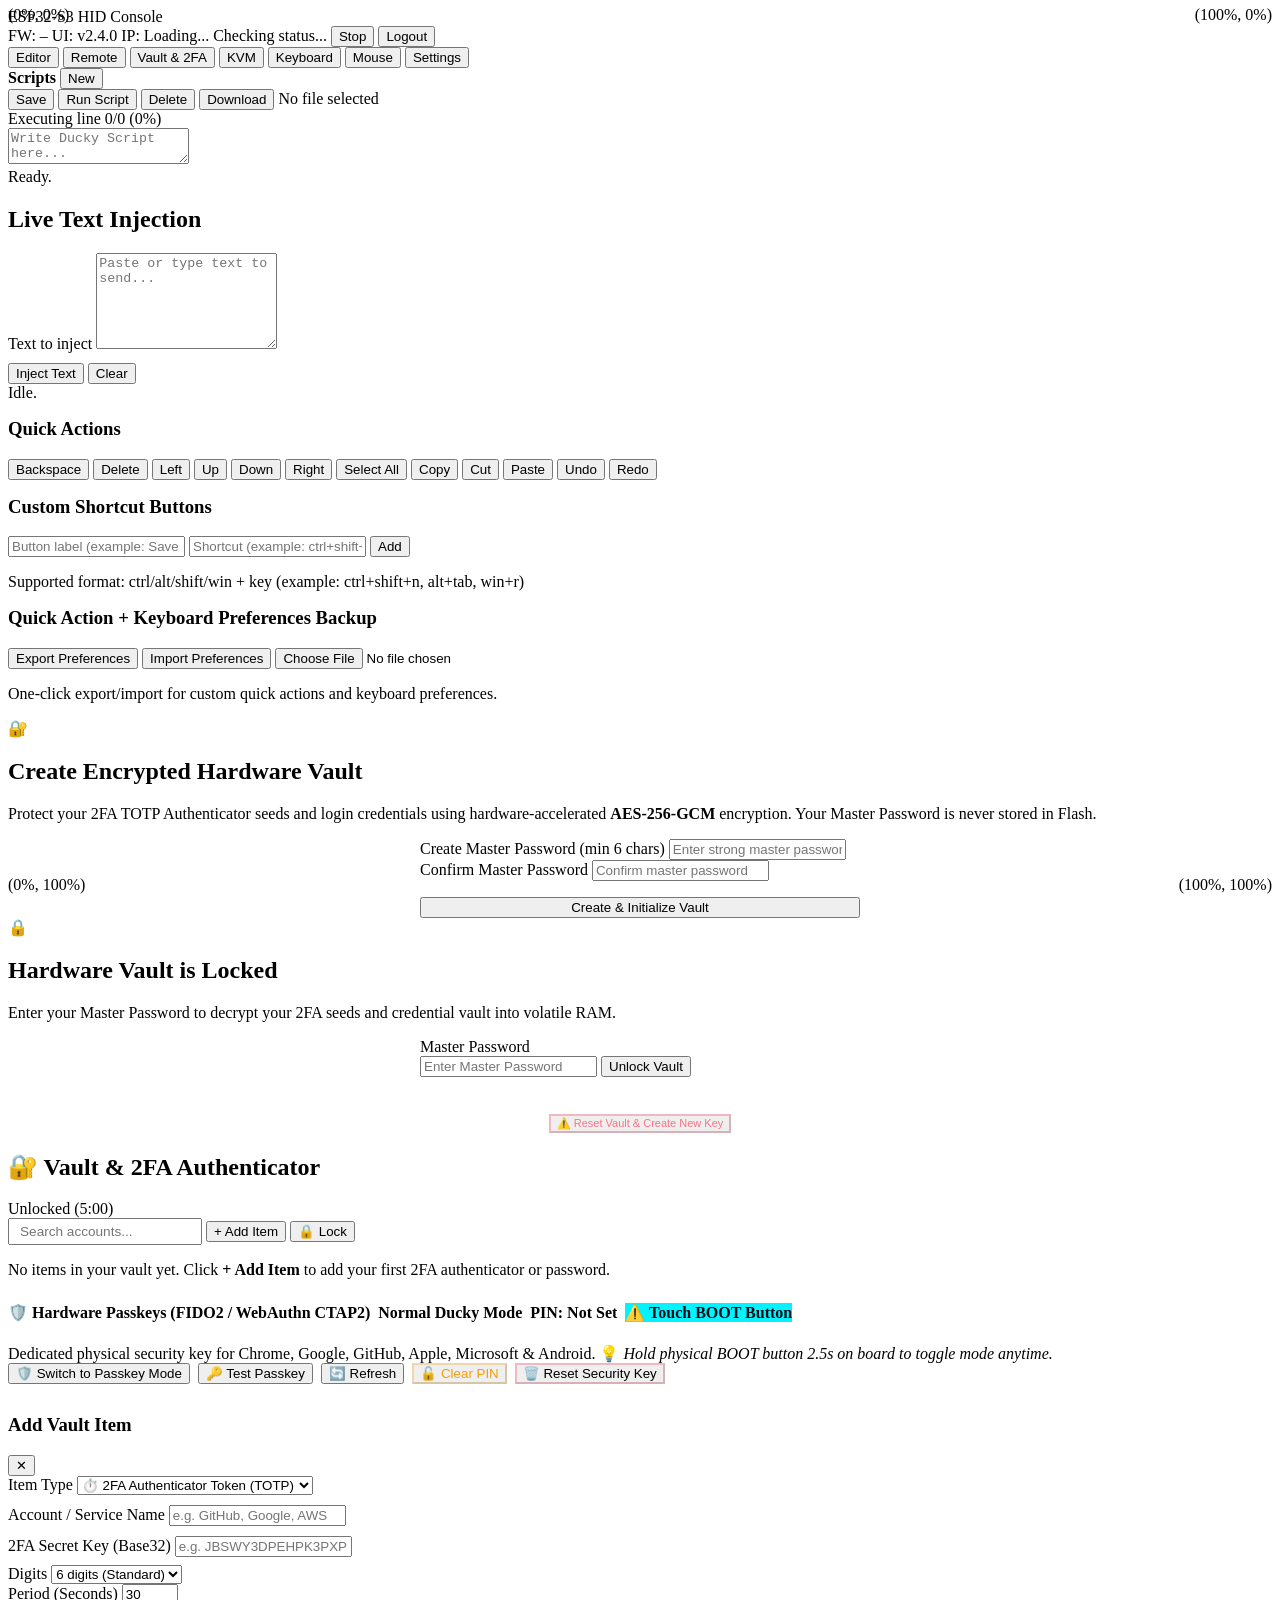
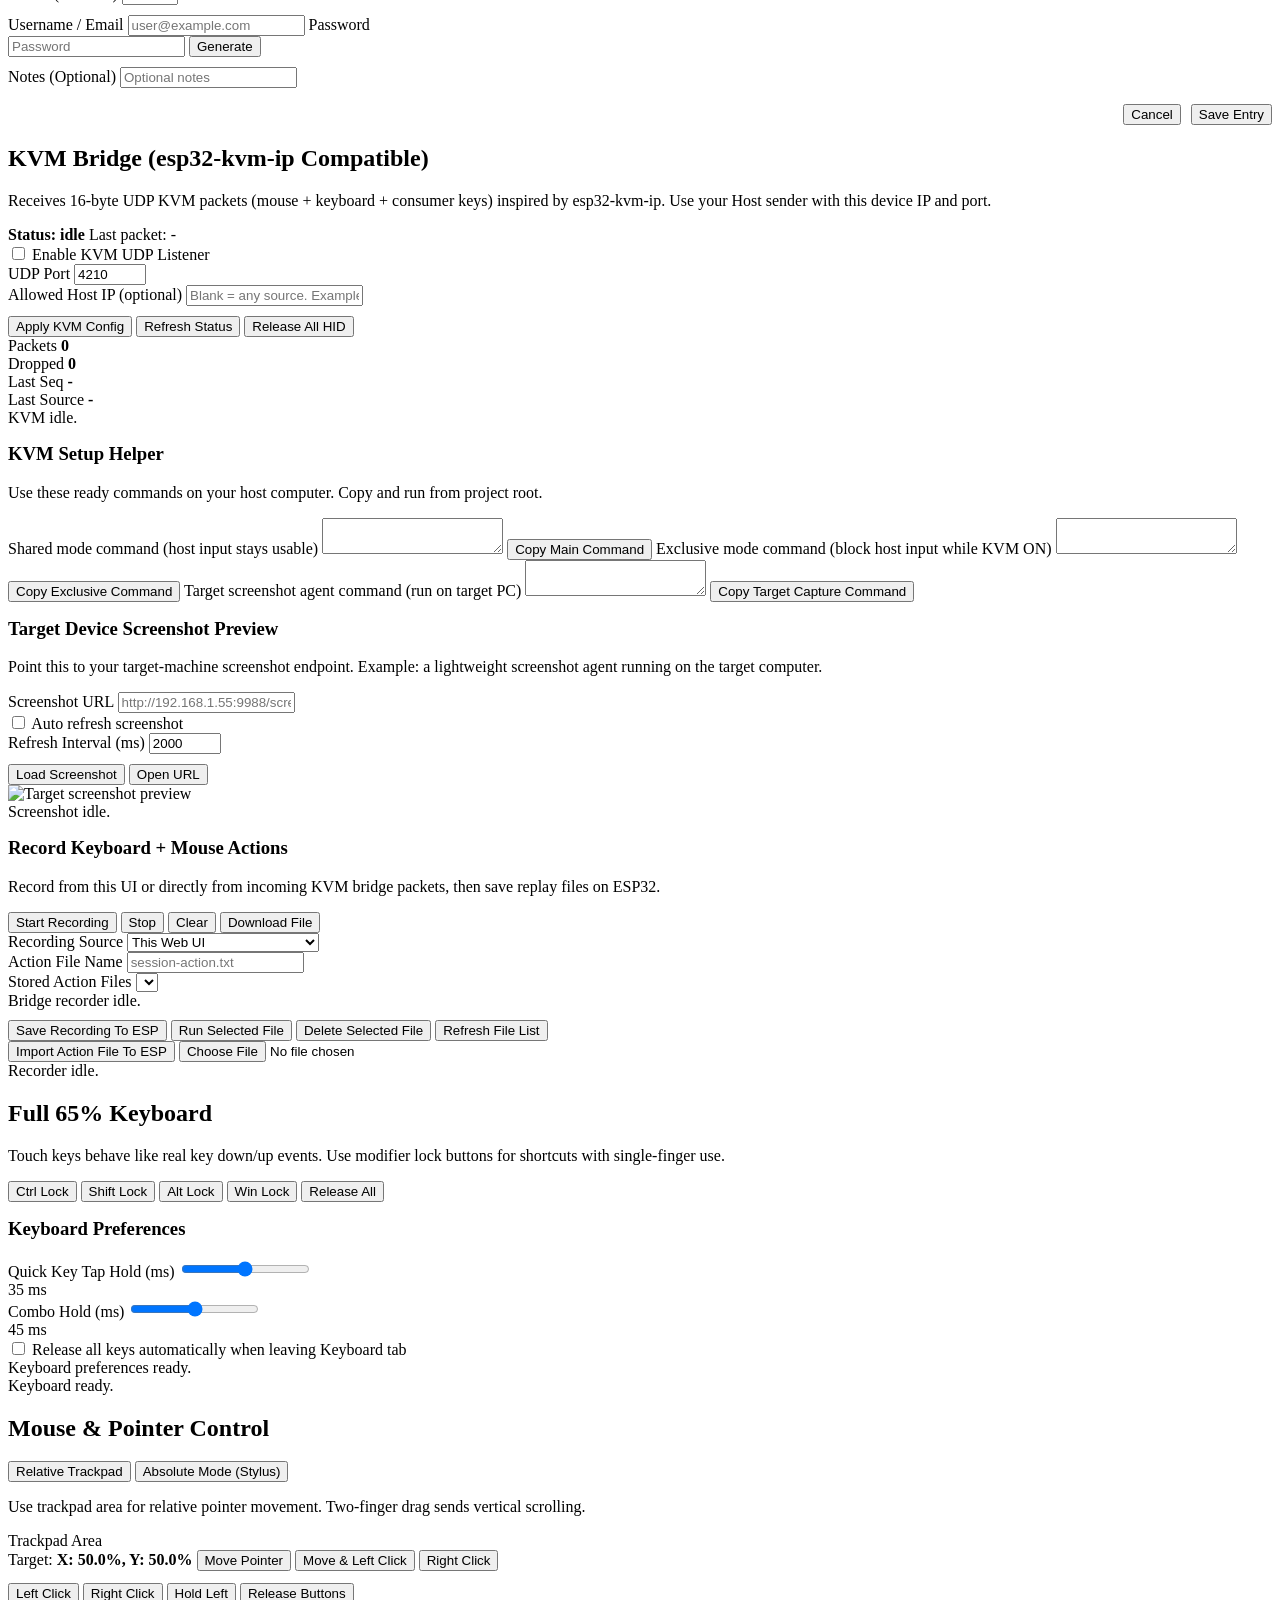
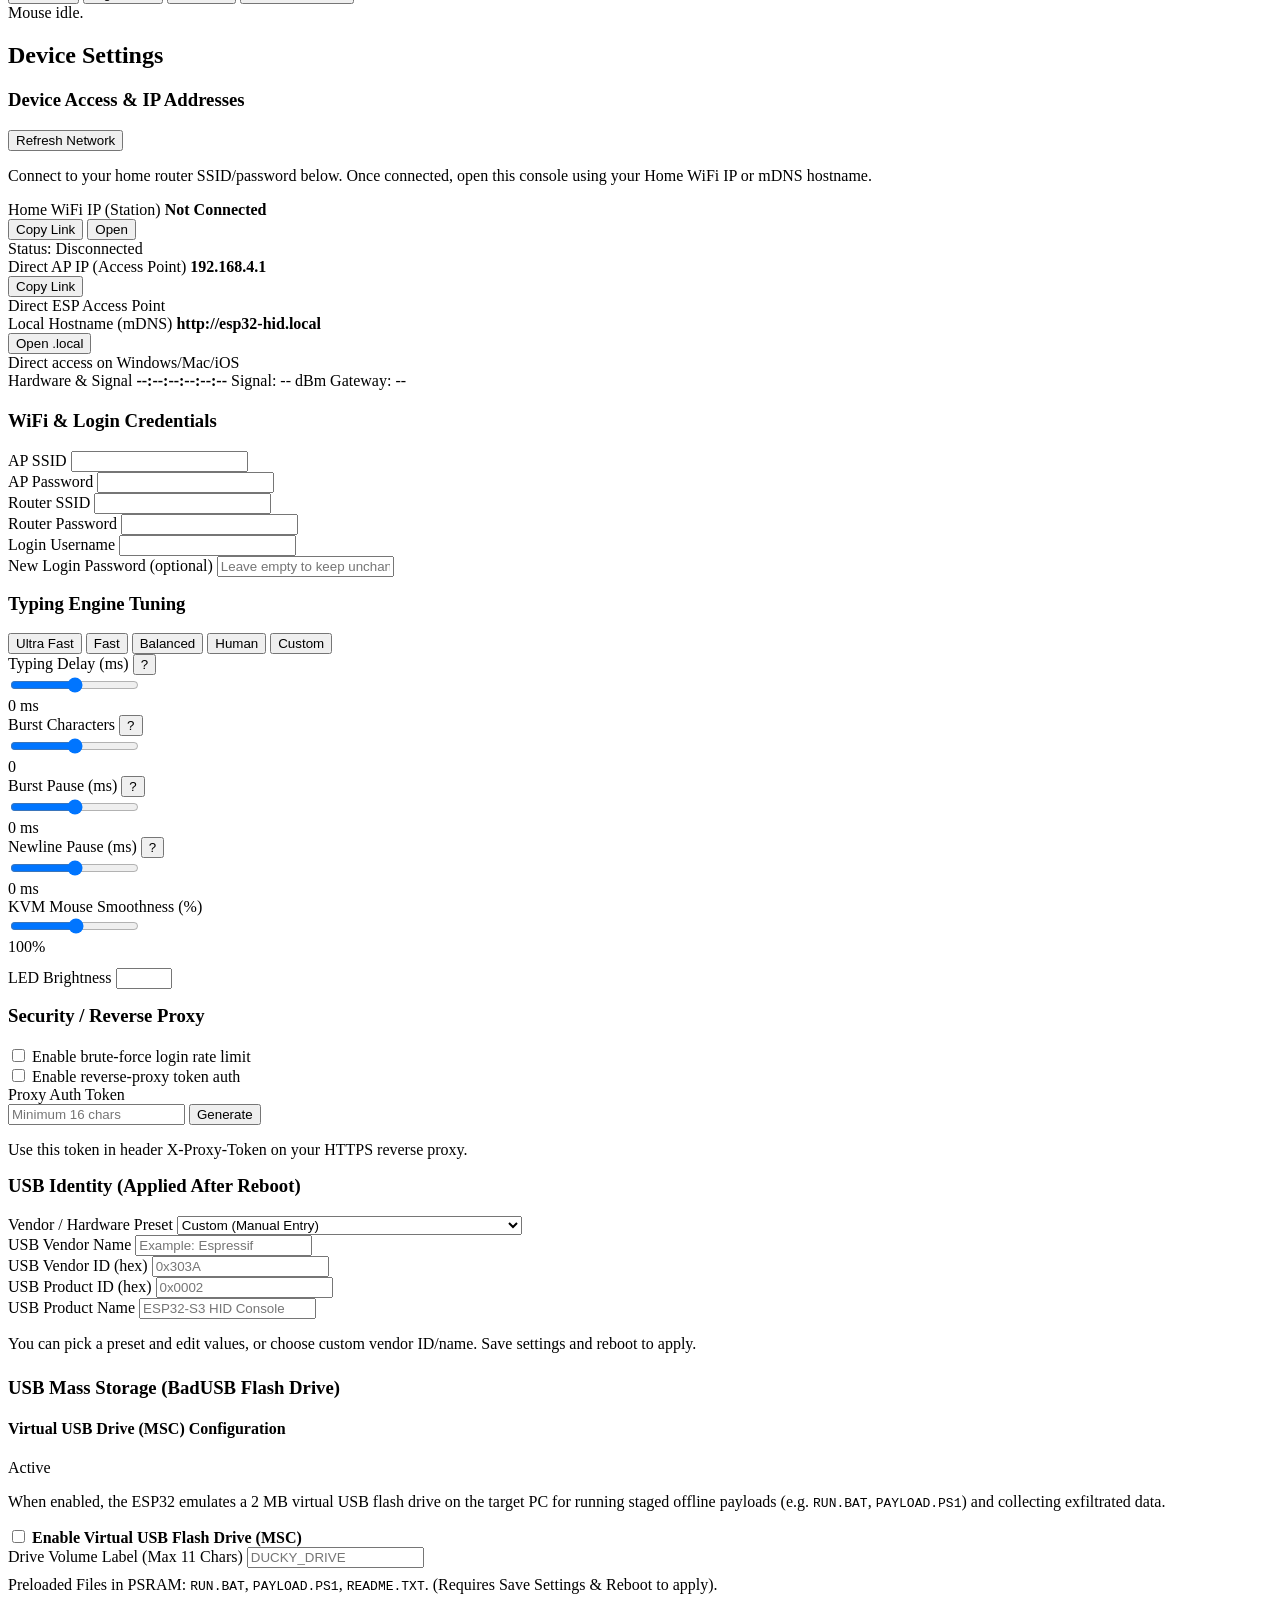
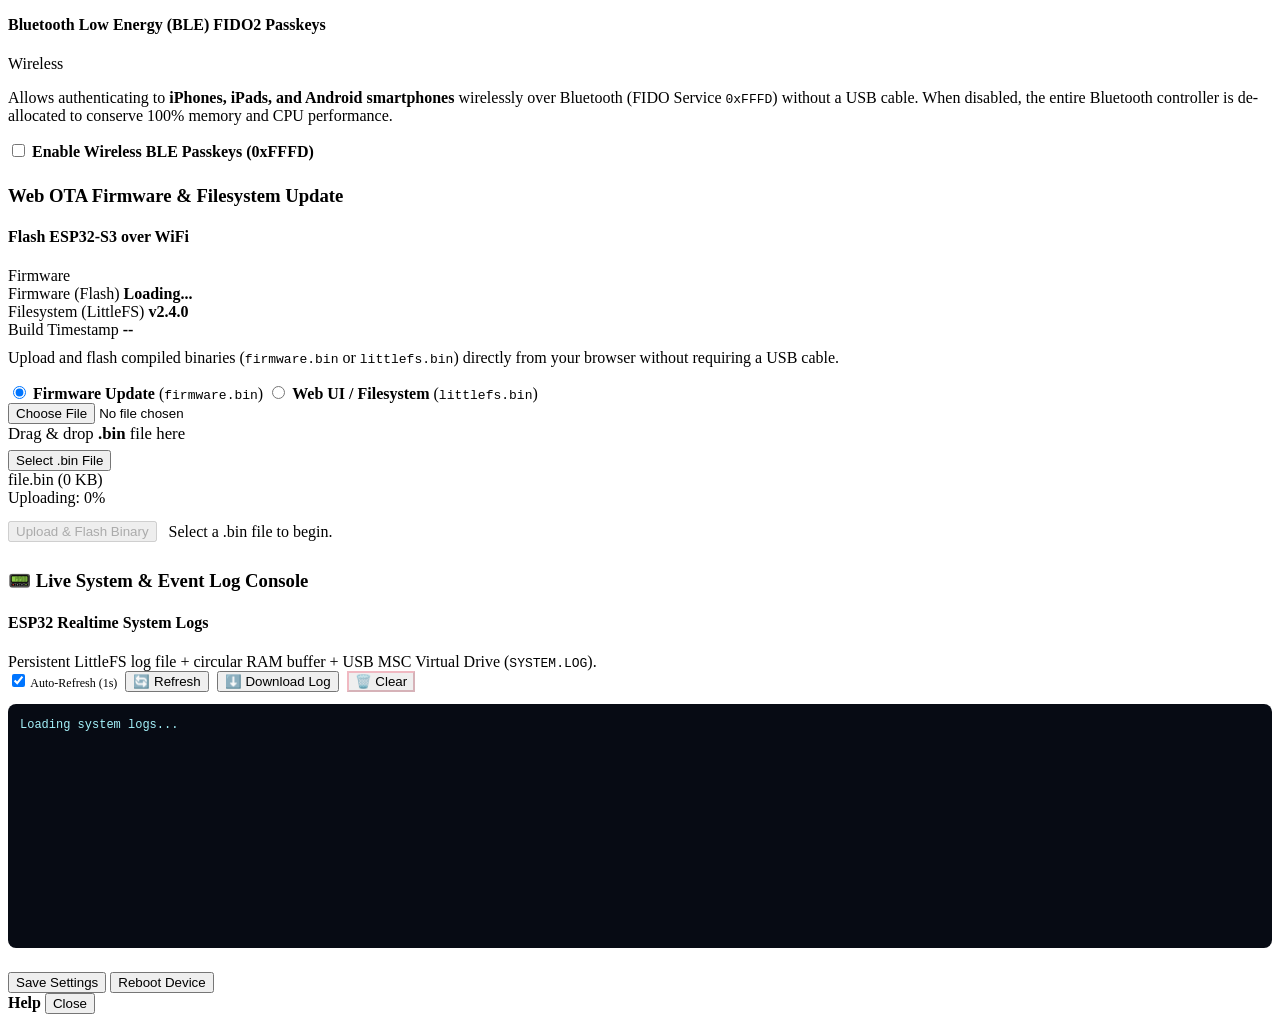
==== data/app.html @ b537032a "feat(fido2): add hardware passkeys, biometric UV emulation, encrypted backup & Web OTA hardening - I" ====
<!doctype html>
<html lang="en">
<head>
  <meta charset="UTF-8">
  <meta name="viewport" content="width=device-width, initial-scale=1.0">
  <title>ESP32-S3 HID Console</title>
  <link rel="icon" href="data:image/svg+xml,<svg xmlns='http://www.w3.org/2000/svg' viewBox='0 0 24 24' fill='%2300f3ff'><path d='M20 5H4c-1.1 0-2 .9-2 2v10c0 1.1.9 2 2 2h16c1.1 0 2-.9 2-2V7c0-1.1-.9-2-2-2zm-9 3h2v2h-2V8zm0 3h2v2h-2v-2zM8 8h2v2H8V8zm0 3h2v2H8v-2zm-1 5H5v-2h2v2zm0-3H5v-2h2v2zm0-3H5V8h2v2zm9 8H8v-2h8v2zm0-3h-2v-2h2v2zm0-3h-2V8h2v2zm3 6h-2v-2h2v2zm0-3h-2v-2h2v2zm0-3h-2V8h2v2z'/></svg>">
  <link rel="stylesheet" href="/styles.css?v=2.5.0">
</head>
<body>
  <div class="layout">
    <header class="topbar">
      <div class="brand">ESP32-S3 HID Console</div>
      <div class="topbar-right">
        <span id="fw-version-badge" class="badge badge-ver" title="Firmware version flashed on ESP32">FW: –</span>
        <span id="ui-version-badge" class="badge badge-ver" title="Web UI (LittleFS) version">UI: v2.4.0</span>
        <span id="topbar-ip-badge" class="badge badge-ip">IP: Loading...</span>
        <span id="run-state" class="badge">Checking status...</span>
        <button id="stop-btn" class="btn-danger">Stop</button>
        <button id="logout-btn" class="btn-outline">Logout</button>
      </div>
    </header>

    <nav class="tabs">
      <button class="tab-btn active" data-tab="editor">Editor</button>
      <button class="tab-btn" data-tab="remote">Remote</button>
      <button class="tab-btn" data-tab="vault">Vault & 2FA</button>
      <button class="tab-btn" data-tab="kvm">KVM</button>
      <button class="tab-btn" data-tab="keyboard">Keyboard</button>
      <button class="tab-btn" data-tab="mouse">Mouse</button>
      <button class="tab-btn" data-tab="settings">Settings</button>
    </nav>

    <main class="content">
      <section id="view-editor" class="view editor-grid active">
        <aside class="panel files-box">
          <div class="files-head">
            <strong>Scripts</strong>
            <button id="new-file-btn" class="btn-outline">New</button>
          </div>
          <div id="files-list" class="files-list"></div>
        </aside>

        <section class="panel editor-box">
          <div class="toolbar">
            <button id="save-btn" class="btn-primary">Save</button>
            <button id="run-btn">Run Script</button>
            <button id="delete-btn" class="btn-danger">Delete</button>
            <button id="download-btn" class="btn-outline">Download</button>
            <span id="current-file" class="editor-meta">No file selected</span>
          </div>
          <div id="script-progress-box" class="script-progress-box hidden">
            <div class="progress-bar-wrap">
              <div id="script-progress-bar" class="progress-bar-fill"></div>
            </div>
            <div class="progress-labels">
              <span id="script-progress-text">Executing line 0/0 (0%)</span>
              <span id="script-progress-cmd" class="cmd-text"></span>
            </div>
          </div>
          <textarea id="code-area" spellcheck="false" placeholder="Write Ducky Script here..."></textarea>
          <div id="editor-status" class="status-line">Ready.</div>
        </section>
      </section>

      <section id="view-remote" class="view">
        <div class="panel remote-box">
          <h2>Live Text Injection</h2>
          <label class="label" for="live-text">Text to inject</label>
          <textarea id="live-text" rows="6" placeholder="Paste or type text to send..."></textarea>
          <div class="toolbar" style="margin-top:10px;">
            <button id="inject-btn" class="btn-primary">Inject Text</button>
            <button id="clear-live-btn" class="btn-outline">Clear</button>
          </div>
          <div id="remote-status" class="status-line">Idle.</div>

          <h3 style="margin-top:16px;">Quick Actions</h3>
          <div class="remote-grid">
            <button class="key" data-action-key="178">Backspace</button>
            <button class="key" data-action-key="212">Delete</button>
            <button class="key" data-action-key="216">Left</button>
            <button class="key" data-action-key="218">Up</button>
            <button class="key" data-action-key="217">Down</button>
            <button class="key" data-action-key="215">Right</button>
            <button class="key" data-action-combo="ctrl+a">Select All</button>
            <button class="key" data-action-combo="ctrl+c">Copy</button>
            <button class="key" data-action-combo="ctrl+x">Cut</button>
            <button class="key" data-action-combo="ctrl+v">Paste</button>
            <button class="key" data-action-combo="ctrl+z">Undo</button>
            <button class="key" data-action-combo="ctrl+y">Redo</button>
          </div>

          <h3 style="margin-top:16px;">Custom Shortcut Buttons</h3>
          <div class="custom-builder">
            <input id="custom-action-label" class="input" type="text" placeholder="Button label (example: Save As)">
            <input id="custom-action-combo" class="input" type="text" placeholder="Shortcut (example: ctrl+shift+s)">
            <button id="add-custom-action-btn" class="btn-primary">Add</button>
          </div>
          <div id="custom-actions-list" class="remote-grid" style="margin-top:10px;"></div>
          <p class="small">Supported format: ctrl/alt/shift/win + key (example: ctrl+shift+n, alt+tab, win+r)</p>

          <h3 style="margin-top:16px;">Quick Action + Keyboard Preferences Backup</h3>
          <div class="toolbar">
            <button id="export-pref-btn" class="btn-outline">Export Preferences</button>
            <button id="import-pref-btn" class="btn-outline">Import Preferences</button>
            <input id="import-pref-input" type="file" accept="application/json" class="hidden-input">
          </div>
          <p class="small">One-click export/import for custom quick actions and keyboard preferences.</p>
        </div>
      </section>

      <section id="view-vault" class="view">
        <div class="panel vault-box">
          
          <!-- State 1: Uninitialized Setup Screen -->
          <div id="vault-setup-card" class="vault-card hidden">
            <div class="vault-hero">
              <div class="vault-icon-large">🔐</div>
              <h2>Create Encrypted Hardware Vault</h2>
              <p class="small">Protect your 2FA TOTP Authenticator seeds and login credentials using hardware-accelerated <strong>AES-256-GCM</strong> encryption. Your Master Password is never stored in Flash.</p>
            </div>
            <div class="vault-form" style="max-width:440px; margin:0 auto;">
              <label class="label" for="vault-setup-pass">Create Master Password (min 6 chars)</label>
              <input class="input" id="vault-setup-pass" type="password" placeholder="Enter strong master password">
              <label class="label" for="vault-setup-pass-confirm" style="margin-top:10px;">Confirm Master Password</label>
              <input class="input" id="vault-setup-pass-confirm" type="password" placeholder="Confirm master password">
              <button id="vault-setup-btn" class="btn-primary" style="margin-top:16px; width:100%;">Create & Initialize Vault</button>
              <div id="vault-setup-status" class="status-line"></div>
            </div>
          </div>

          <!-- State 2: Locked Screen -->
          <div id="vault-locked-card" class="vault-card hidden">
            <div class="vault-hero">
              <div class="vault-icon-large">🔒</div>
              <h2>Hardware Vault is Locked</h2>
              <p class="small">Enter your Master Password to decrypt your 2FA seeds and credential vault into volatile RAM.</p>
            </div>
            <div class="vault-form" style="max-width:440px; margin:0 auto;">
              <label class="label" for="vault-unlock-pass">Master Password</label>
              <div class="token-row">
                <input class="input" id="vault-unlock-pass" type="password" placeholder="Enter Master Password">
                <button id="vault-unlock-btn" class="btn-primary">Unlock Vault</button>
              </div>
              <div id="vault-lock-status" class="status-line"></div>
              <div style="margin-top:22px; text-align:center; border-top:1px solid var(--line); padding-top:14px;">
                <button type="button" id="vault-reset-btn" class="btn-outline btn-sm" style="color:#fb7185; border-color:rgba(244,63,94,0.3); font-size:11px;">⚠️ Reset Vault & Create New Key</button>
              </div>
            </div>
          </div>

          <!-- State 3: Unlocked Dashboard -->
          <div id="vault-unlocked-card" class="vault-dashboard hidden">
            <div class="vault-topbar">
              <div class="vault-top-left">
                <h2>🔐 Vault & 2FA Authenticator</h2>
                <span id="vault-autolock-badge" class="badge ok">Unlocked (5:00)</span>
              </div>
              <div class="vault-top-actions">
                <input class="input" id="vault-search-input" type="text" placeholder="Search accounts..." style="max-width:180px; padding:4px 10px; font-size:0.85rem;">
                <button id="vault-add-item-btn" class="btn-primary btn-sm">+ Add Item</button>
                <button id="vault-lock-btn" class="btn-outline btn-sm">🔒 Lock</button>
              </div>
            </div>

            <div id="vault-items-grid" class="vault-grid">
              <!-- Dynamically populated TOTP & Password cards -->
            </div>
            <div id="vault-empty-state" class="vault-empty hidden">
              <p>No items in your vault yet. Click <strong>+ Add Item</strong> to add your first 2FA authenticator or password.</p>
            </div>
            <div id="vault-action-status" class="status-line"></div>
          </div>

          <!-- FIDO2 Hardware Passkeys Section (Always accessible) -->
          <div class="network-info-card" style="margin-top:24px;">
            <div class="network-head">
              <div>
                <h4 style="display:flex; align-items:center; gap:8px; flex-wrap:wrap;">
                  <span>🛡️ Hardware Passkeys (FIDO2 / WebAuthn CTAP2)</span>
                  <span id="fido-mode-badge" class="badge ok">Normal Ducky Mode</span>
                  <span id="fido-pin-badge" class="badge">PIN: Not Set</span>
                  <span id="fido-touch-badge" class="badge hidden" style="background:#00f3ff; color:#070b14; font-weight:700;">⚠️ Touch BOOT Button</span>
                </h4>
                <p class="small" style="margin:2px 0 0;">Dedicated physical security key for Chrome, Google, GitHub, Apple, Microsoft & Android. 💡 <em>Hold physical BOOT button 2.5s on board to toggle mode anytime.</em></p>
              </div>
              <div style="display:flex; align-items:center; gap:8px; flex-wrap:wrap;">
                <button type="button" id="fido-toggle-mode-btn" class="btn-primary btn-sm">🛡️ Switch to Passkey Mode</button>
                <button type="button" id="fido-test-register-btn" class="btn-outline btn-sm">🔑 Test Passkey</button>
                <button type="button" id="fido-refresh-btn" class="btn-outline btn-sm">🔄 Refresh</button>
                <button type="button" id="fido-clear-pin-btn" class="btn-outline btn-sm hidden" style="color:#f59e0b; border-color:rgba(245,158,11,0.3);">🔓 Clear PIN</button>
                <button type="button" id="fido-reset-btn" class="btn-outline btn-sm" style="color:var(--danger); border-color:rgba(244,63,94,0.3);">🗑️ Reset Security Key</button>
              </div>
            </div>
            <div id="fido-passkeys-list" class="files-list" style="margin-top:12px; max-height:220px; overflow-y:auto;">
              <!-- Registered Passkeys -->
            </div>
            <div id="fido-status-msg" class="status-line" style="margin-top:8px;"></div>
          </div>

          <!-- Add / Edit Modal -->
          <div id="vault-modal" class="modal-overlay hidden">
            <div class="modal-card">
              <div class="modal-head">
                <h3 id="vault-modal-title">Add Vault Item</h3>
                <button id="vault-modal-close" class="btn-outline btn-sm">✕</button>
              </div>
              <div class="modal-body">
                <input type="hidden" id="vault-item-id">
                <label class="label" for="vault-item-type">Item Type</label>
                <select class="input" id="vault-item-type">
                  <option value="totp">⏱️ 2FA Authenticator Token (TOTP)</option>
                  <option value="pass">🔑 Login Credential / Password</option>
                </select>

                <div style="margin-top:10px;">
                  <label class="label" for="vault-item-label">Account / Service Name</label>
                  <input class="input" id="vault-item-label" type="text" placeholder="e.g. GitHub, Google, AWS">
                </div>

                <!-- TOTP Specific Fields -->
                <div id="vault-totp-fields" style="margin-top:10px;">
                  <label class="label" for="vault-item-secret">2FA Secret Key (Base32)</label>
                  <input class="input" id="vault-item-secret" type="text" placeholder="e.g. JBSWY3DPEHPK3PXP" autocomplete="off" spellcheck="false">
                  <div class="settings-grid" style="margin-top:8px;">
                    <div>
                      <label class="label" for="vault-item-digits">Digits</label>
                      <select class="input" id="vault-item-digits">
                        <option value="6" selected>6 digits (Standard)</option>
                        <option value="8">8 digits</option>
                      </select>
                    </div>
                    <div>
                      <label class="label" for="vault-item-period">Period (Seconds)</label>
                      <input class="input" id="vault-item-period" type="number" value="30" min="15" max="120">
                    </div>
                  </div>
                </div>

                <!-- Password Specific Fields -->
                <div id="vault-pass-fields" class="hidden" style="margin-top:10px;">
                  <label class="label" for="vault-item-user">Username / Email</label>
                  <input class="input" id="vault-item-user" type="text" placeholder="user@example.com">
                  <label class="label" for="vault-item-pass" style="margin-top:8px;">Password</label>
                  <div class="token-row">
                    <input class="input" id="vault-item-pass" type="text" placeholder="Password">
                    <button type="button" id="vault-gen-pass-btn" class="btn-outline btn-sm">Generate</button>
                  </div>
                </div>

                <div style="margin-top:10px;">
                  <label class="label" for="vault-item-notes">Notes (Optional)</label>
                  <input class="input" id="vault-item-notes" type="text" placeholder="Optional notes">
                </div>
              </div>
              <div class="modal-actions" style="margin-top:16px; display:flex; justify-content:flex-end; gap:10px;">
                <button id="vault-modal-cancel" class="btn-outline">Cancel</button>
                <button id="vault-modal-save" class="btn-primary">Save Entry</button>
              </div>
            </div>
          </div>

        </div>
      </section>

      <section id="view-kvm" class="view">
        <div class="panel kvm-box">
          <h2>KVM Bridge (esp32-kvm-ip Compatible)</h2>
          <p class="small">Receives 16-byte UDP KVM packets (mouse + keyboard + consumer keys) inspired by esp32-kvm-ip. Use your Host sender with this device IP and port.</p>

          <div class="kvm-link-indicator" id="kvm-link-indicator">
            <span id="kvm-link-dot" class="link-dot"></span>
            <strong id="kvm-link-state">Status: idle</strong>
            <span id="kvm-link-age" class="small">Last packet: -</span>
          </div>

          <div class="settings-grid">
            <div>
              <label class="checkbox-row">
                <input id="kvm-enabled" type="checkbox">
                <span>Enable KVM UDP Listener</span>
              </label>
            </div>
            <div>
              <label class="label" for="kvm-port">UDP Port</label>
              <input class="input" id="kvm-port" type="number" min="1" max="65535" value="4210">
            </div>
            <div style="grid-column: 1 / -1;">
              <label class="label" for="kvm-allowed-ip">Allowed Host IP (optional)</label>
              <input class="input" id="kvm-allowed-ip" type="text" placeholder="Blank = any source. Example: 192.168.1.50">
            </div>
          </div>

          <div class="toolbar" style="margin-top:10px;">
            <button id="save-kvm-btn" class="btn-primary">Apply KVM Config</button>
            <button id="refresh-kvm-btn" class="btn-outline">Refresh Status</button>
            <button id="kvm-release-all-btn" class="btn-outline">Release All HID</button>
          </div>

          <div class="kvm-stats-grid">
            <div class="kvm-stat-card">
              <span class="small">Packets</span>
              <strong id="kvm-packets-rx">0</strong>
            </div>
            <div class="kvm-stat-card">
              <span class="small">Dropped</span>
              <strong id="kvm-packets-dropped">0</strong>
            </div>
            <div class="kvm-stat-card">
              <span class="small">Last Seq</span>
              <strong id="kvm-last-seq">-</strong>
            </div>
            <div class="kvm-stat-card">
              <span class="small">Last Source</span>
              <strong id="kvm-last-source">-</strong>
            </div>
          </div>

          <div id="kvm-status" class="status-line">KVM idle.</div>

          <h3 style="margin-top:16px;">KVM Setup Helper</h3>
          <p class="small">Use these ready commands on your host computer. Copy and run from project root.</p>

          <div class="helper-grid">
            <label class="label" for="kvm-cmd-main">Shared mode command (host input stays usable)</label>
            <textarea id="kvm-cmd-main" rows="2" readonly></textarea>
            <button id="copy-kvm-cmd-main" class="btn-outline">Copy Main Command</button>

            <label class="label" for="kvm-cmd-no-preview">Exclusive mode command (block host input while KVM ON)</label>
            <textarea id="kvm-cmd-no-preview" rows="2" readonly></textarea>
            <button id="copy-kvm-cmd-no-preview" class="btn-outline">Copy Exclusive Command</button>

            <label class="label" for="target-capture-cmd">Target screenshot agent command (run on target PC)</label>
            <textarea id="target-capture-cmd" rows="2" readonly></textarea>
            <button id="copy-target-capture-cmd" class="btn-outline">Copy Target Capture Command</button>
          </div>

          <h3 style="margin-top:16px;">Target Device Screenshot Preview</h3>
          <p class="small">Point this to your target-machine screenshot endpoint. Example: a lightweight screenshot agent running on the target computer.</p>

          <div class="settings-grid">
            <div style="grid-column: 1 / -1;">
              <label class="label" for="screenshot-url">Screenshot URL</label>
              <input id="screenshot-url" class="input" type="text" placeholder="http://192.168.1.55:9988/screenshot.bmp">
            </div>
            <div>
              <label class="checkbox-row">
                <input id="screenshot-auto-refresh" type="checkbox">
                <span>Auto refresh screenshot</span>
              </label>
            </div>
            <div>
              <label class="label" for="screenshot-interval-ms">Refresh Interval (ms)</label>
              <input id="screenshot-interval-ms" class="input" type="number" min="500" max="10000" value="2000">
            </div>
          </div>

          <div class="toolbar" style="margin-top:10px;">
            <button id="load-screenshot-btn" class="btn-primary">Load Screenshot</button>
            <button id="open-screenshot-url-btn" class="btn-outline">Open URL</button>
          </div>

          <div class="screenshot-frame">
            <img id="screenshot-image" alt="Target screenshot preview">
          </div>
          <div id="screenshot-status" class="status-line">Screenshot idle.</div>

          <h3 style="margin-top:16px;">Record Keyboard + Mouse Actions</h3>
          <p class="small">Record from this UI or directly from incoming KVM bridge packets, then save replay files on ESP32.</p>

          <div class="toolbar">
            <button id="record-start-btn" class="btn-primary">Start Recording</button>
            <button id="record-stop-btn" class="btn-outline">Stop</button>
            <button id="record-clear-btn" class="btn-outline">Clear</button>
            <button id="record-download-btn" class="btn-outline">Download File</button>
          </div>

          <div class="settings-grid">
            <div>
              <label class="label" for="record-source">Recording Source</label>
              <select id="record-source" class="input">
                <option value="ui" selected>This Web UI</option>
                <option value="kvm_bridge">KVM Bridge (Incoming UDP)</option>
              </select>
            </div>
            <div>
              <label class="label" for="record-file-name">Action File Name</label>
              <input class="input" id="record-file-name" type="text" placeholder="session-action.txt">
            </div>
            <div>
              <label class="label" for="action-files-select">Stored Action Files</label>
              <select id="action-files-select" class="input"></select>
            </div>
            <div style="grid-column: 1 / -1;">
              <div id="record-bridge-status" class="small">Bridge recorder idle.</div>
            </div>
          </div>

          <div class="toolbar" style="margin-top:10px;">
            <button id="record-save-device-btn" class="btn-primary">Save Recording To ESP</button>
            <button id="action-run-btn">Run Selected File</button>
            <button id="action-delete-btn" class="btn-danger">Delete Selected File</button>
            <button id="action-refresh-btn" class="btn-outline">Refresh File List</button>
          </div>

          <div class="toolbar">
            <button id="action-import-btn" class="btn-outline">Import Action File To ESP</button>
            <input id="action-import-input" type="file" accept=".txt,.krec,.log,text/plain" class="hidden-input">
          </div>

          <div id="record-status" class="status-line">Recorder idle.</div>
        </div>
      </section>

      <section id="view-keyboard" class="view">
        <div class="panel keyboard-box">
          <h2>Full 65% Keyboard</h2>
          <p class="small">Touch keys behave like real key down/up events. Use modifier lock buttons for shortcuts with single-finger use.</p>

          <div class="modifier-locks">
            <button class="mod-lock" data-mod-code="128">Ctrl Lock</button>
            <button class="mod-lock" data-mod-code="129">Shift Lock</button>
            <button class="mod-lock" data-mod-code="130">Alt Lock</button>
            <button class="mod-lock" data-mod-code="131">Win Lock</button>
            <button id="release-all-keys-btn" class="btn-outline">Release All</button>
          </div>

          <div id="keyboard-65" class="keyboard-65"></div>
          <h3 style="margin-top:16px;">Keyboard Preferences</h3>
          <div class="settings-grid">
            <div>
              <label class="label" for="kbd-pref-tap-hold">Quick Key Tap Hold (ms)</label>
              <input id="kbd-pref-tap-hold" type="range" min="10" max="180" step="1">
              <div id="kbd-pref-tap-hold-value" class="slider-value">35 ms</div>
            </div>
            <div>
              <label class="label" for="kbd-pref-combo-hold">Combo Hold (ms)</label>
              <input id="kbd-pref-combo-hold" type="range" min="10" max="220" step="1">
              <div id="kbd-pref-combo-hold-value" class="slider-value">45 ms</div>
            </div>
            <div style="grid-column: 1 / -1;">
              <label class="checkbox-row">
                <input id="kbd-pref-auto-release" type="checkbox">
                <span>Release all keys automatically when leaving Keyboard tab</span>
              </label>
            </div>
          </div>

          <div id="kbd-pref-status" class="status-line">Keyboard preferences ready.</div>
          <div id="keyboard-status" class="status-line">Keyboard ready.</div>
        </div>
      </section>

      <section id="view-mouse" class="view">
        <div class="panel mouse-box">
          <div class="network-head">
            <h2>Mouse & Pointer Control</h2>
            <div class="mouse-mode-toggle">
              <button id="mouse-mode-rel" class="btn-primary btn-sm">Relative Trackpad</button>
              <button id="mouse-mode-abs" class="btn-outline btn-sm">Absolute Mode (Stylus)</button>
            </div>
          </div>
          <p class="small" id="mouse-mode-desc">Use trackpad area for relative pointer movement. Two-finger drag sends vertical scrolling.</p>

          <div id="trackpad" class="trackpad">Trackpad Area</div>

          <div id="abs-mouse-container" class="abs-mouse-container hidden">
            <div class="abs-canvas-wrap">
              <div id="abs-canvas" class="abs-canvas">
                <div id="abs-crosshair" class="abs-crosshair"></div>
                <div class="abs-grid-overlay">
                  <span style="position:absolute; top:6px; left:8px;">(0%, 0%)</span>
                  <span style="position:absolute; top:6px; right:8px;">(100%, 0%)</span>
                  <span style="position:absolute; bottom:6px; left:8px;">(0%, 100%)</span>
                  <span style="position:absolute; bottom:6px; right:8px;">(100%, 100%)</span>
                </div>
              </div>
            </div>
            <div class="abs-coord-row">
              <span>Target: <strong id="abs-coord-text">X: 50.0%, Y: 50.0%</strong></span>
              <button id="abs-move-btn" class="btn-outline btn-sm">Move Pointer</button>
              <button id="abs-click-btn" class="btn-primary btn-sm">Move & Left Click</button>
              <button id="abs-rclick-btn" class="btn-outline btn-sm">Right Click</button>
            </div>
          </div>

          <div class="toolbar" style="margin-top:12px;">
            <button id="mouse-left-btn">Left Click</button>
            <button id="mouse-right-btn">Right Click</button>
            <button id="mouse-left-hold-btn" class="btn-outline">Hold Left</button>
            <button id="mouse-release-btn" class="btn-outline">Release Buttons</button>
          </div>

          <div id="mouse-status" class="status-line">Mouse idle.</div>
        </div>
      </section>

      <section id="view-settings" class="view">
        <div class="panel settings-box">
          <h2>Device Settings</h2>

          <div class="network-info-card">
            <div class="network-head">
              <h3>Device Access & IP Addresses</h3>
              <button id="refresh-net-btn" class="btn-outline btn-sm">Refresh Network</button>
            </div>
            <p class="small">Connect to your home router SSID/password below. Once connected, open this console using your Home WiFi IP or mDNS hostname.</p>

            <div class="network-grid">
              <div class="net-card">
                <span class="net-title">Home WiFi IP (Station)</span>
                <strong id="net-sta-ip" class="net-ip disconnected">Not Connected</strong>
                <div class="net-actions">
                  <button id="net-copy-sta-ip" class="btn-outline btn-sm">Copy Link</button>
                  <button id="net-open-sta-ip" class="btn-primary btn-sm">Open</button>
                </div>
                <span id="net-sta-status" class="net-sub">Status: Disconnected</span>
              </div>

              <div class="net-card">
                <span class="net-title">Direct AP IP (Access Point)</span>
                <strong id="net-ap-ip" class="net-ip">192.168.4.1</strong>
                <div class="net-actions">
                  <button id="net-copy-ap-ip" class="btn-outline btn-sm">Copy Link</button>
                </div>
                <span id="net-ap-status" class="net-sub">Direct ESP Access Point</span>
              </div>

              <div class="net-card">
                <span class="net-title">Local Hostname (mDNS)</span>
                <strong id="net-mdns" class="net-ip">http://esp32-hid.local</strong>
                <div class="net-actions">
                  <button id="net-open-mdns" class="btn-primary btn-sm">Open .local</button>
                </div>
                <span class="net-sub">Direct access on Windows/Mac/iOS</span>
              </div>

              <div class="net-card">
                <span class="net-title">Hardware & Signal</span>
                <strong id="net-mac" class="net-ip">--:--:--:--:--:--</strong>
                <span id="net-signal" class="net-sub">Signal: -- dBm</span>
                <span id="net-gateway" class="net-sub">Gateway: --</span>
              </div>
            </div>
          </div>

          <h3 style="margin-top:20px;">WiFi & Login Credentials</h3>
          <div class="settings-grid">
            <div>
              <label class="label" for="ap-ssid">AP SSID</label>
              <input class="input" id="ap-ssid" type="text">
            </div>
            <div>
              <label class="label" for="ap-pass">AP Password</label>
              <input class="input" id="ap-pass" type="password">
            </div>
            <div>
              <label class="label" for="sta-ssid">Router SSID</label>
              <input class="input" id="sta-ssid" type="text">
            </div>
            <div>
              <label class="label" for="sta-pass">Router Password</label>
              <input class="input" id="sta-pass" type="password">
            </div>
            <div>
              <label class="label" for="admin-user">Login Username</label>
              <input class="input" id="admin-user" type="text">
            </div>
            <div>
              <label class="label" for="admin-pass">New Login Password (optional)</label>
              <input class="input" id="admin-pass" type="password" placeholder="Leave empty to keep unchanged">
            </div>
          </div>

          <h3 style="margin-top:16px;">Typing Engine Tuning</h3>

          <!-- Speed Preset Segmented Control -->
          <div class="speed-seg-wrap">
            <div class="speed-seg-track" id="speed-seg-track">
              <button type="button" class="speed-seg-btn" data-preset="ultrafast" id="seg-ultrafast">Ultra Fast</button>
              <button type="button" class="speed-seg-btn" data-preset="fast"      id="seg-fast">Fast</button>
              <button type="button" class="speed-seg-btn active" data-preset="balanced" id="seg-balanced">Balanced</button>
              <button type="button" class="speed-seg-btn" data-preset="human"     id="seg-human">Human</button>
              <button type="button" class="speed-seg-btn" data-preset="custom"    id="seg-custom">Custom</button>
            </div>
          </div>
          <div class="preset-os-note" id="preset-os-note"></div>



          <div class="slider-grid">
            <div class="slider-item">
              <div class="label-row">
                <label class="label" for="typing-delay">Typing Delay (ms)</label>
                <button class="help-icon" data-help-key="typing-delay">?</button>
              </div>
              <input id="typing-delay" type="range" min="0" max="200" step="1">
              <div id="typing-delay-value" class="slider-value">0 ms</div>
            </div>

            <div class="slider-item">
              <div class="label-row">
                <label class="label" for="burst-chars">Burst Characters</label>
                <button class="help-icon" data-help-key="burst-chars">?</button>
              </div>
              <input id="burst-chars" type="range" min="6" max="96" step="1">
              <div id="burst-chars-value" class="slider-value">0</div>
            </div>

            <div class="slider-item">
              <div class="label-row">
                <label class="label" for="burst-pause">Burst Pause (ms)</label>
                <button class="help-icon" data-help-key="burst-pause">?</button>
              </div>
              <input id="burst-pause" type="range" min="0" max="120" step="1">
              <div id="burst-pause-value" class="slider-value">0 ms</div>
            </div>

            <div class="slider-item">
              <div class="label-row">
                <label class="label" for="line-delay">Newline Pause (ms)</label>
                <button class="help-icon" data-help-key="line-delay">?</button>
              </div>
              <input id="line-delay" type="range" min="0" max="250" step="1">
              <div id="line-delay-value" class="slider-value">0 ms</div>
            </div>

            <div class="slider-item">
              <div class="label-row">
                <label class="label" for="kvm-mouse-smooth">KVM Mouse Smoothness (%)</label>
              </div>
              <input id="kvm-mouse-smooth" type="range" min="25" max="250" step="5">
              <div id="kvm-mouse-smooth-value" class="slider-value">100%</div>
            </div>
          </div>


          <div style="margin-top:12px; max-width:340px;">
            <label class="label" for="led-bright">LED Brightness</label>
            <input class="input" id="led-bright" type="number" min="0" max="255">
          </div>

          <h3 style="margin-top:16px;">Security / Reverse Proxy</h3>
          <div class="settings-grid">
            <div>
              <label class="checkbox-row">
                <input id="login-rate-limit" type="checkbox">
                <span>Enable brute-force login rate limit</span>
              </label>
            </div>
            <div>
              <label class="checkbox-row">
                <input id="proxy-auth-enabled" type="checkbox">
                <span>Enable reverse-proxy token auth</span>
              </label>
            </div>
            <div style="grid-column: 1 / -1;">
              <label class="label" for="proxy-auth-token">Proxy Auth Token</label>
              <div class="token-row">
                <input class="input" id="proxy-auth-token" type="text" placeholder="Minimum 16 chars">
                <button id="generate-proxy-token" class="btn-outline">Generate</button>
              </div>
              <p class="small">Use this token in header X-Proxy-Token on your HTTPS reverse proxy.</p>
            </div>
          </div>

          <h3 style="margin-top:16px;">USB Identity (Applied After Reboot)</h3>
          <div class="settings-grid">
            <div>
              <label class="label" for="usb-vendor-preset">Vendor / Hardware Preset</label>
              <select class="input" id="usb-vendor-preset">
                <option value="custom">Custom (Manual Entry)</option>
                
                <optgroup label="🏢 Office & Enterprise Peripherals">
                  <option value="dell_kb216">Dell KB216 Keyboard (0x413C / 0x2113)</option>
                  <option value="dell_ms116">Dell MS116 Optical Mouse (0x413C / 0x301A)</option>
                  <option value="logitech_k120">Logitech K120 Keyboard (0x046D / 0xC31C)</option>
                  <option value="logitech_unifying">Logitech Unifying Receiver (0x046D / 0xC52B)</option>
                  <option value="logitech_mx_master">Logitech MX Master 3S (0x046D / 0xB023)</option>
                  <option value="hp_standard_kbd">HP Standard Keyboard (0x03F0 / 0x0024)</option>
                  <option value="hp_link_5">HP Link-5 Wireless Receiver (0x03F0 / 0x134A)</option>
                  <option value="lenovo_calliope">Lenovo Calliope Keyboard (0x17EF / 0x608D)</option>
                  <option value="lenovo_mouse">Lenovo Optical Mouse (0x17EF / 0x6082)</option>
                  <option value="microsoft_basic">Microsoft Wired Keyboard 600 (0x045E / 0x0752)</option>
                  <option value="microsoft_comfort">Microsoft Comfort Optical Mouse (0x045E / 0x07F8)</option>
                  <option value="apple_magic_kbd">Apple Magic Keyboard (0x05AC / 0x024F)</option>
                  <option value="apple_magic_mouse">Apple Magic Mouse (0x05AC / 0x030D)</option>
                </optgroup>

                <optgroup label="🎮 Gaming Gear & Mechanical Keyboards">
                  <option value="razer_blackwidow">Razer BlackWidow Chroma (0x1532 / 0x0228)</option>
                  <option value="razer_deathadder">Razer DeathAdder Essential (0x1532 / 0x0084)</option>
                  <option value="corsair_k70">Corsair K70 RGB Keyboard (0x1B1C / 0x1B09)</option>
                  <option value="corsair_harpoon">Corsair Harpoon RGB Mouse (0x1B1C / 0x1B3C)</option>
                  <option value="steelseries_apex">SteelSeries Apex Pro (0x1038 / 0x1610)</option>
                  <option value="steelseries_rival">SteelSeries Rival 300 (0x1038 / 0x1702)</option>
                  <option value="hyperx_alloy">HyperX Alloy FPS Mechanical (0x0951 / 0x16DE)</option>
                  <option value="ducky_one_2">Ducky One 2 Mini RGB (0x04D9 / 0xA0CD)</option>
                  <option value="keychron_q1">Keychron Q1 Mechanical (0x3434 / 0x0121)</option>
                  <option value="wooting_60he">Wooting 60HE Analog (0x31E3 / 0x1301)</option>
                </optgroup>

                <optgroup label="💾 USB Flash Drives & Storage (MSC Mode)">
                  <option value="sandisk_cruzer">SanDisk Cruzer Blade (0x0781 / 0x5567)</option>
                  <option value="sandisk_ultra">SanDisk Ultra USB 3.0 (0x0781 / 0x5581)</option>
                  <option value="kingston_datatraveler">Kingston DataTraveler 3.0 (0x0951 / 0x1666)</option>
                  <option value="samsung_fit">Samsung USB 3.1 Flash FIT (0x04E8 / 0x61B6)</option>
                  <option value="transcend_jetflash">Transcend JetFlash 700 (0x058F / 0x6387)</option>
                  <option value="generic_flash">Generic Mass Storage (0x058F / 0x1234)</option>
                </optgroup>

                <optgroup label="🔐 Security Tokens & Embedded Dev">
                  <option value="yubico_yubikey5">Yubico YubiKey 5 Series (0x1050 / 0x0407)</option>
                  <option value="yubico_security_key">Yubico Security Key (0x1050 / 0x0120)</option>
                  <option value="duckypad">duckyPad Pro 15-Key (0x1209 / 0xD0C0)</option>
                  <option value="arduino_leonardo">Arduino Leonardo (0x2341 / 0x8036)</option>
                  <option value="adafruit_trinket">Adafruit Trinket M0 (0x239A / 0x8008)</option>
                  <option value="espressif_s3">Espressif ESP32-S3 Native (0x303A / 0x0002)</option>
                </optgroup>
              </select>
            </div>
            <div>
              <label class="label" for="usb-vendor-name">USB Vendor Name</label>
              <input class="input" id="usb-vendor-name" type="text" placeholder="Example: Espressif">
            </div>
            <div>
              <label class="label" for="usb-vendor-id">USB Vendor ID (hex)</label>
              <input class="input" id="usb-vendor-id" type="text" placeholder="0x303A">
            </div>
            <div>
              <label class="label" for="usb-product-id">USB Product ID (hex)</label>
              <input class="input" id="usb-product-id" type="text" placeholder="0x0002">
            </div>
            <div style="grid-column: 1 / -1;">
              <label class="label" for="usb-product-name">USB Product Name</label>
              <input class="input" id="usb-product-name" type="text" placeholder="ESP32-S3 HID Console">
            </div>
          </div>
          <p class="small">You can pick a preset and edit values, or choose custom vendor ID/name. Save settings and reboot to apply.</p>

          <h3 style="margin-top:24px;">USB Mass Storage (BadUSB Flash Drive)</h3>
          <div class="network-info-card">
            <div class="network-head">
              <h4>Virtual USB Drive (MSC) Configuration</h4>
              <span id="usb-msc-status-badge" class="badge">Active</span>
            </div>
            <p class="small">When enabled, the ESP32 emulates a 2 MB virtual USB flash drive on the target PC for running staged offline payloads (e.g. <code>RUN.BAT</code>, <code>PAYLOAD.PS1</code>) and collecting exfiltrated data.</p>

            <div class="settings-grid" style="margin-top:12px;">
              <div>
                <label class="checkbox-row" style="margin-top:8px;">
                  <input id="usb-msc-enabled" type="checkbox">
                  <span><strong>Enable Virtual USB Flash Drive (MSC)</strong></span>
                </label>
              </div>
              <div>
                <label class="label" for="usb-msc-label">Drive Volume Label (Max 11 Chars)</label>
                <input class="input" id="usb-msc-label" type="text" placeholder="DUCKY_DRIVE" maxlength="11">
              </div>
            </div>
            <p class="small" style="color:var(--muted); margin-top:8px;">Preloaded Files in PSRAM: <code>RUN.BAT</code>, <code>PAYLOAD.PS1</code>, <code>README.TXT</code>. (Requires Save Settings & Reboot to apply).</p>
          </div>

          <div class="network-info-card" style="margin-top:16px;">
            <div class="network-head">
              <h4>Bluetooth Low Energy (BLE) FIDO2 Passkeys</h4>
              <span id="ble-fido-status-badge" class="badge">Wireless</span>
            </div>
            <p class="small">Allows authenticating to <strong>iPhones, iPads, and Android smartphones</strong> wirelessly over Bluetooth (FIDO Service <code>0xFFFD</code>) without a USB cable. When disabled, the entire Bluetooth controller is de-allocated to conserve 100% memory and CPU performance.</p>

            <div class="settings-grid" style="margin-top:12px;">
              <div>
                <label class="checkbox-row" style="margin-top:8px;">
                  <input id="ble-fido-enabled" type="checkbox">
                  <span><strong>Enable Wireless BLE Passkeys (0xFFFD)</strong></span>
                </label>
              </div>
            </div>
          </div>

          <h3 style="margin-top:24px;">Web OTA Firmware & Filesystem Update</h3>
          <div class="network-info-card ota-card">
            <div class="network-head">
              <h4>Flash ESP32-S3 over WiFi</h4>
              <span id="ota-mode-badge" class="badge">Firmware</span>
            </div>
            <div class="system-version-card">
              <div class="version-item">
                <span class="version-label">Firmware (Flash)</span>
                <strong id="ota-fw-version-display" class="version-val">Loading...</strong>
              </div>
              <div class="version-item">
                <span class="version-label">Filesystem (LittleFS)</span>
                <strong id="ota-ui-version-display" class="version-val">v2.4.0</strong>
              </div>
              <div class="version-item">
                <span class="version-label">Build Timestamp</span>
                <strong id="ota-build-date-display" class="version-val">--</strong>
              </div>
            </div>

            <p class="small" style="margin-top:10px;">Upload and flash compiled binaries (<code>firmware.bin</code> or <code>littlefs.bin</code>) directly from your browser without requiring a USB cable.</p>

            <div class="ota-type-selector">
              <label class="radio-inline">
                <input type="radio" name="ota-type" value="firmware" checked>
                <span><strong>Firmware Update</strong> (<code>firmware.bin</code>)</span>
              </label>
              <label class="radio-inline">
                <input type="radio" name="ota-type" value="littlefs">
                <span><strong>Web UI / Filesystem</strong> (<code>littlefs.bin</code>)</span>
              </label>
            </div>

            <div id="ota-dropzone" class="ota-dropzone">
              <input type="file" id="ota-file-input" accept=".bin" class="hidden">
              <div id="ota-dropzone-prompt">
                <div style="font-size:1.05rem; margin-bottom:6px;">Drag & drop <strong>.bin</strong> file here</div>
                <button type="button" id="ota-browse-btn" class="btn-outline btn-sm">Select .bin File</button>
              </div>
              <div id="ota-file-info" class="ota-file-info hidden">
                <span id="ota-filename">file.bin</span>
                <span id="ota-filesize" class="small">(0 KB)</span>
              </div>
            </div>

            <div id="ota-progress-box" class="ota-progress-box hidden">
              <div class="progress-bar-wrap">
                <div id="ota-progress-bar" class="progress-bar-fill"></div>
              </div>
              <div class="progress-labels">
                <span id="ota-progress-text">Uploading: 0%</span>
                <span id="ota-speed-text" class="cmd-text"></span>
              </div>
            </div>

            <div class="ota-actions" style="margin-top:14px; display:flex; align-items:center; gap:12px; flex-wrap:wrap;">
              <button id="ota-flash-btn" class="btn-primary" disabled>Upload & Flash Binary</button>
              <span id="ota-status" class="small">Select a .bin file to begin.</span>
            </div>
          </div>

          <!-- Live System Log Console -->
          <h3 style="margin-top:28px;">📟 Live System & Event Log Console</h3>
          <div class="network-info-card">
            <div class="network-head">
              <div>
                <h4>ESP32 Realtime System Logs</h4>
                <p class="small" style="margin:2px 0 0;">Persistent LittleFS log file + circular RAM buffer + USB MSC Virtual Drive (<code>SYSTEM.LOG</code>).</p>
              </div>
              <div style="display:flex; align-items:center; gap:8px; flex-wrap:wrap;">
                <label class="checkbox-row" style="margin:0; font-size:12px;">
                  <input id="syslog-auto-refresh" type="checkbox" checked>
                  <span>Auto-Refresh (1s)</span>
                </label>
                <button type="button" id="syslog-refresh-btn" class="btn-outline btn-sm">🔄 Refresh</button>
                <button type="button" id="syslog-download-btn" class="btn-outline btn-sm">⬇️ Download Log</button>
                <button type="button" id="syslog-clear-btn" class="btn-outline btn-sm" style="color:var(--danger); border-color:rgba(244,63,94,0.3);">🗑️ Clear</button>
              </div>
            </div>
            <div id="syslog-container" style="background:#070b14; border:1px solid var(--line); border-radius:8px; padding:12px; margin-top:12px; height:220px; overflow-y:auto; font-family:'JetBrains Mono', monospace; font-size:12px; line-height:1.6; color:#a5f3fc; white-space:pre-wrap;">Loading system logs...</div>
          </div>

          <div class="settings-actions" style="margin-top:24px;">
            <button id="save-settings-btn" class="btn-primary">Save Settings</button>
            <button id="reboot-btn" class="btn-danger">Reboot Device</button>
          </div>

          <div id="settings-status" class="status-line"></div>

          <div id="help-panel" class="help-panel hidden">
            <div class="help-head">
              <strong id="help-title">Help</strong>
              <button id="help-close" class="btn-outline">Close</button>
            </div>
            <p id="help-body" class="small"></p>
            <p id="help-best" class="small"></p>
          </div>
        </div>
      </section>
    </main>
  </div>

  <script src="/app.js?v=2.5.0"></script>
</body>
</html>
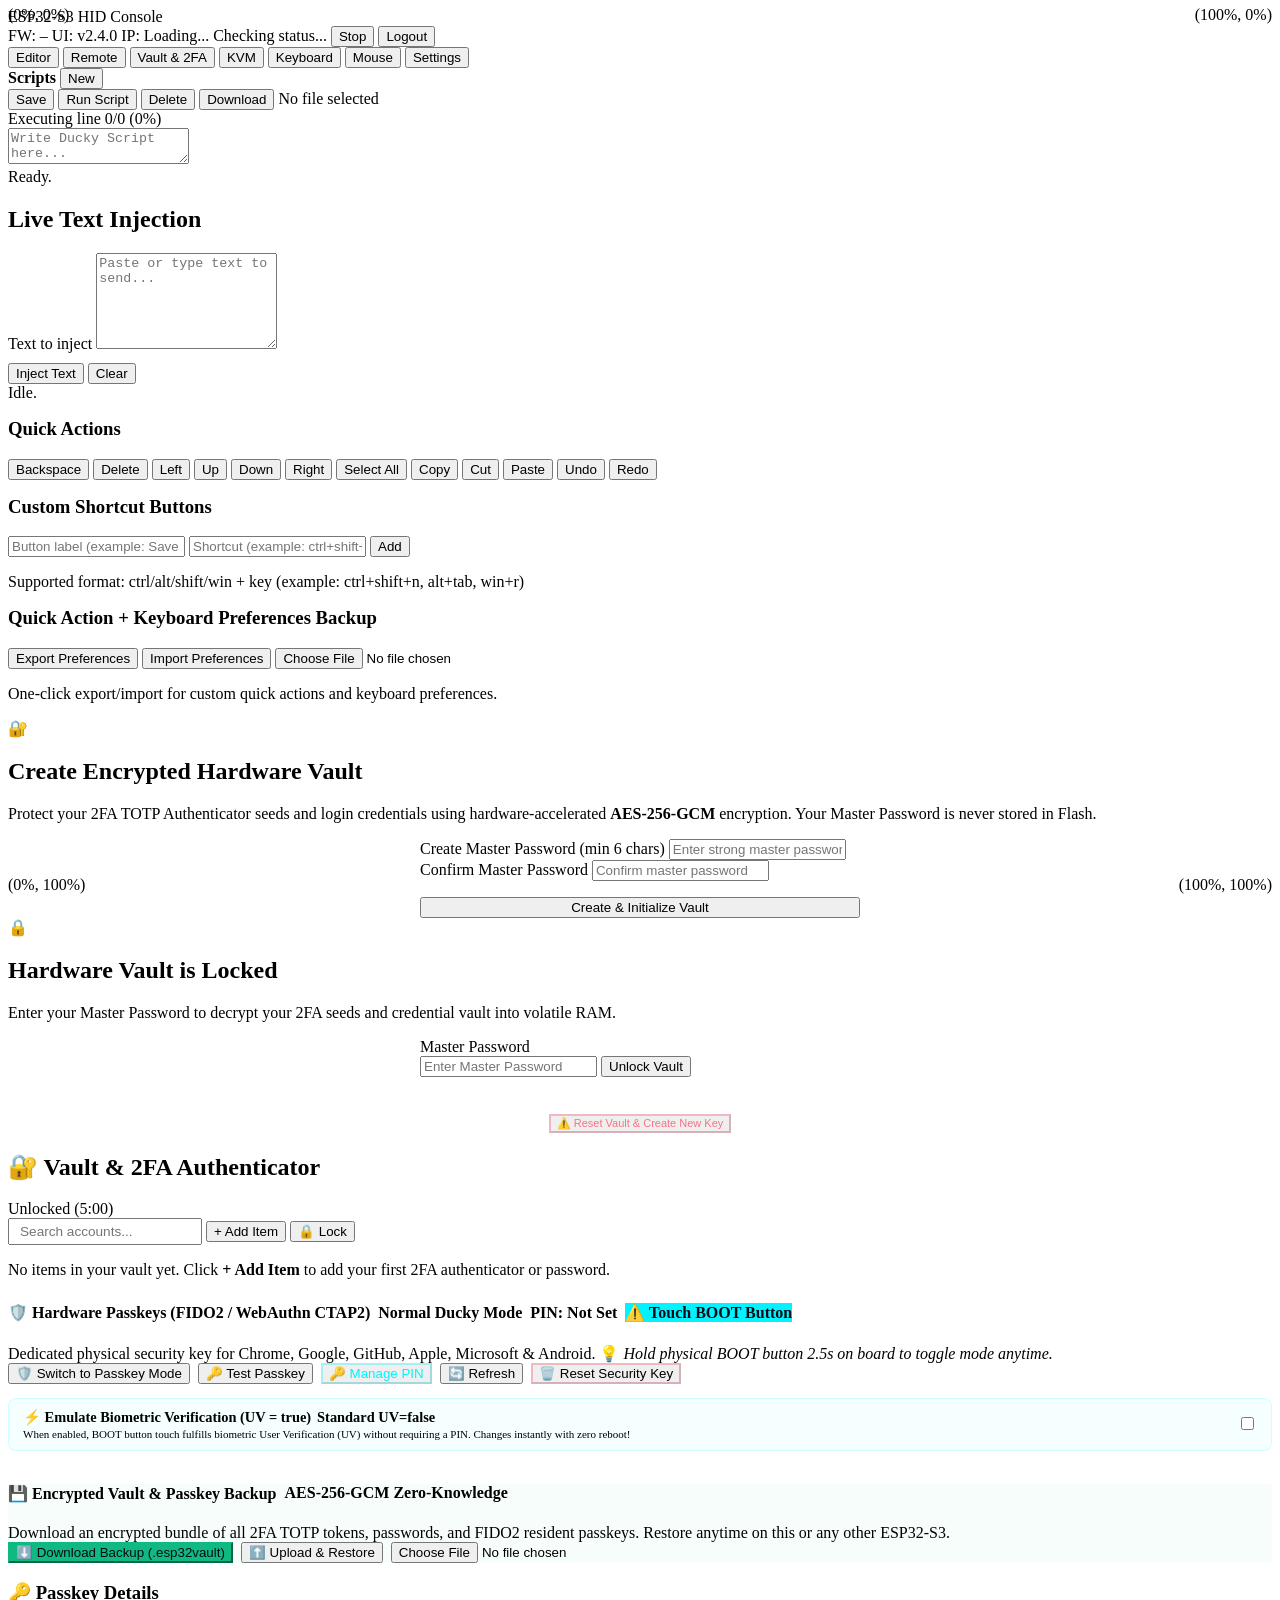
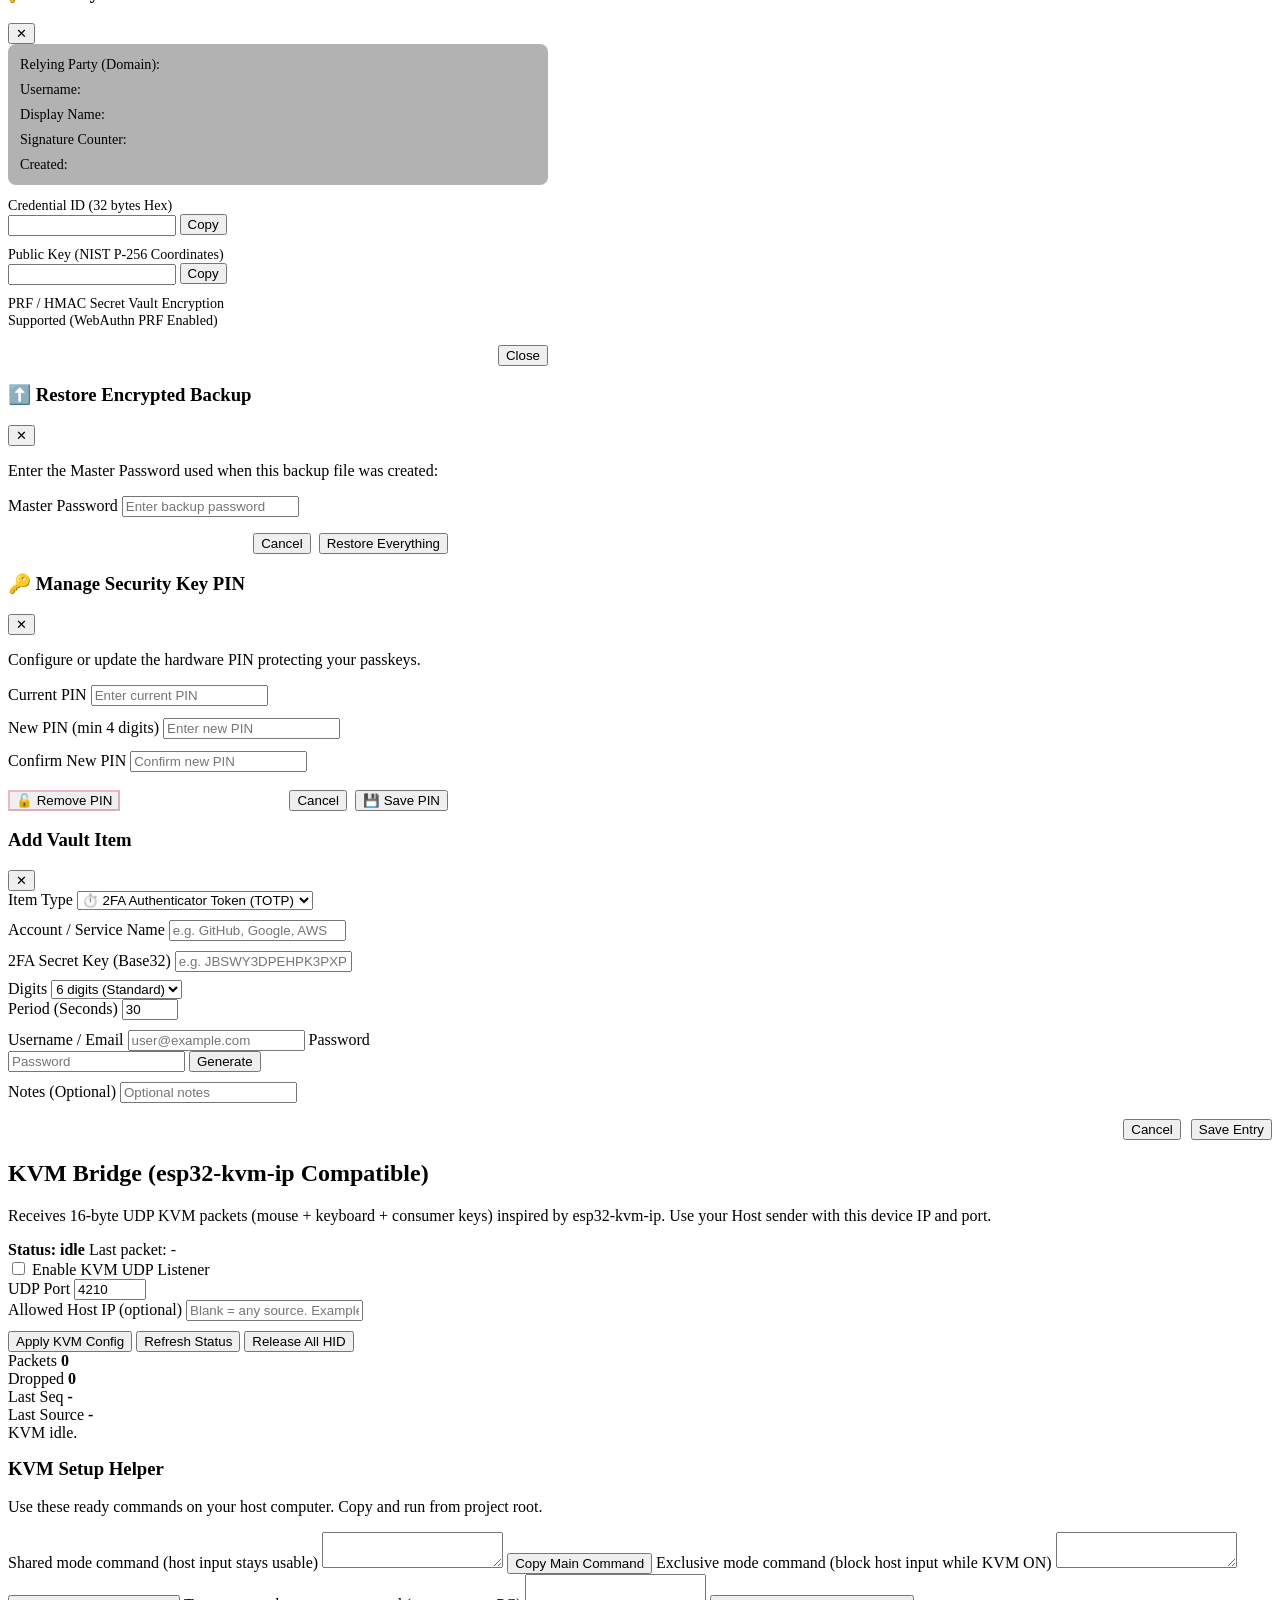
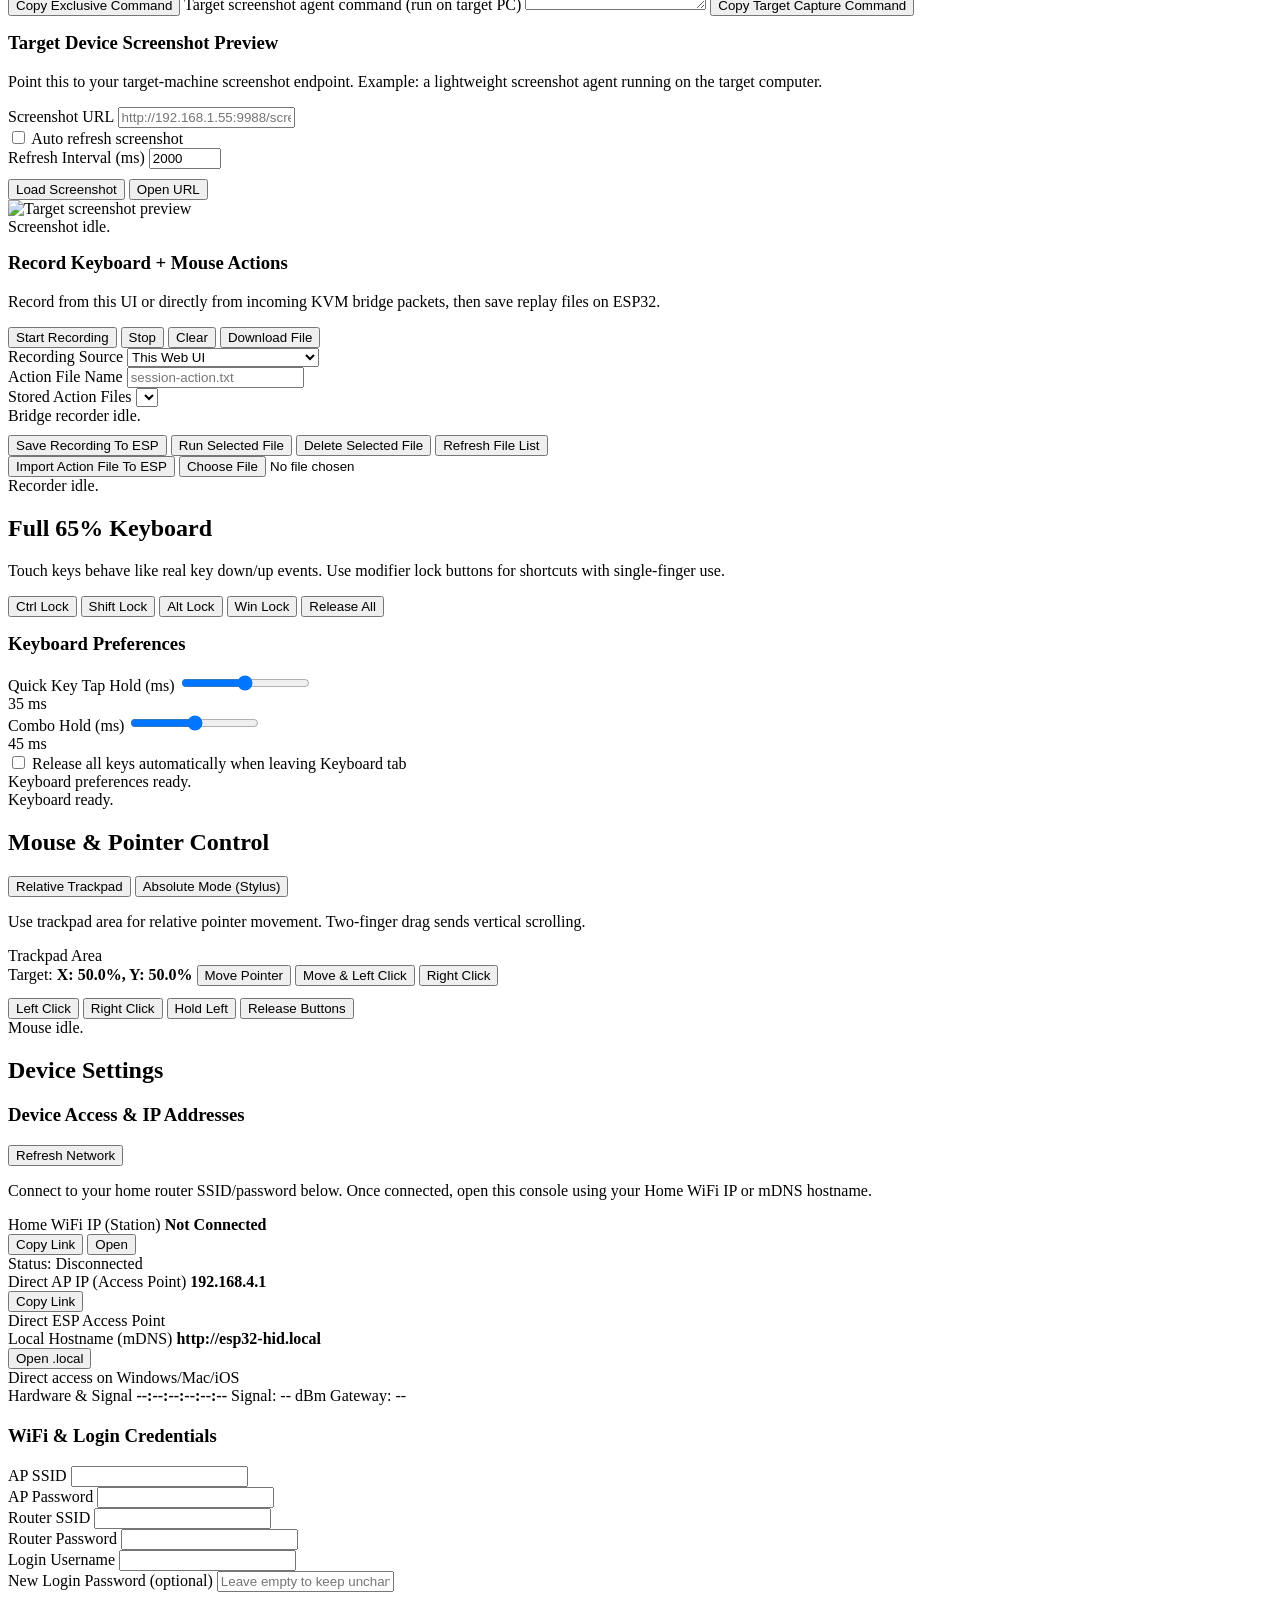
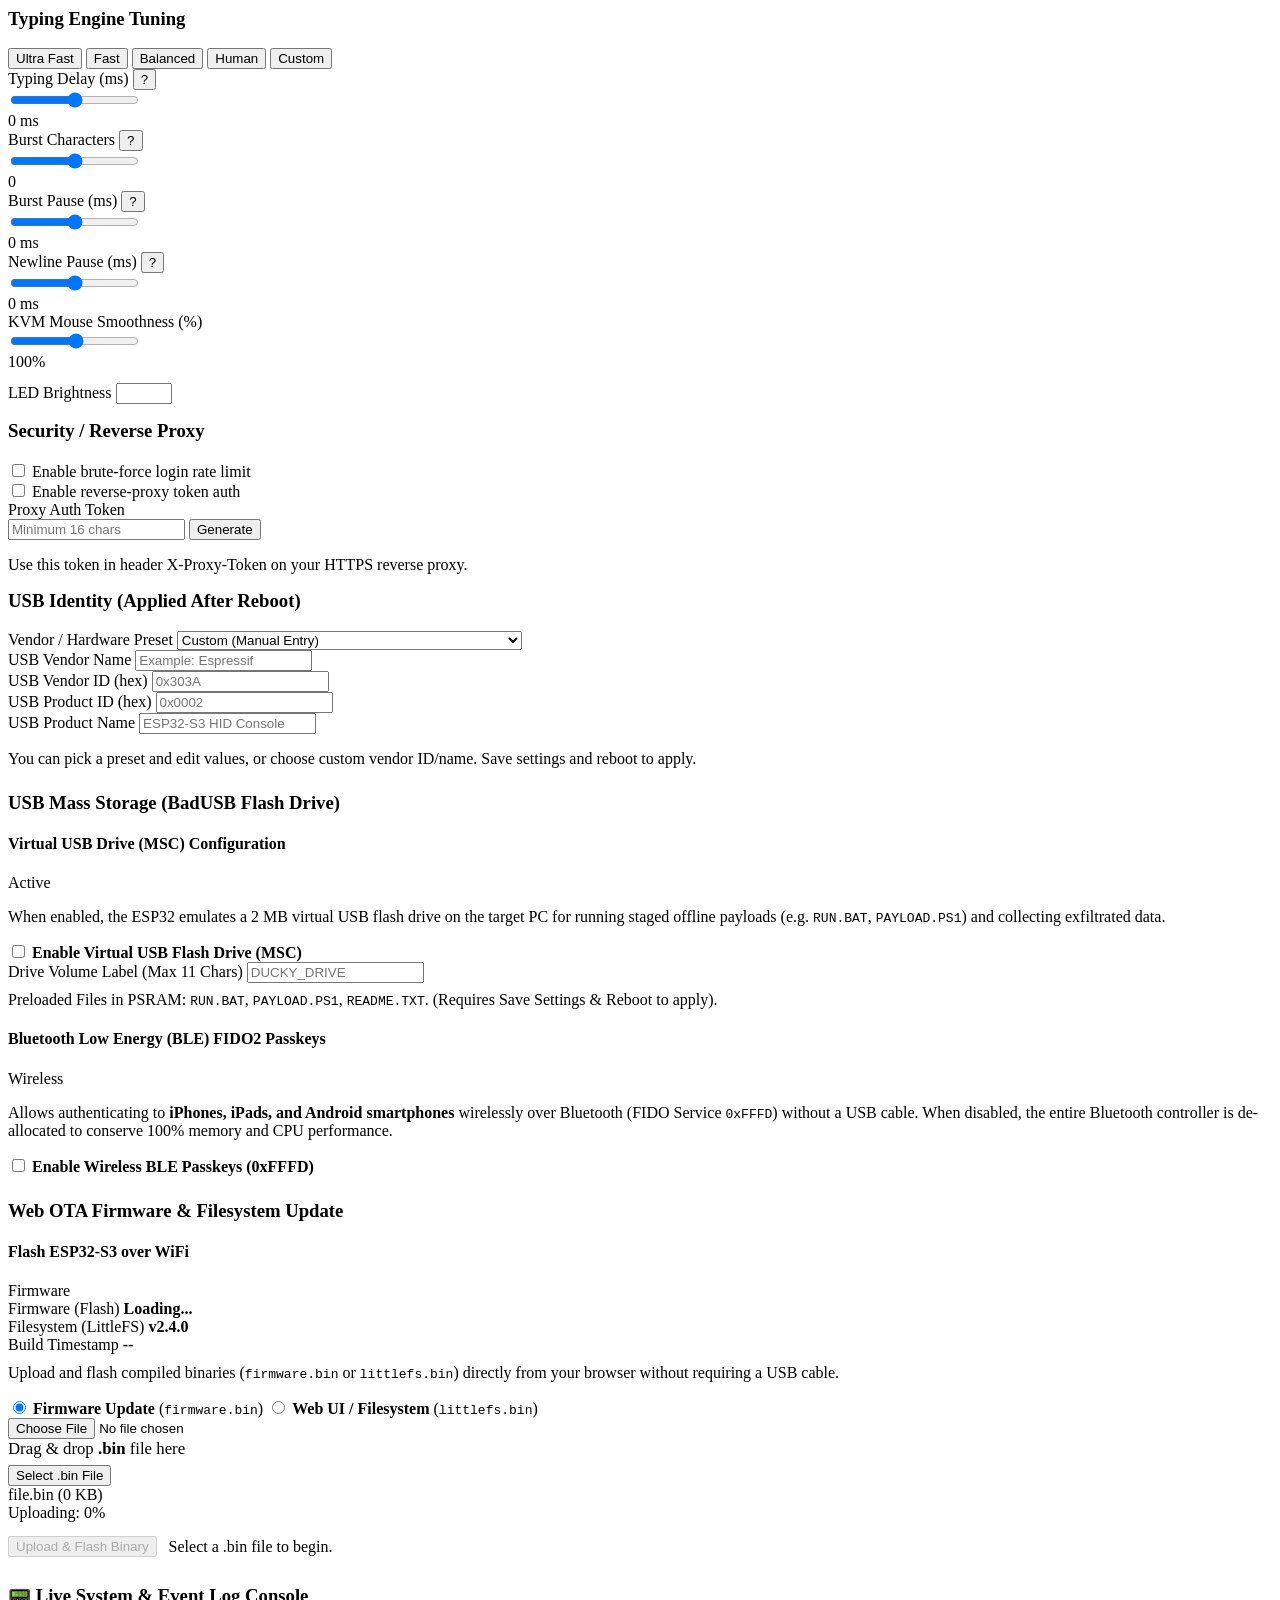
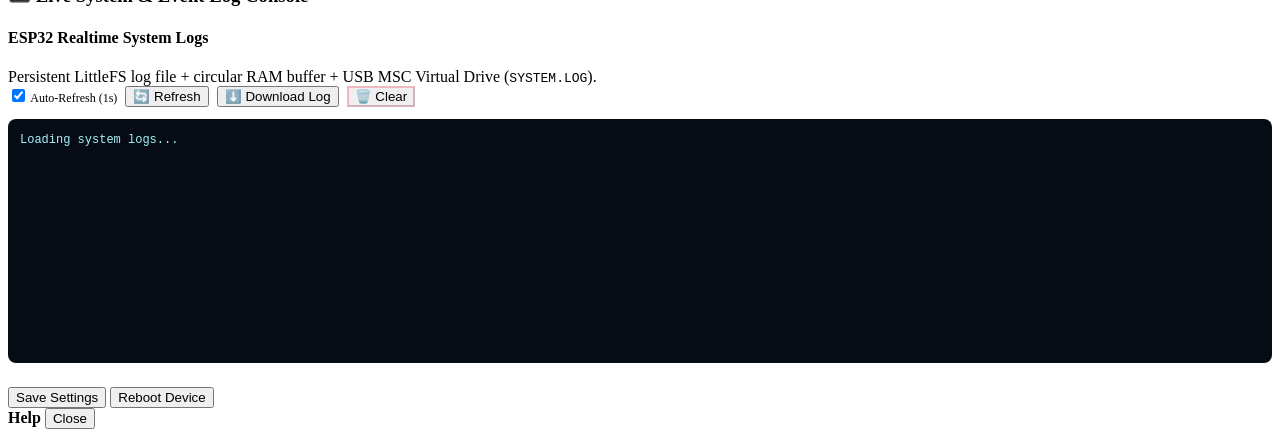
==== commit 58b15d77: "add backup and restore" ====
--- a/data/app.html
+++ b/data/app.html
@@ -170,32 +170,171 @@
               <p>No items in your vault yet. Click <strong>+ Add Item</strong> to add your first 2FA authenticator or password.</p>
             </div>
             <div id="vault-action-status" class="status-line"></div>
-          </div>
-
-          <!-- FIDO2 Hardware Passkeys Section (Always accessible) -->
-          <div class="network-info-card" style="margin-top:24px;">
-            <div class="network-head">
-              <div>
-                <h4 style="display:flex; align-items:center; gap:8px; flex-wrap:wrap;">
-                  <span>🛡️ Hardware Passkeys (FIDO2 / WebAuthn CTAP2)</span>
-                  <span id="fido-mode-badge" class="badge ok">Normal Ducky Mode</span>
-                  <span id="fido-pin-badge" class="badge">PIN: Not Set</span>
-                  <span id="fido-touch-badge" class="badge hidden" style="background:#00f3ff; color:#070b14; font-weight:700;">⚠️ Touch BOOT Button</span>
-                </h4>
-                <p class="small" style="margin:2px 0 0;">Dedicated physical security key for Chrome, Google, GitHub, Apple, Microsoft & Android. 💡 <em>Hold physical BOOT button 2.5s on board to toggle mode anytime.</em></p>
-              </div>
-              <div style="display:flex; align-items:center; gap:8px; flex-wrap:wrap;">
-                <button type="button" id="fido-toggle-mode-btn" class="btn-primary btn-sm">🛡️ Switch to Passkey Mode</button>
-                <button type="button" id="fido-test-register-btn" class="btn-outline btn-sm">🔑 Test Passkey</button>
-                <button type="button" id="fido-refresh-btn" class="btn-outline btn-sm">🔄 Refresh</button>
-                <button type="button" id="fido-clear-pin-btn" class="btn-outline btn-sm hidden" style="color:#f59e0b; border-color:rgba(245,158,11,0.3);">🔓 Clear PIN</button>
-                <button type="button" id="fido-reset-btn" class="btn-outline btn-sm" style="color:var(--danger); border-color:rgba(244,63,94,0.3);">🗑️ Reset Security Key</button>
-              </div>
-            </div>
-            <div id="fido-passkeys-list" class="files-list" style="margin-top:12px; max-height:220px; overflow-y:auto;">
-              <!-- Registered Passkeys -->
-            </div>
-            <div id="fido-status-msg" class="status-line" style="margin-top:8px;"></div>
+
+            <!-- FIDO2 Hardware Passkeys Section (Accessible after unlocking vault) -->
+            <div class="network-info-card" style="margin-top:24px;">
+              <div class="network-head">
+                <div>
+                  <h4 style="display:flex; align-items:center; gap:8px; flex-wrap:wrap;">
+                    <span>🛡️ Hardware Passkeys (FIDO2 / WebAuthn CTAP2)</span>
+                    <span id="fido-mode-badge" class="badge ok">Normal Ducky Mode</span>
+                    <span id="fido-pin-badge" class="badge">PIN: Not Set</span>
+                    <span id="fido-touch-badge" class="badge hidden" style="background:#00f3ff; color:#070b14; font-weight:700;">⚠️ Touch BOOT Button</span>
+                  </h4>
+                  <p class="small" style="margin:2px 0 0;">Dedicated physical security key for Chrome, Google, GitHub, Apple, Microsoft & Android. 💡 <em>Hold physical BOOT button 2.5s on board to toggle mode anytime.</em></p>
+                </div>
+                <div style="display:flex; align-items:center; gap:8px; flex-wrap:wrap;">
+                  <button type="button" id="fido-toggle-mode-btn" class="btn-primary btn-sm">🛡️ Switch to Passkey Mode</button>
+                  <button type="button" id="fido-test-register-btn" class="btn-outline btn-sm">🔑 Test Passkey</button>
+                  <button type="button" id="fido-manage-pin-btn" class="btn-outline btn-sm" style="color:#00f3ff; border-color:rgba(0,243,255,0.3);">🔑 Manage PIN</button>
+                  <button type="button" id="fido-refresh-btn" class="btn-outline btn-sm">🔄 Refresh</button>
+                  <button type="button" id="fido-reset-btn" class="btn-outline btn-sm" style="color:var(--danger); border-color:rgba(244,63,94,0.3);">🗑️ Reset Security Key</button>
+                </div>
+              </div>
+
+              <!-- Biometric UV Emulation Option Row -->
+              <div style="display:flex; justify-content:space-between; align-items:center; margin-top:14px; padding:10px 14px; background:rgba(0,243,255,0.04); border:1px solid rgba(0,243,255,0.15); border-radius:8px;">
+                <div>
+                  <div style="font-weight:600; font-size:0.9rem; display:flex; align-items:center; gap:6px;">
+                    <span>⚡ Emulate Biometric Verification (UV = true)</span>
+                    <span id="fido-uv-badge" class="badge">Standard UV=false</span>
+                  </div>
+                  <div class="small" style="color:var(--muted); font-size:11px; margin-top:2px;">When enabled, BOOT button touch fulfills biometric User Verification (UV) without requiring a PIN. Changes instantly with zero reboot!</div>
+                </div>
+                <label class="switch" style="flex-shrink:0;">
+                  <input type="checkbox" id="fido-emulate-uv-toggle">
+                  <span class="slider"></span>
+                </label>
+              </div>
+
+              <div id="fido-passkeys-list" class="files-list" style="margin-top:12px; max-height:220px; overflow-y:auto;">
+                <!-- Registered Passkeys -->
+              </div>
+              <div id="fido-status-msg" class="status-line" style="margin-top:8px;"></div>
+            </div>
+
+            <!-- Encrypted Backup & Migration Card -->
+            <div class="network-info-card" style="margin-top:20px; background:rgba(16,185,129,0.03); border-color:rgba(16,185,129,0.2);">
+              <div class="network-head">
+                <div>
+                  <h4 style="display:flex; align-items:center; gap:8px;">
+                    <span>💾 Encrypted Vault & Passkey Backup</span>
+                    <span class="badge ok">AES-256-GCM Zero-Knowledge</span>
+                  </h4>
+                  <p class="small" style="margin:2px 0 0;">Download an encrypted bundle of all 2FA TOTP tokens, passwords, and FIDO2 resident passkeys. Restore anytime on this or any other ESP32-S3.</p>
+                </div>
+                <div style="display:flex; align-items:center; gap:8px; flex-wrap:wrap;">
+                  <button type="button" id="vault-export-backup-btn" class="btn-primary btn-sm" style="background:#10b981; border-color:#10b981; color:#070b14;">⬇️ Download Backup (.esp32vault)</button>
+                  <button type="button" id="vault-import-backup-btn" class="btn-outline btn-sm">⬆️ Upload & Restore</button>
+                  <input type="file" id="vault-backup-file-input" accept=".esp32vault,.bin,.enc" class="hidden">
+                </div>
+              </div>
+              <div id="vault-backup-status-msg" class="status-line" style="margin-top:8px;"></div>
+            </div>
+          </div>
+
+          <!-- Passkey Inspector Modal -->
+          <div id="fido-inspect-modal" class="modal-overlay hidden">
+            <div class="modal-card" style="max-width:540px;">
+              <div class="modal-head">
+                <h3 id="fido-inspect-title">🔑 Passkey Details</h3>
+                <button id="fido-inspect-close" class="btn-outline btn-sm">✕</button>
+              </div>
+              <div class="modal-body" style="font-size:0.88rem;">
+                <div style="background:rgba(0,0,0,0.3); padding:12px; border-radius:8px; display:grid; gap:8px;">
+                  <div><span style="color:var(--muted);">Relying Party (Domain):</span> <strong id="inspect-rp-id" style="color:#00f3ff;"></strong></div>
+                  <div><span style="color:var(--muted);">Username:</span> <strong id="inspect-user-name" style="color:#5fe3a1;"></strong></div>
+                  <div><span style="color:var(--muted);">Display Name:</span> <span id="inspect-display-name"></span></div>
+                  <div><span style="color:var(--muted);">Signature Counter:</span> <strong id="inspect-sign-counter"></strong></div>
+                  <div><span style="color:var(--muted);">Created:</span> <span id="inspect-created-at"></span></div>
+                </div>
+
+                <div style="margin-top:12px;">
+                  <label class="label">Credential ID (32 bytes Hex)</label>
+                  <div class="token-row">
+                    <input class="input" id="inspect-cred-id" readonly style="font-family:monospace; font-size:0.8rem;">
+                    <button class="btn-outline btn-sm" id="inspect-copy-cred-id">Copy</button>
+                  </div>
+                </div>
+
+                <div style="margin-top:10px;">
+                  <label class="label">Public Key (NIST P-256 Coordinates)</label>
+                  <div class="token-row">
+                    <input class="input" id="inspect-pub-key" readonly style="font-family:monospace; font-size:0.8rem;">
+                    <button class="btn-outline btn-sm" id="inspect-copy-pub-key">Copy</button>
+                  </div>
+                </div>
+
+                <div style="margin-top:10px;">
+                  <label class="label">PRF / HMAC Secret Vault Encryption</label>
+                  <div id="inspect-hmac-badge" class="badge ok">Supported (WebAuthn PRF Enabled)</div>
+                </div>
+
+                <div style="margin-top:16px; text-align:right;">
+                  <button type="button" id="fido-inspect-close-btn" class="btn-primary btn-sm">Close</button>
+                </div>
+              </div>
+            </div>
+          </div>
+
+          <!-- Restore Backup Modal -->
+          <div id="vault-restore-modal" class="modal-overlay hidden">
+            <div class="modal-card" style="max-width:440px;">
+              <div class="modal-head">
+                <h3>⬆️ Restore Encrypted Backup</h3>
+                <button id="vault-restore-modal-close" class="btn-outline btn-sm">✕</button>
+              </div>
+              <div class="modal-body">
+                <p class="small">Enter the Master Password used when this backup file was created:</p>
+                <div style="margin-top:12px;">
+                  <label class="label" for="vault-restore-pass">Master Password</label>
+                  <input class="input" id="vault-restore-pass" type="password" placeholder="Enter backup password">
+                </div>
+                <div id="vault-restore-status" class="status-line" style="margin-top:10px;"></div>
+                <div style="display:flex; justify-content:flex-end; gap:8px; margin-top:16px;">
+                  <button type="button" id="vault-restore-cancel-btn" class="btn-outline btn-sm">Cancel</button>
+                  <button type="button" id="vault-restore-confirm-btn" class="btn-primary btn-sm">Restore Everything</button>
+                </div>
+              </div>
+            </div>
+          </div>
+
+          <!-- FIDO2 PIN Management Modal -->
+          <div id="fido-pin-modal" class="modal-overlay hidden">
+            <div class="modal-card" style="max-width:440px;">
+              <div class="modal-head">
+                <h3 id="fido-pin-modal-title">🔑 Manage Security Key PIN</h3>
+                <button id="fido-pin-modal-close" class="btn-outline btn-sm">✕</button>
+              </div>
+              <div class="modal-body">
+                <p class="small" id="fido-pin-modal-desc">Configure or update the hardware PIN protecting your passkeys.</p>
+                
+                <div id="fido-current-pin-group" style="margin-top:12px;">
+                  <label class="label" for="fido-input-current-pin">Current PIN</label>
+                  <input class="input" id="fido-input-current-pin" type="password" placeholder="Enter current PIN" autocomplete="off">
+                </div>
+
+                <div style="margin-top:12px;">
+                  <label class="label" for="fido-input-new-pin">New PIN (min 4 digits)</label>
+                  <input class="input" id="fido-input-new-pin" type="password" placeholder="Enter new PIN" autocomplete="off">
+                </div>
+
+                <div style="margin-top:12px;">
+                  <label class="label" for="fido-input-confirm-pin">Confirm New PIN</label>
+                  <input class="input" id="fido-input-confirm-pin" type="password" placeholder="Confirm new PIN" autocomplete="off">
+                </div>
+
+                <div id="fido-pin-status-msg" class="status-line" style="margin-top:10px;"></div>
+
+                <div style="display:flex; justify-content:space-between; align-items:center; gap:8px; margin-top:18px;">
+                  <button type="button" id="fido-remove-pin-btn" class="btn-outline btn-sm" style="color:var(--danger); border-color:rgba(244,63,94,0.3);">🔓 Remove PIN</button>
+                  <div style="display:flex; gap:8px;">
+                    <button type="button" id="fido-pin-cancel-btn" class="btn-outline btn-sm">Cancel</button>
+                    <button type="button" id="fido-save-pin-btn" class="btn-primary btn-sm">💾 Save PIN</button>
+                  </div>
+                </div>
+              </div>
+            </div>
           </div>
 
           <!-- Add / Edit Modal -->
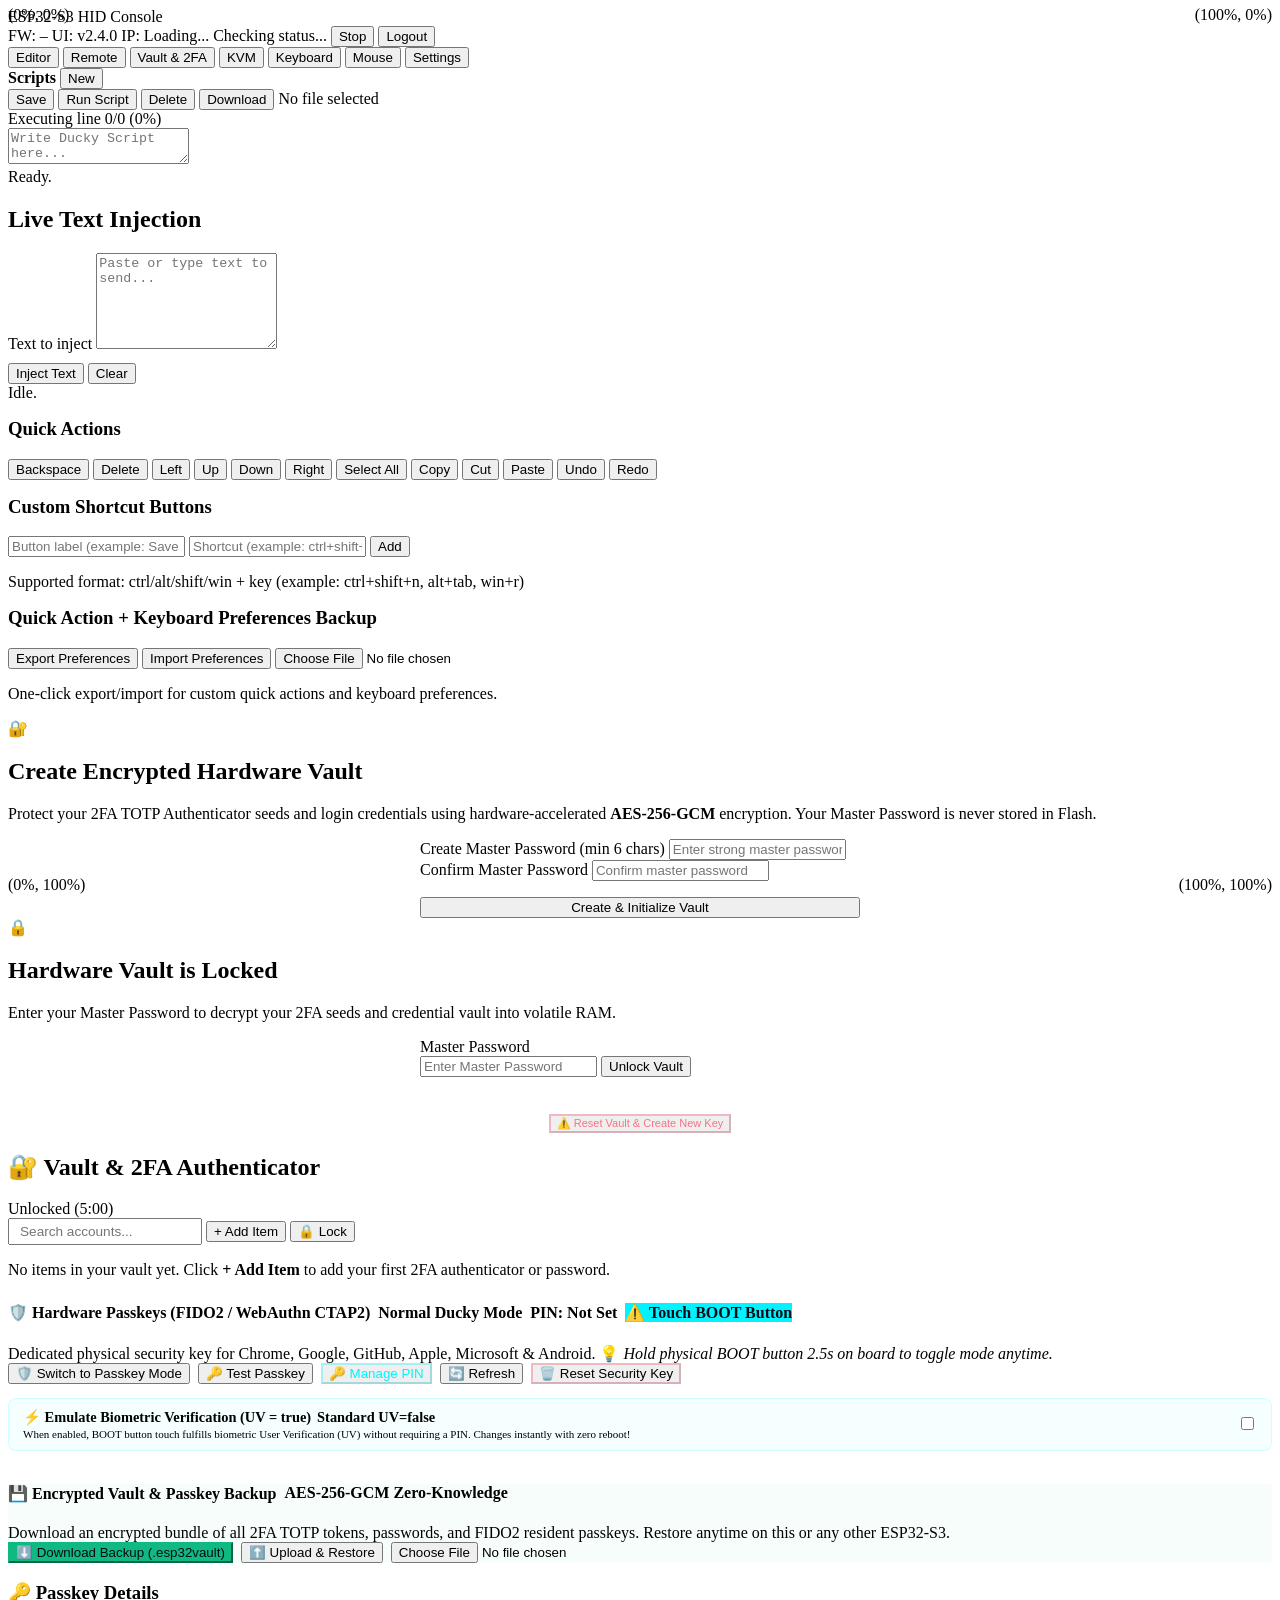
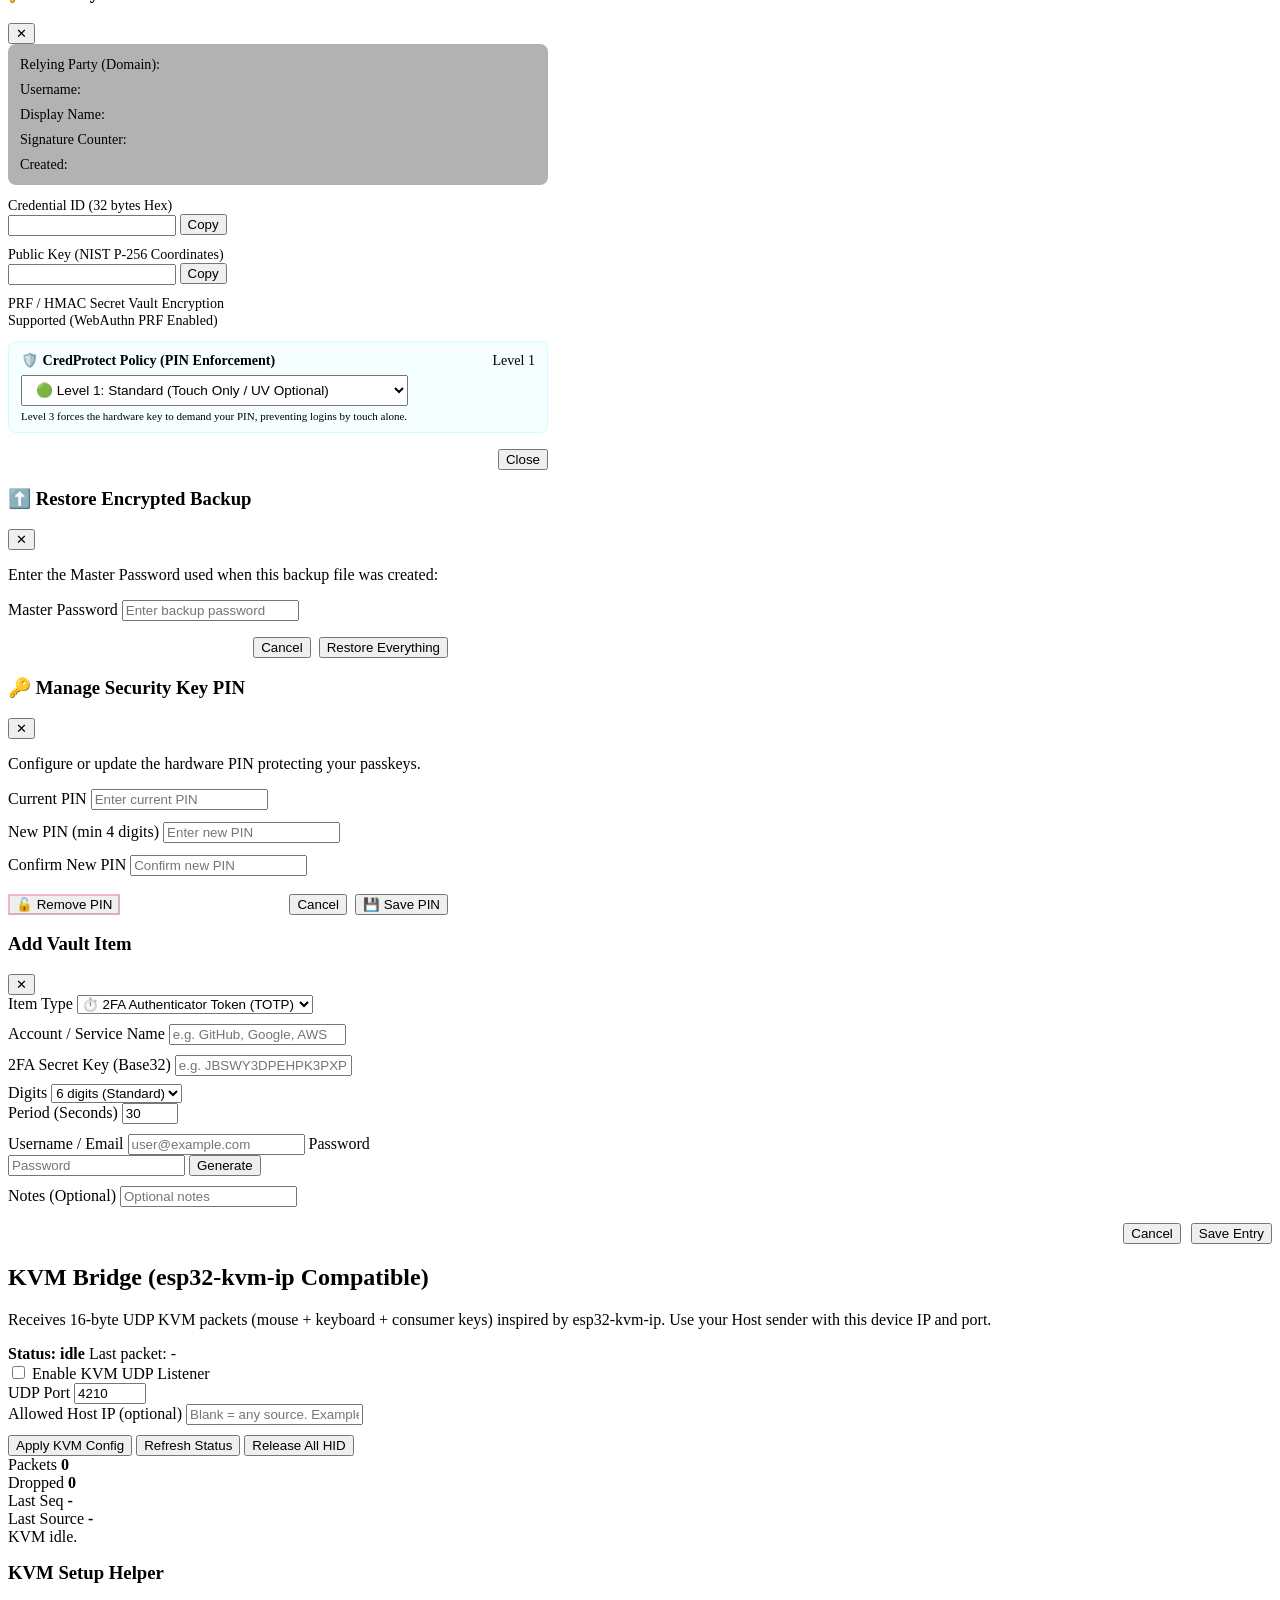
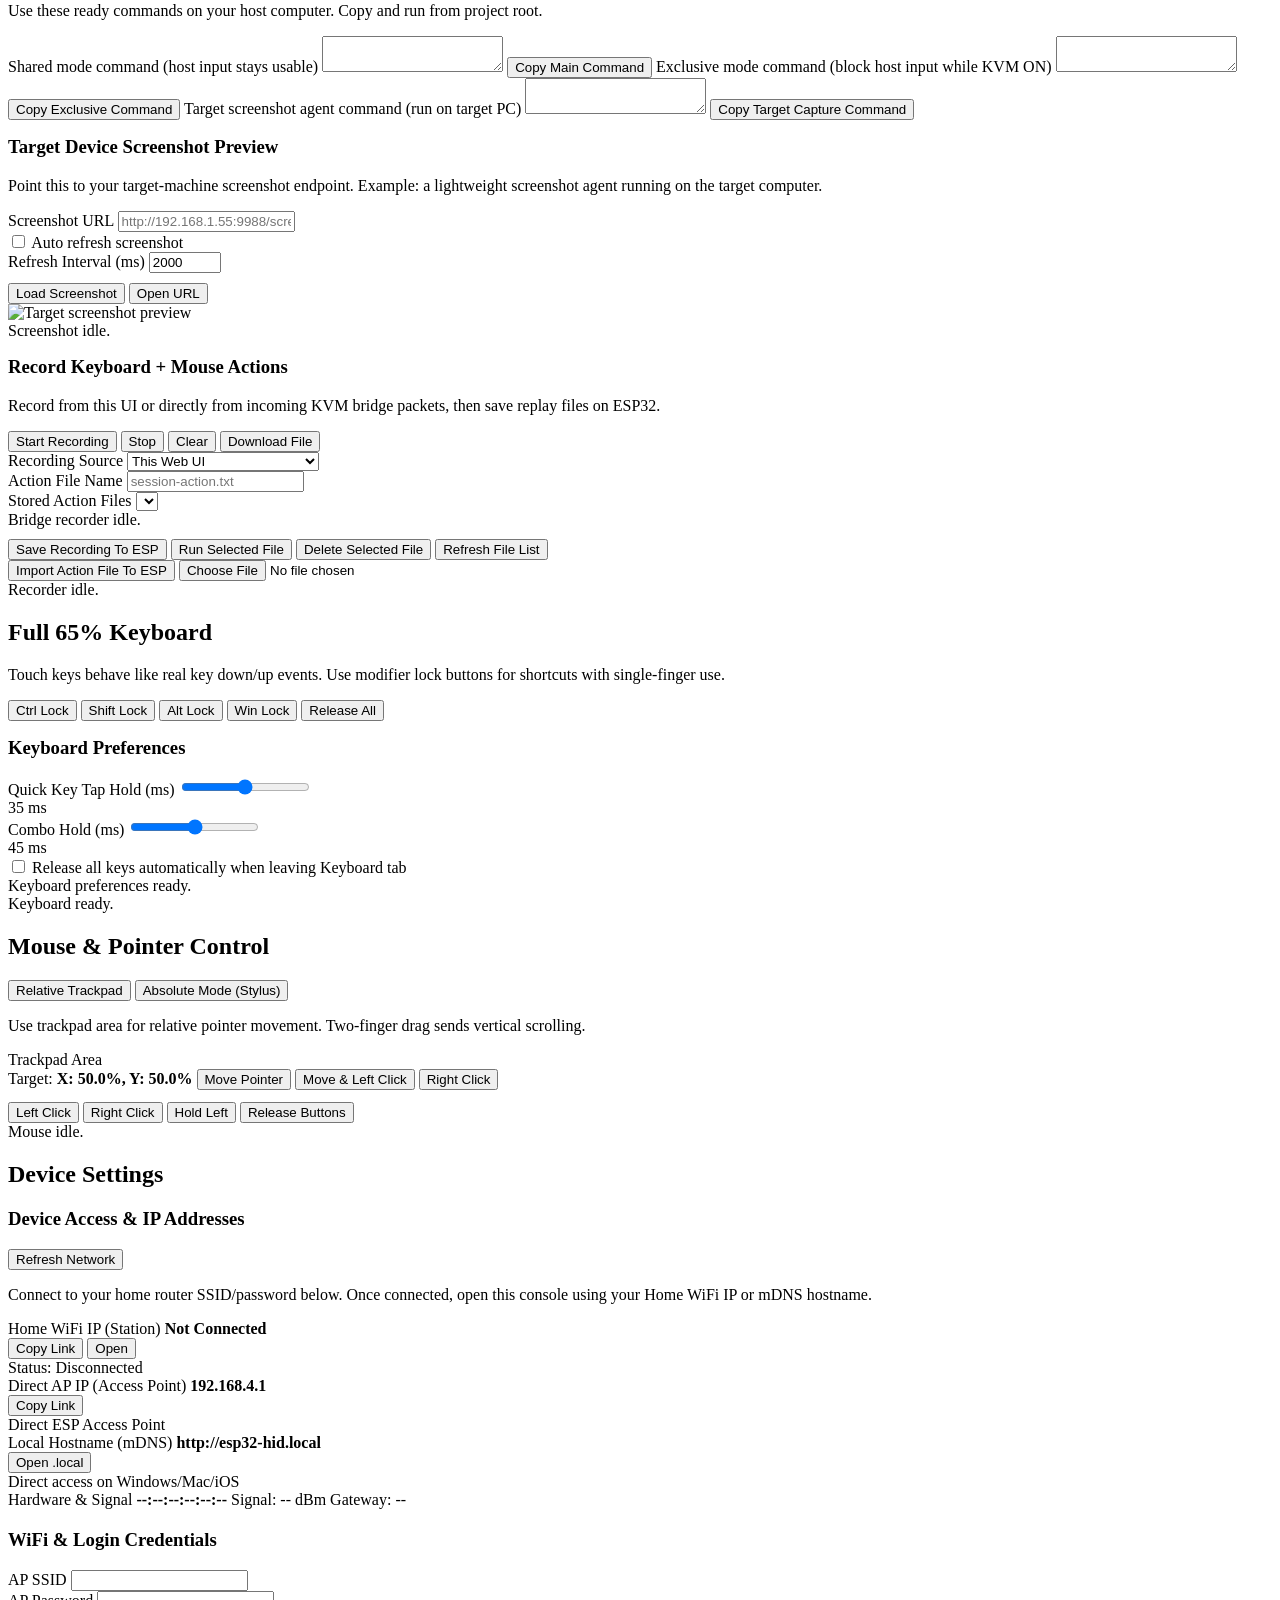
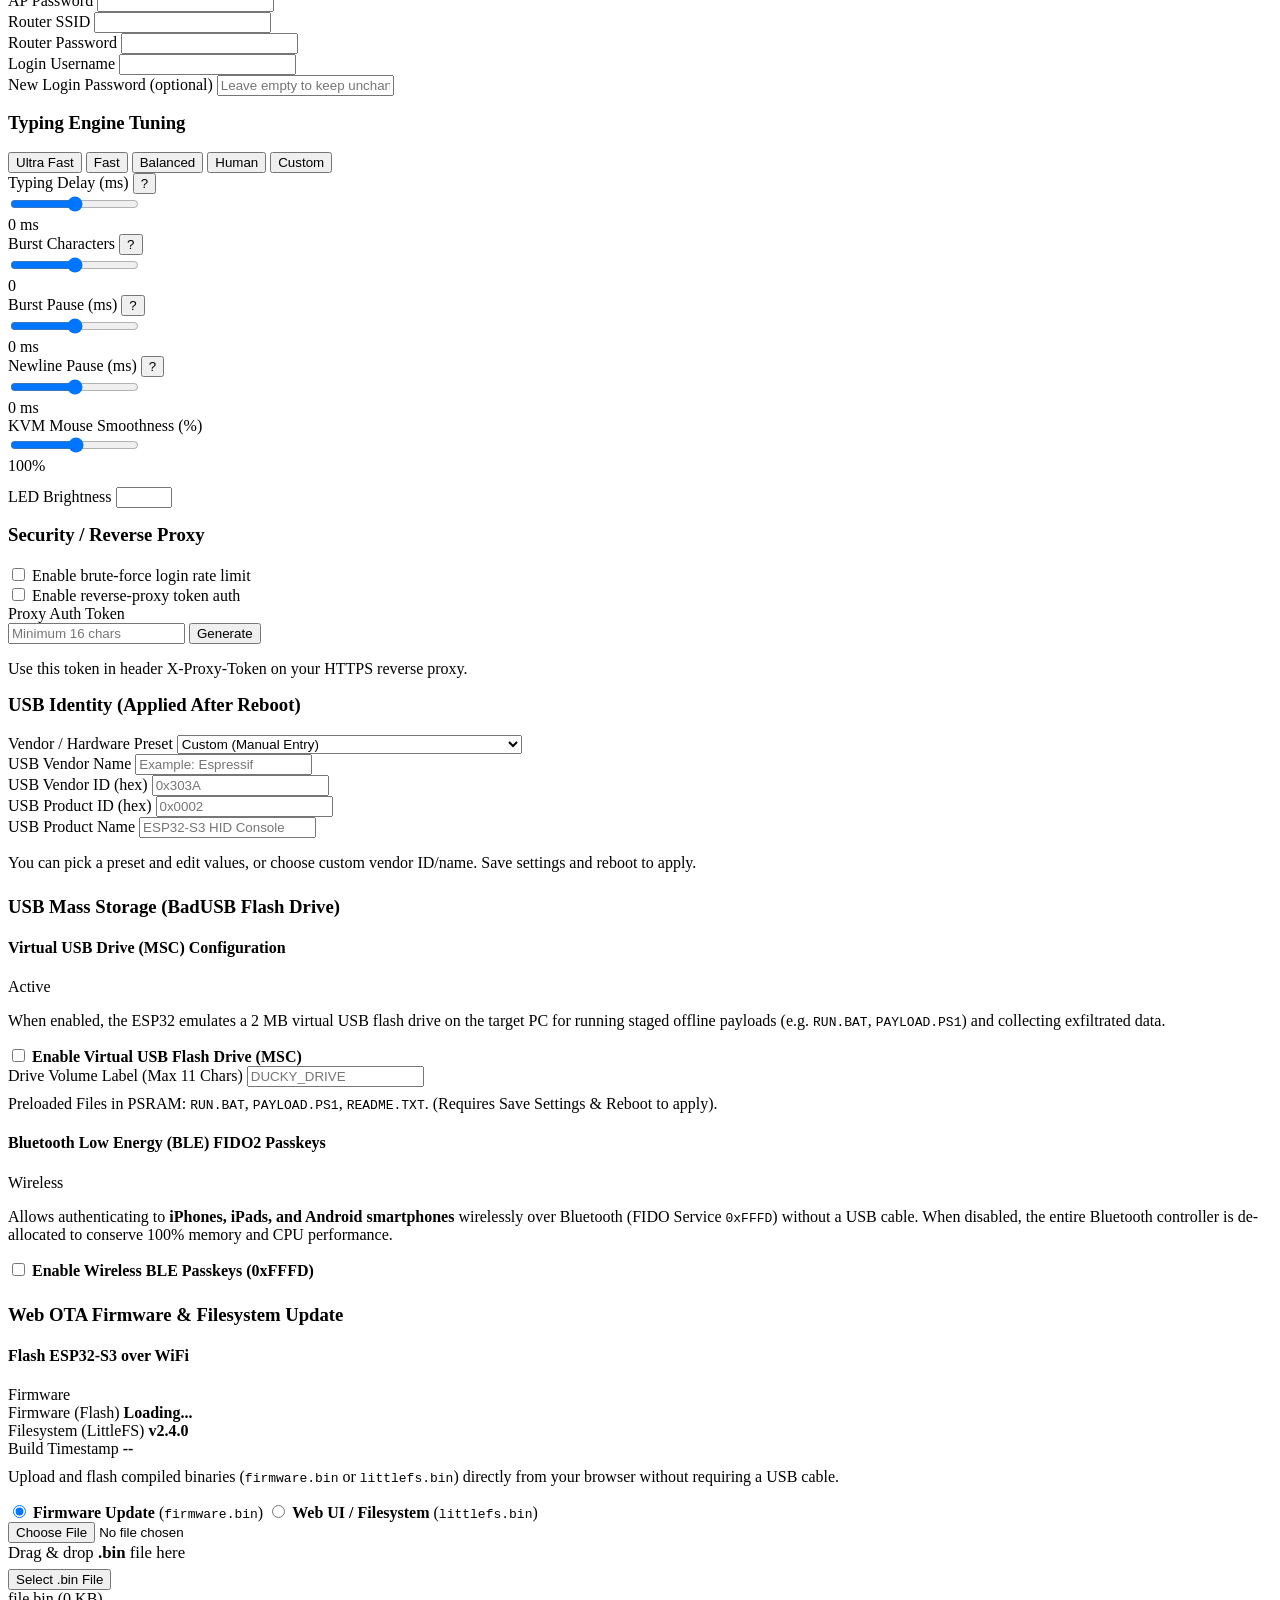
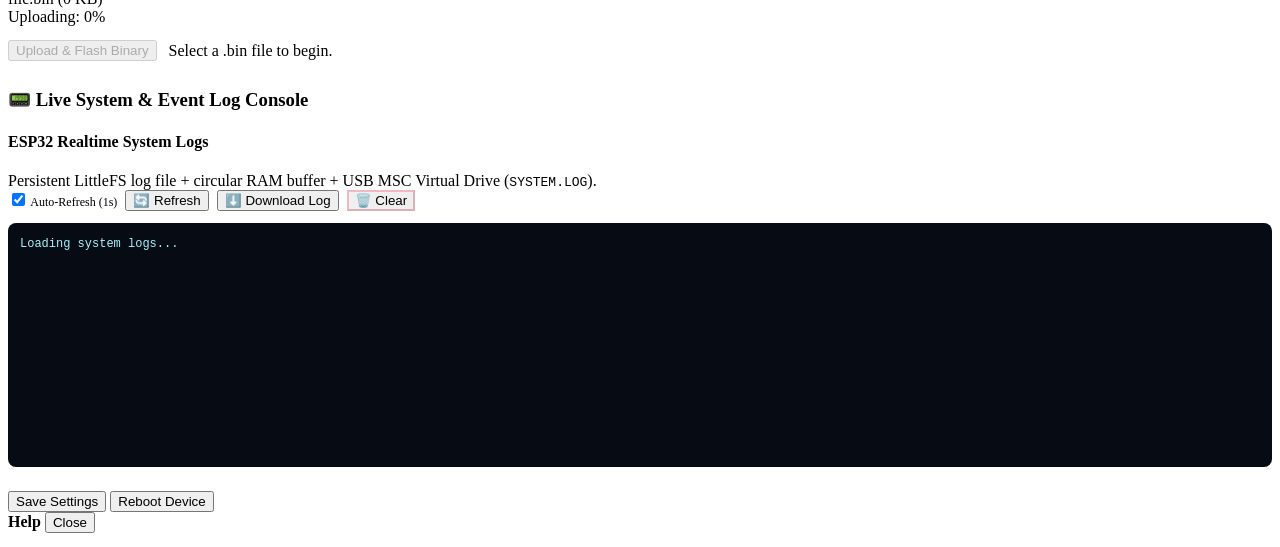
==== commit 18db716b: "add CredProtect)" ====
--- a/data/app.html
+++ b/data/app.html
@@ -270,7 +270,21 @@
                   <div id="inspect-hmac-badge" class="badge ok">Supported (WebAuthn PRF Enabled)</div>
                 </div>
 
-                <div style="margin-top:16px; text-align:right;">
+                <div style="margin-top:12px; padding:10px 12px; background:rgba(0,243,255,0.04); border:1px solid rgba(0,243,255,0.15); border-radius:8px;">
+                  <div style="display:flex; justify-content:space-between; align-items:center; margin-bottom:6px;">
+                    <label class="label" style="margin:0; font-weight:600;">🛡️ CredProtect Policy (PIN Enforcement)</label>
+                    <span id="inspect-policy-badge" class="badge">Level 1</span>
+                  </div>
+                  <select class="input" id="inspect-cred-policy-select" style="font-size:0.85rem; padding:6px 10px;">
+                    <option value="1">🟢 Level 1: Standard (Touch Only / UV Optional)</option>
+                    <option value="2">🟡 Level 2: Smart (AllowList Required)</option>
+                    <option value="3">🔴 Level 3: Strict PIN Enforcement (Always Require PIN)</option>
+                  </select>
+                  <div class="small" style="color:var(--muted); font-size:11px; margin-top:4px;">Level 3 forces the hardware key to demand your PIN, preventing logins by touch alone.</div>
+                </div>
+
+                <div style="margin-top:16px; display:flex; justify-content:space-between; align-items:center;">
+                  <span id="inspect-policy-status" class="status-line"></span>
                   <button type="button" id="fido-inspect-close-btn" class="btn-primary btn-sm">Close</button>
                 </div>
               </div>
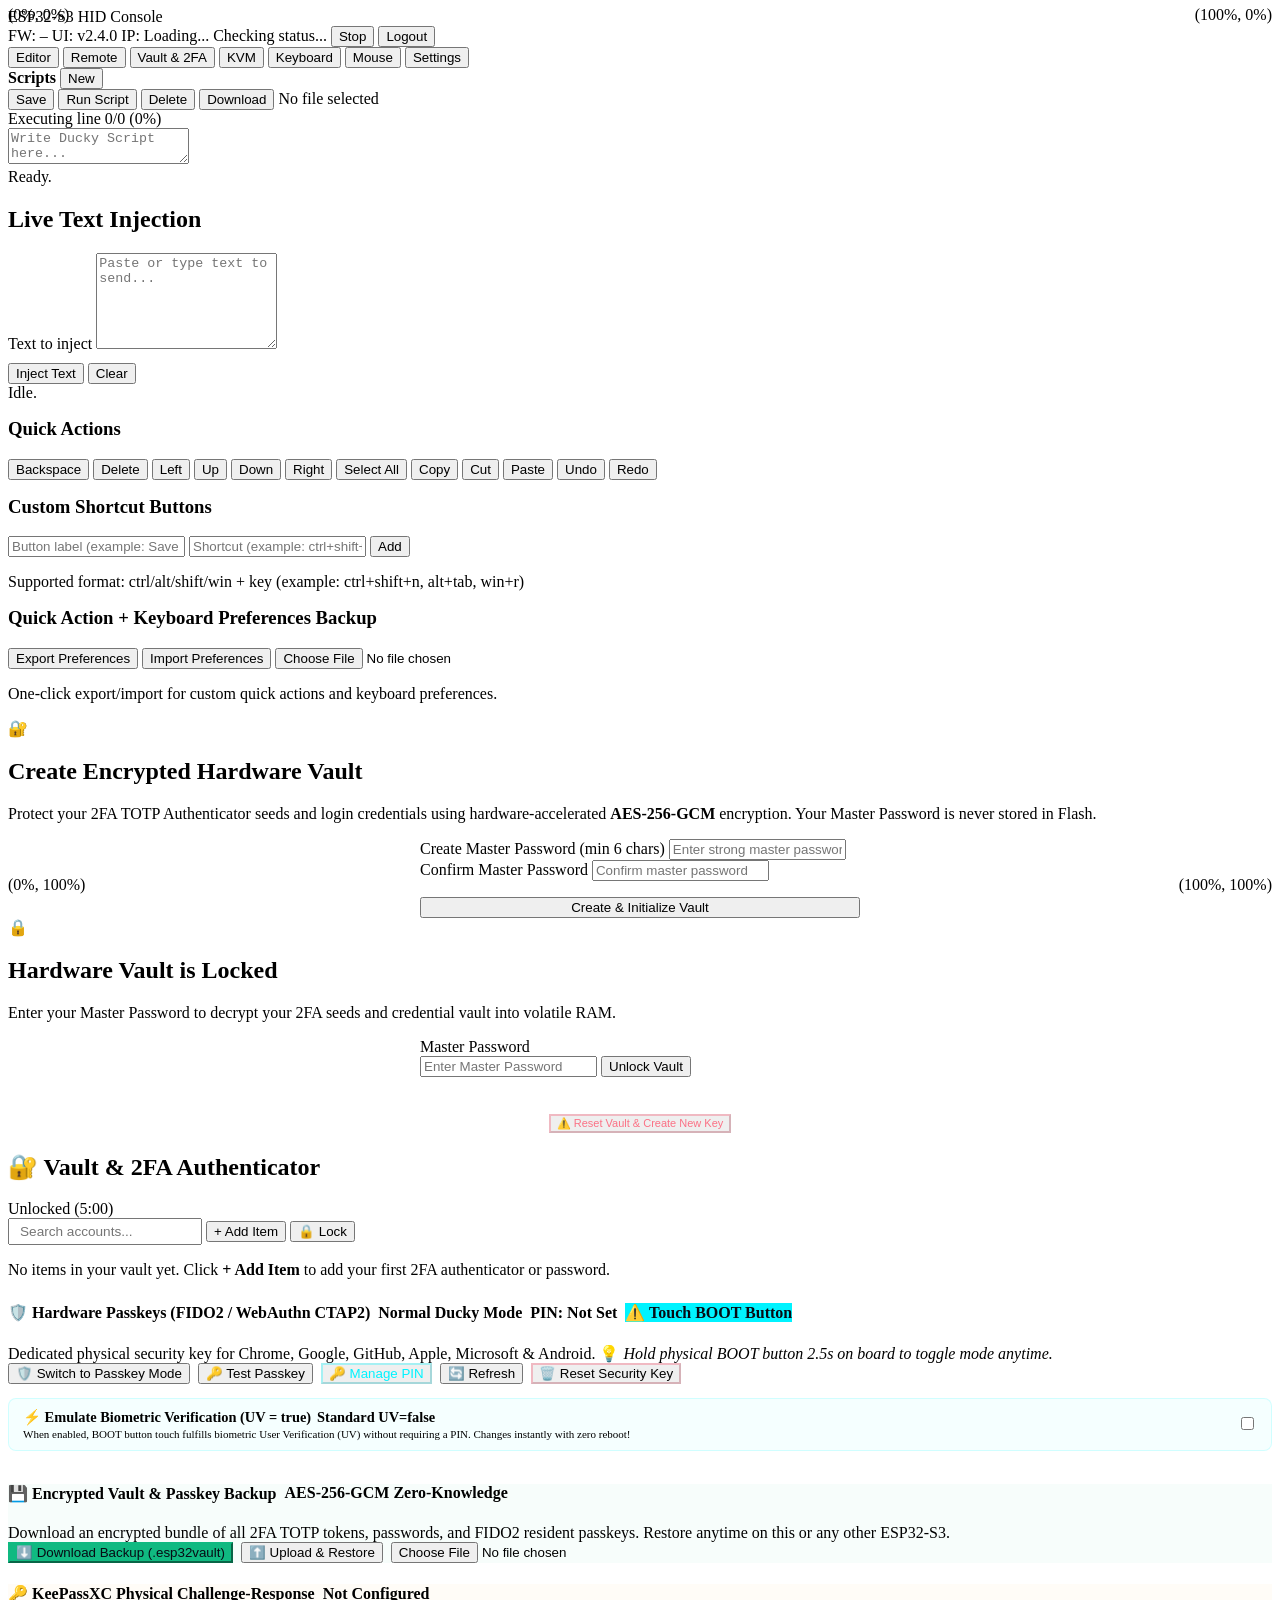
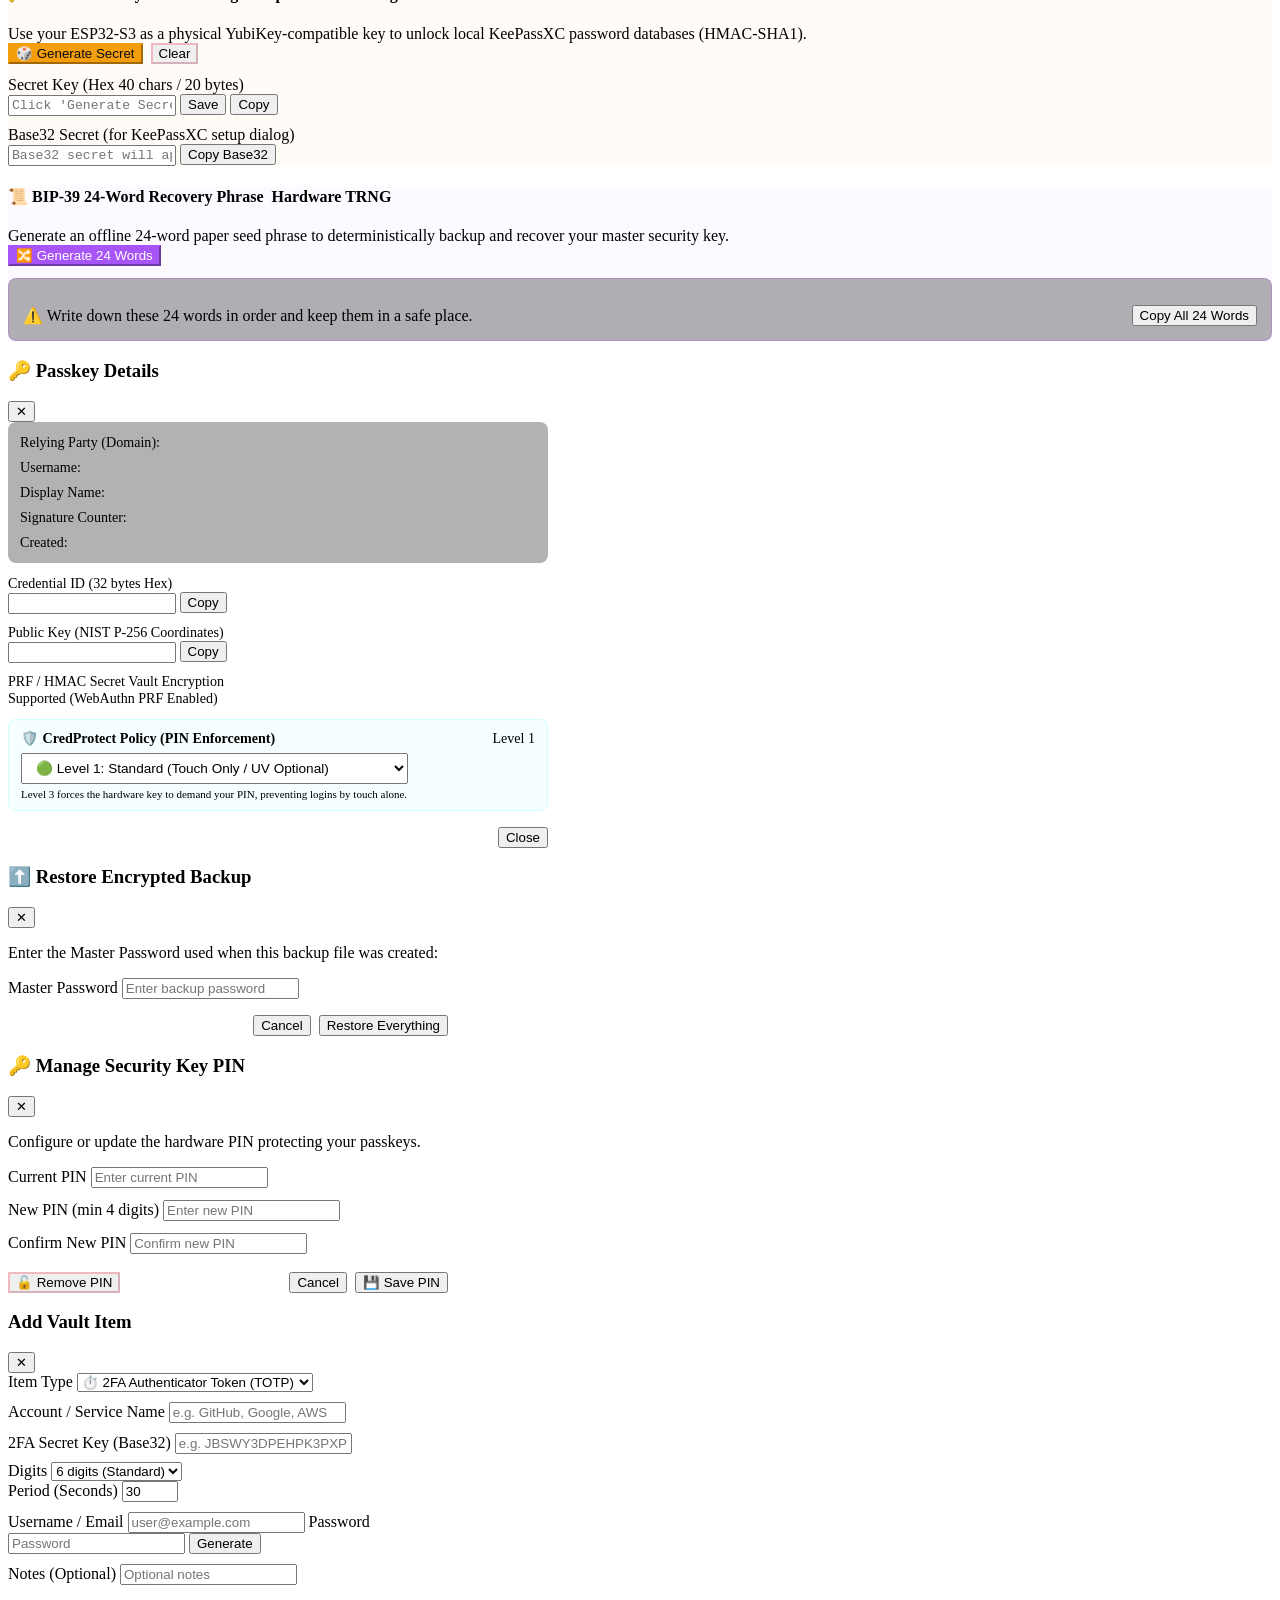
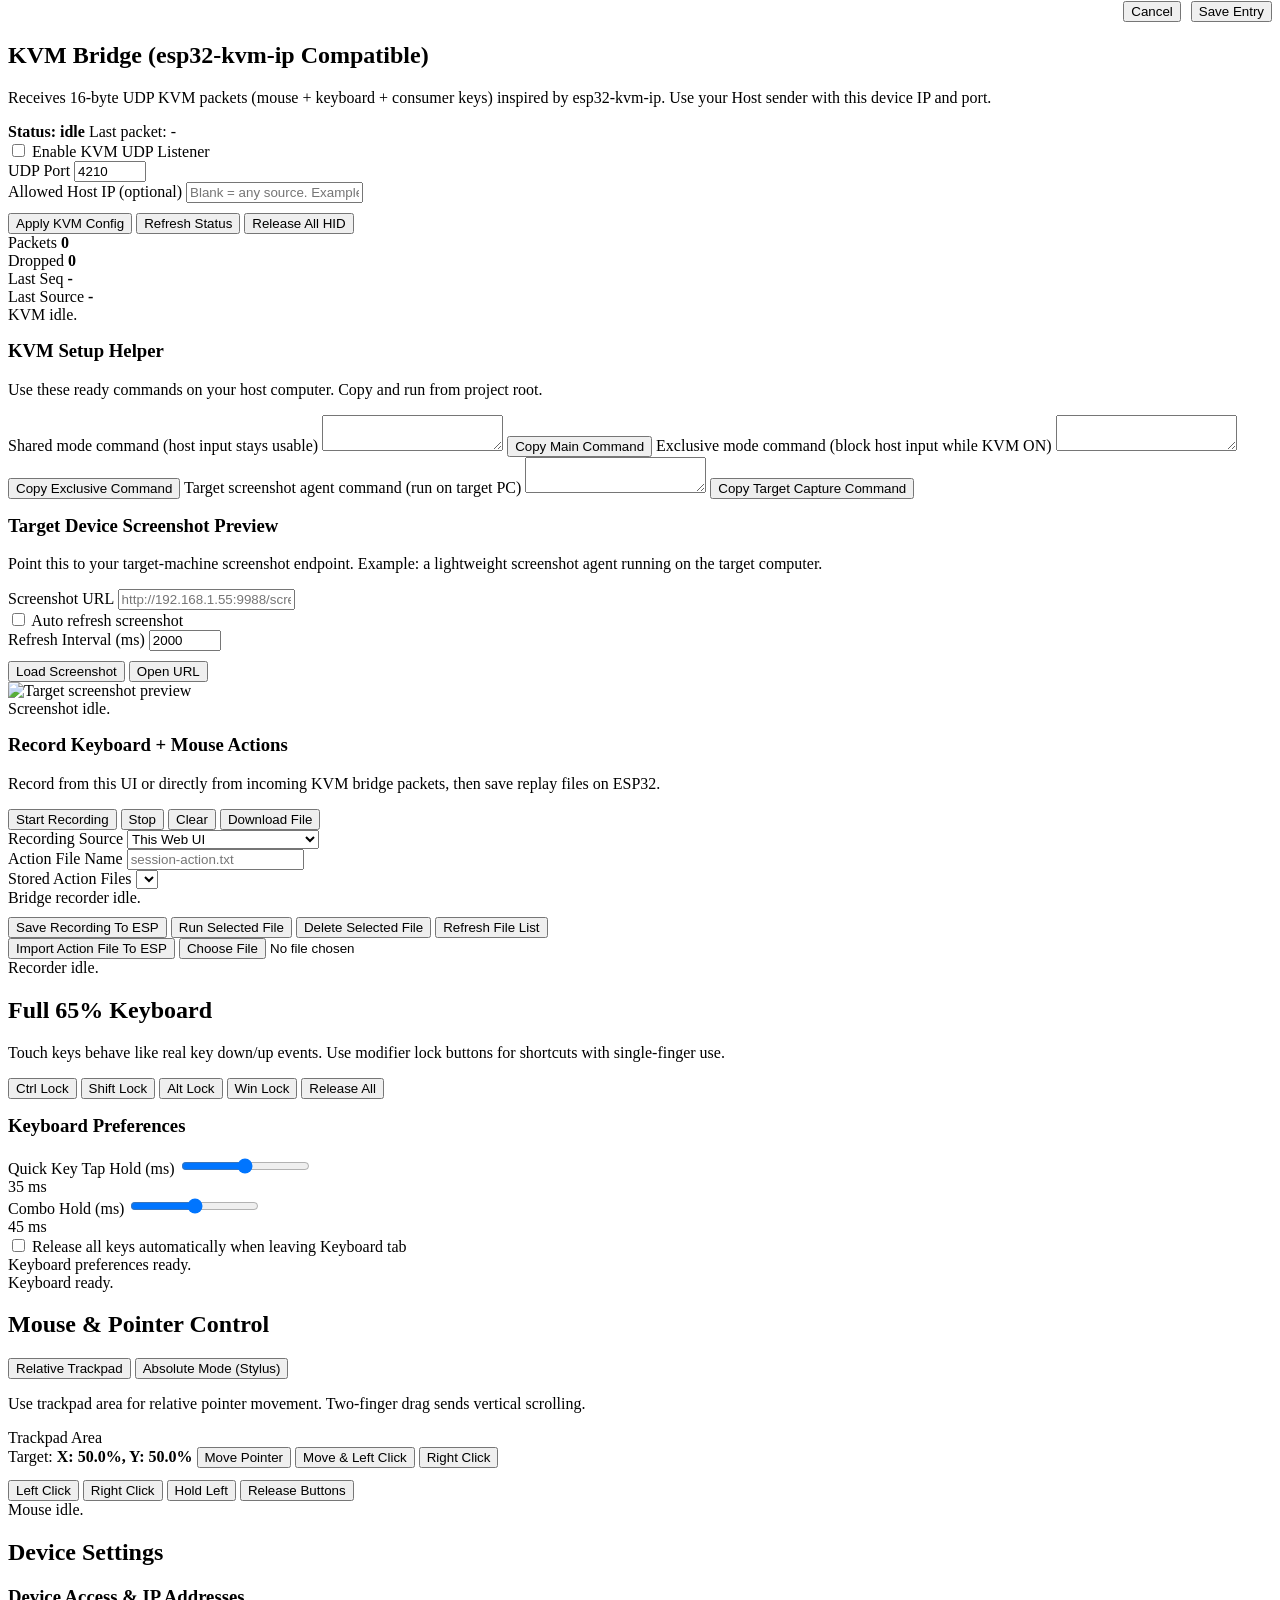
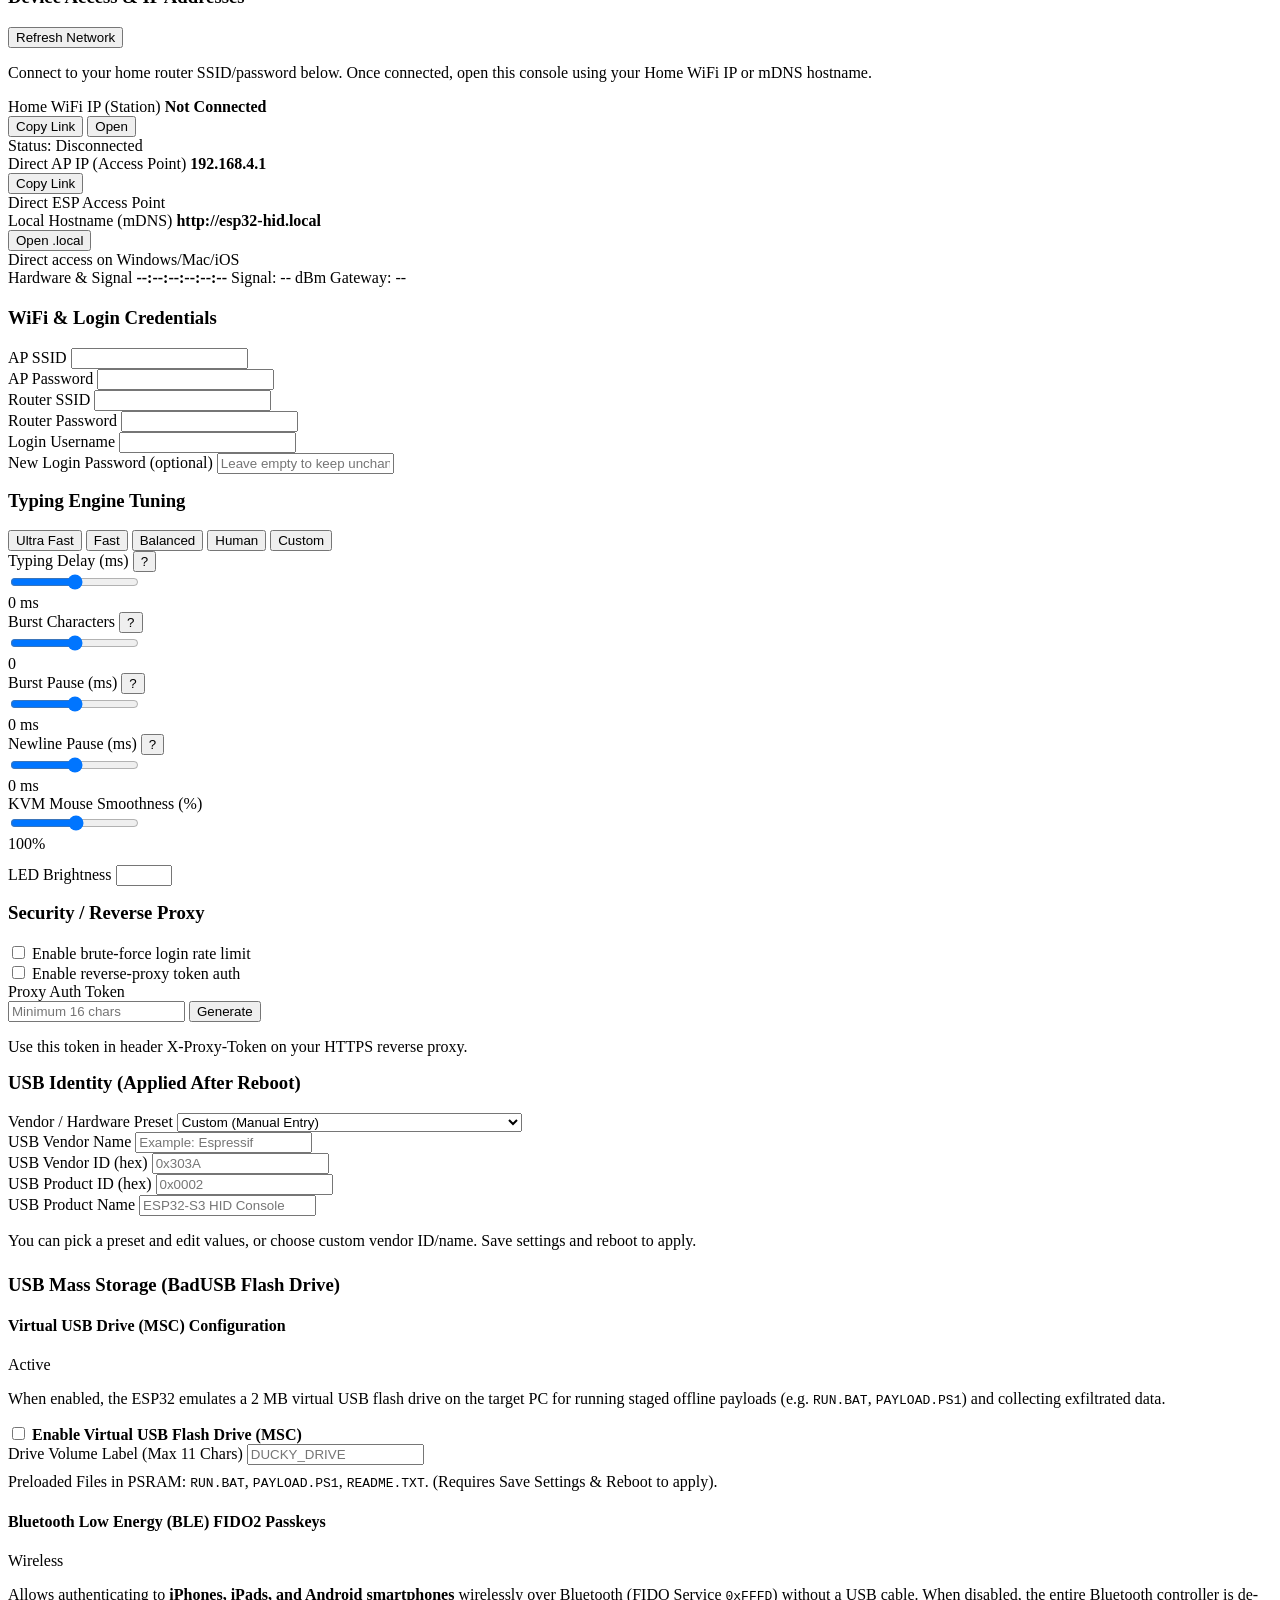
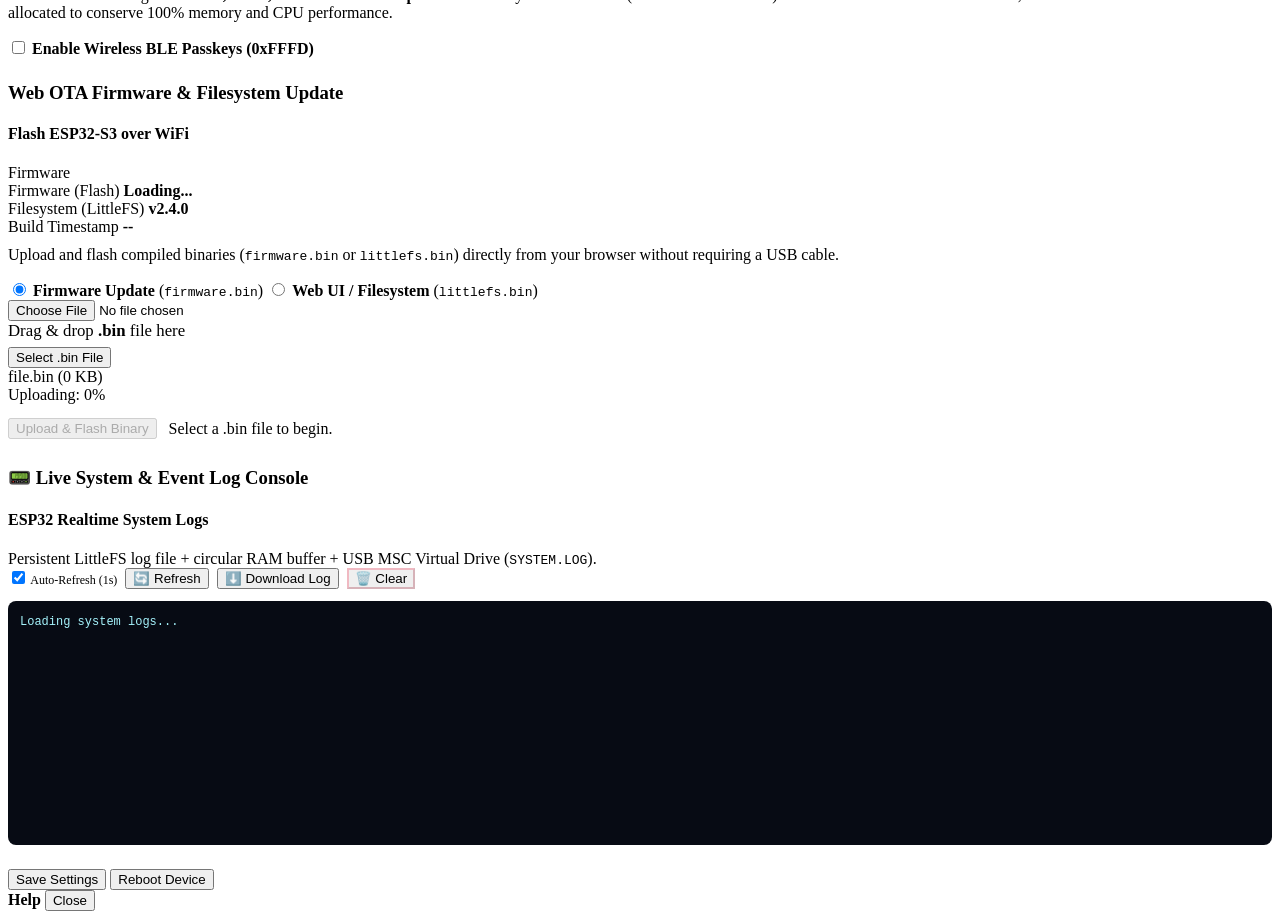
==== commit a80670ca: "add support for Ed25519 (alg: -8) Signatures CredProtect Extension BIP-39 24-Word Passkey Backup & R" ====
--- a/data/app.html
+++ b/data/app.html
@@ -231,6 +231,65 @@
               </div>
               <div id="vault-backup-status-msg" class="status-line" style="margin-top:8px;"></div>
             </div>
+
+            <!-- KeePassXC Challenge-Response Card -->
+            <div class="network-info-card" style="margin-top:20px; background:rgba(245,158,11,0.03); border-color:rgba(245,158,11,0.2);">
+              <div class="network-head">
+                <div>
+                  <h4 style="display:flex; align-items:center; gap:8px;">
+                    <span>🔑 KeePassXC Physical Challenge-Response</span>
+                    <span id="keepass-status-badge" class="badge">Not Configured</span>
+                  </h4>
+                  <p class="small" style="margin:2px 0 0;">Use your ESP32-S3 as a physical YubiKey-compatible key to unlock local KeePassXC password databases (HMAC-SHA1).</p>
+                </div>
+                <div style="display:flex; align-items:center; gap:8px; flex-wrap:wrap;">
+                  <button type="button" id="keepass-generate-btn" class="btn-primary btn-sm" style="background:#f59e0b; border-color:#f59e0b; color:#070b14;">🎲 Generate Secret</button>
+                  <button type="button" id="keepass-clear-btn" class="btn-outline btn-sm" style="color:var(--danger); border-color:rgba(244,63,94,0.3);">Clear</button>
+                </div>
+              </div>
+              <div id="keepass-config-section" style="margin-top:12px; display:grid; gap:10px;">
+                <div>
+                  <label class="label">Secret Key (Hex 40 chars / 20 bytes)</label>
+                  <div class="token-row">
+                    <input class="input" id="keepass-secret-hex" placeholder="Click 'Generate Secret' or enter 40 hex chars..." style="font-family:monospace; font-size:0.82rem;">
+                    <button class="btn-outline btn-sm" id="keepass-save-btn">Save</button>
+                    <button class="btn-outline btn-sm" id="keepass-copy-hex">Copy</button>
+                  </div>
+                </div>
+                <div>
+                  <label class="label">Base32 Secret (for KeePassXC setup dialog)</label>
+                  <div class="token-row">
+                    <input class="input" id="keepass-secret-b32" readonly placeholder="Base32 secret will appear here..." style="font-family:monospace; font-size:0.82rem;">
+                    <button class="btn-outline btn-sm" id="keepass-copy-b32">Copy Base32</button>
+                  </div>
+                </div>
+              </div>
+              <div id="keepass-status-msg" class="status-line" style="margin-top:8px;"></div>
+            </div>
+
+            <!-- BIP-39 24-Word Mnemonic Recovery Phrase Card -->
+            <div class="network-info-card" style="margin-top:20px; background:rgba(168,85,247,0.03); border-color:rgba(168,85,247,0.2);">
+              <div class="network-head">
+                <div>
+                  <h4 style="display:flex; align-items:center; gap:8px;">
+                    <span>📜 BIP-39 24-Word Recovery Phrase</span>
+                    <span class="badge ok">Hardware TRNG</span>
+                  </h4>
+                  <p class="small" style="margin:2px 0 0;">Generate an offline 24-word paper seed phrase to deterministically backup and recover your master security key.</p>
+                </div>
+                <div style="display:flex; align-items:center; gap:8px; flex-wrap:wrap;">
+                  <button type="button" id="bip39-generate-btn" class="btn-primary btn-sm" style="background:#a855f7; border-color:#a855f7; color:#ffffff;">🔀 Generate 24 Words</button>
+                </div>
+              </div>
+              <div id="bip39-phrase-box" class="hidden" style="margin-top:12px; background:rgba(0,0,0,0.3); border:1px solid rgba(168,85,247,0.3); border-radius:8px; padding:14px;">
+                <div id="bip39-grid" style="display:grid; grid-template-columns:repeat(auto-fill, minmax(120px, 1fr)); gap:8px;"></div>
+                <div style="margin-top:12px; display:flex; justify-content:space-between; align-items:center;">
+                  <span class="small" style="color:var(--muted);">⚠️ Write down these 24 words in order and keep them in a safe place.</span>
+                  <button class="btn-outline btn-sm" id="bip39-copy-phrase">Copy All 24 Words</button>
+                </div>
+              </div>
+              <div id="bip39-status-msg" class="status-line" style="margin-top:8px;"></div>
+            </div>
           </div>
 
           <!-- Passkey Inspector Modal -->
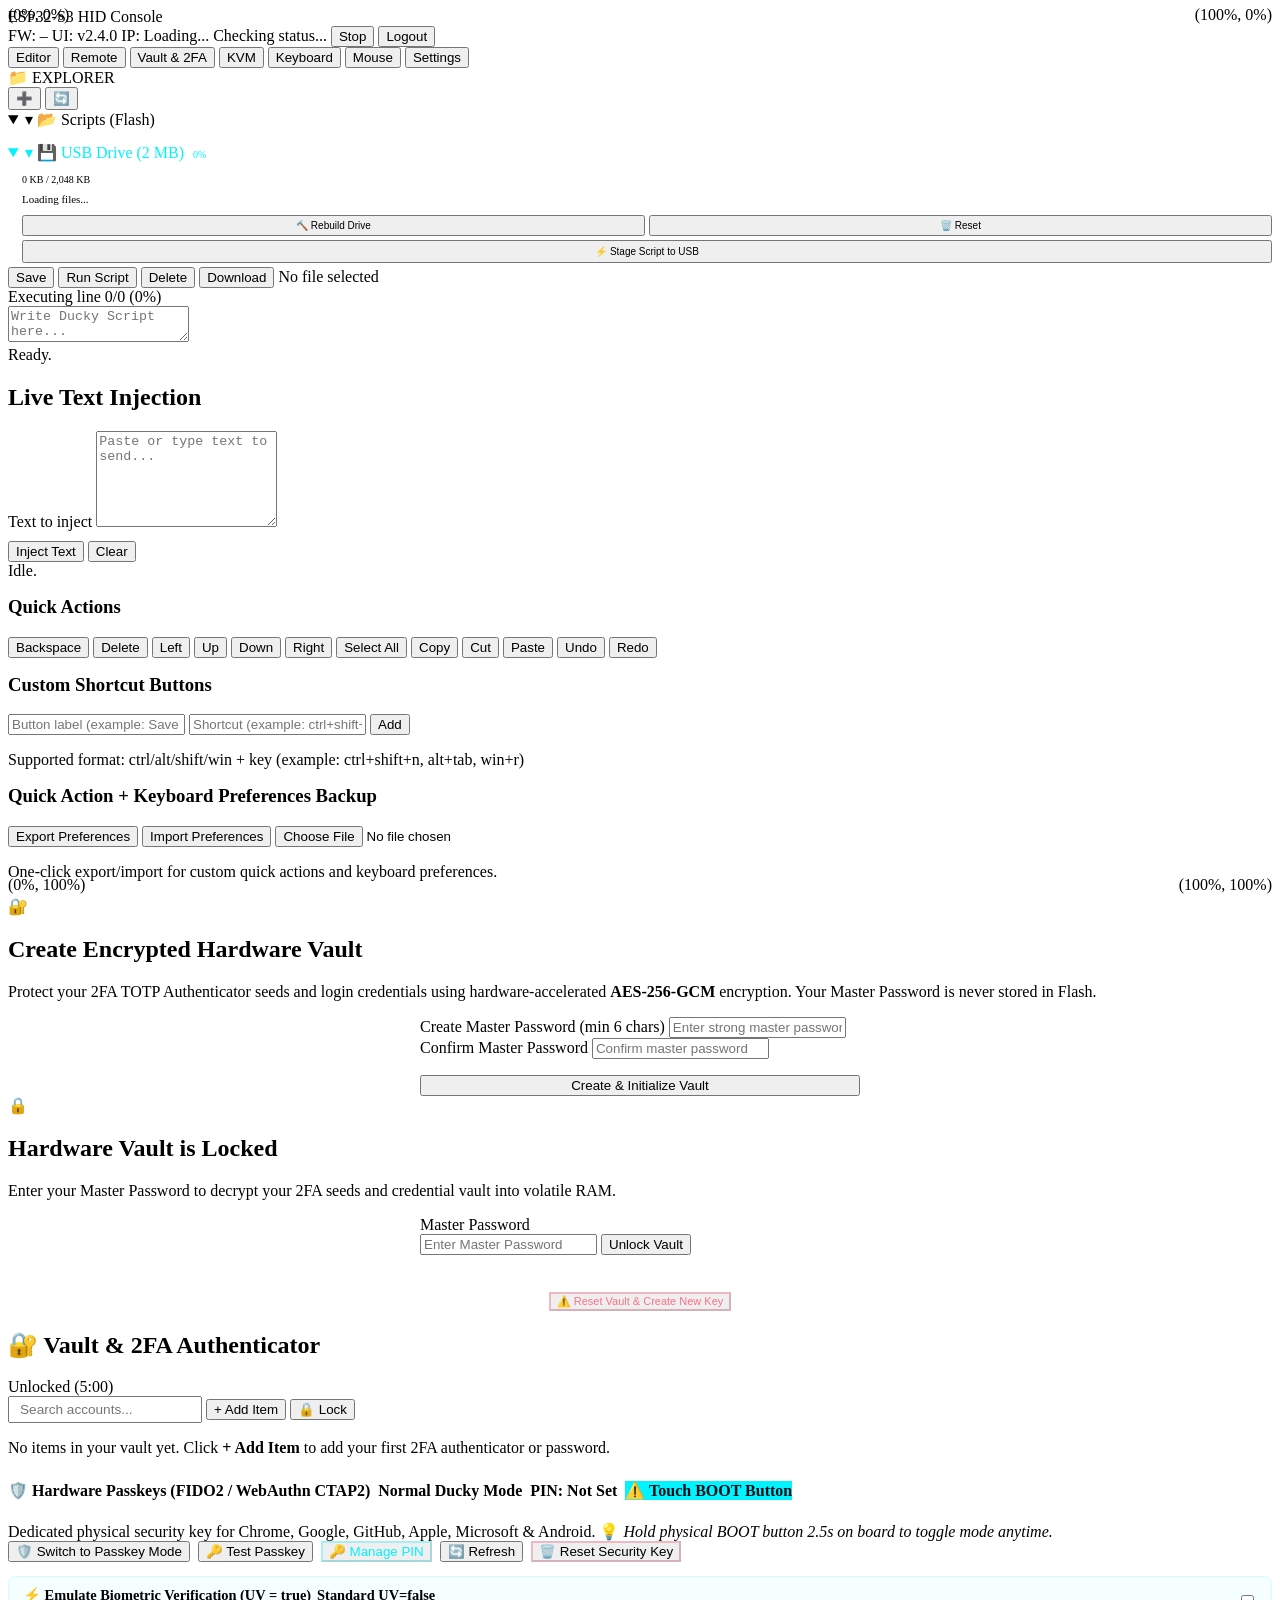
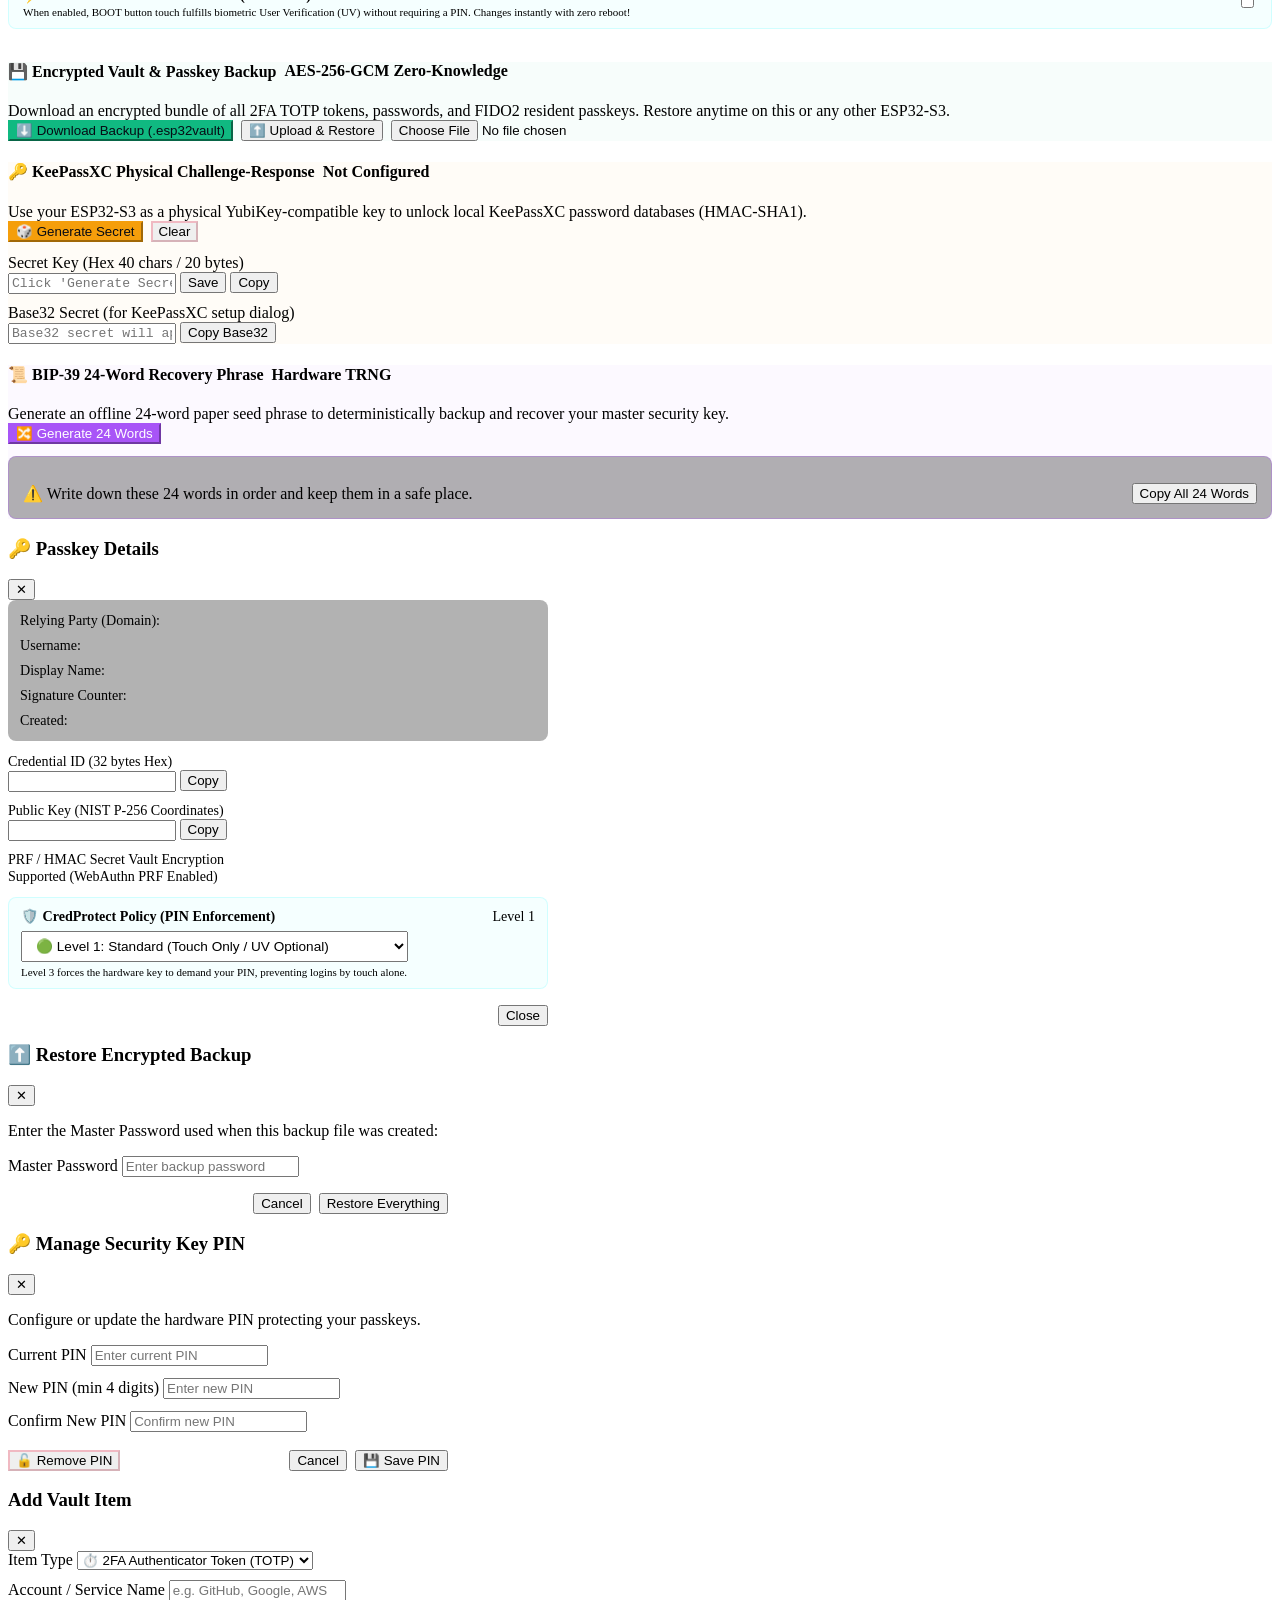
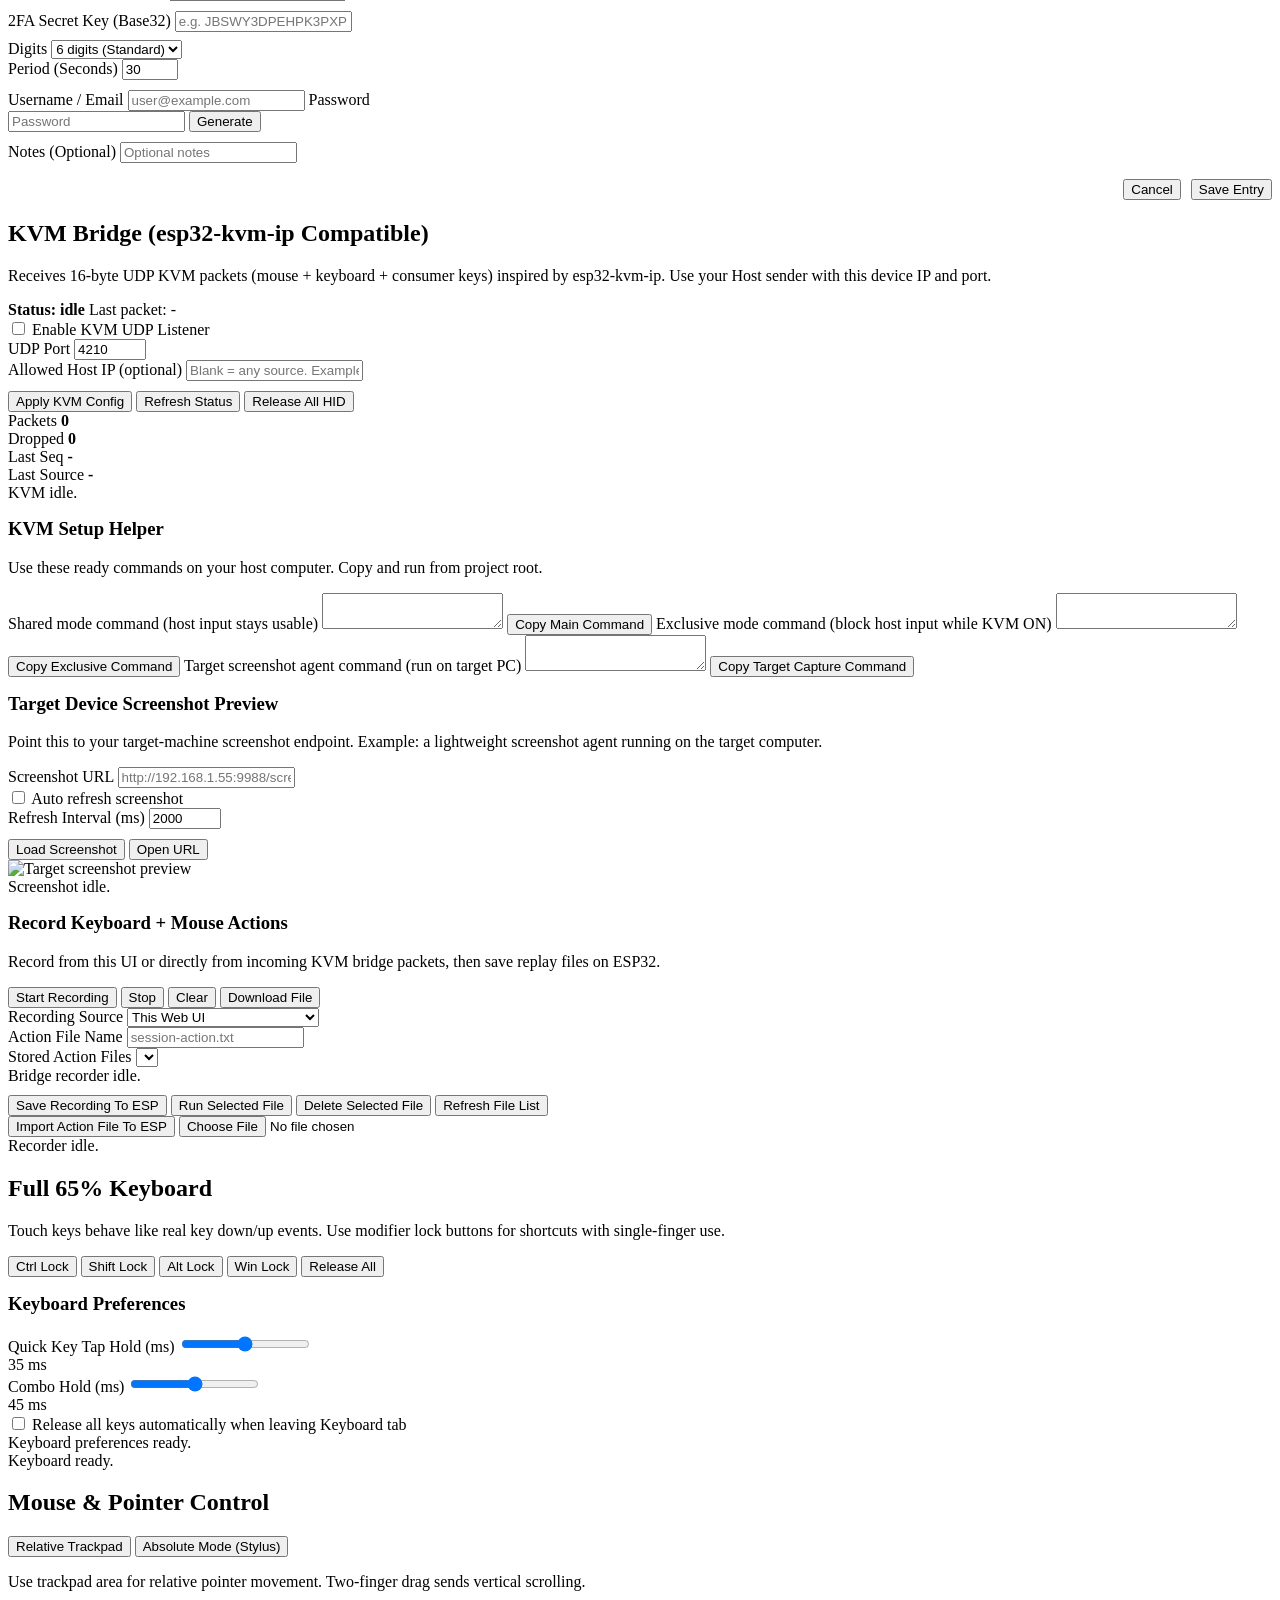
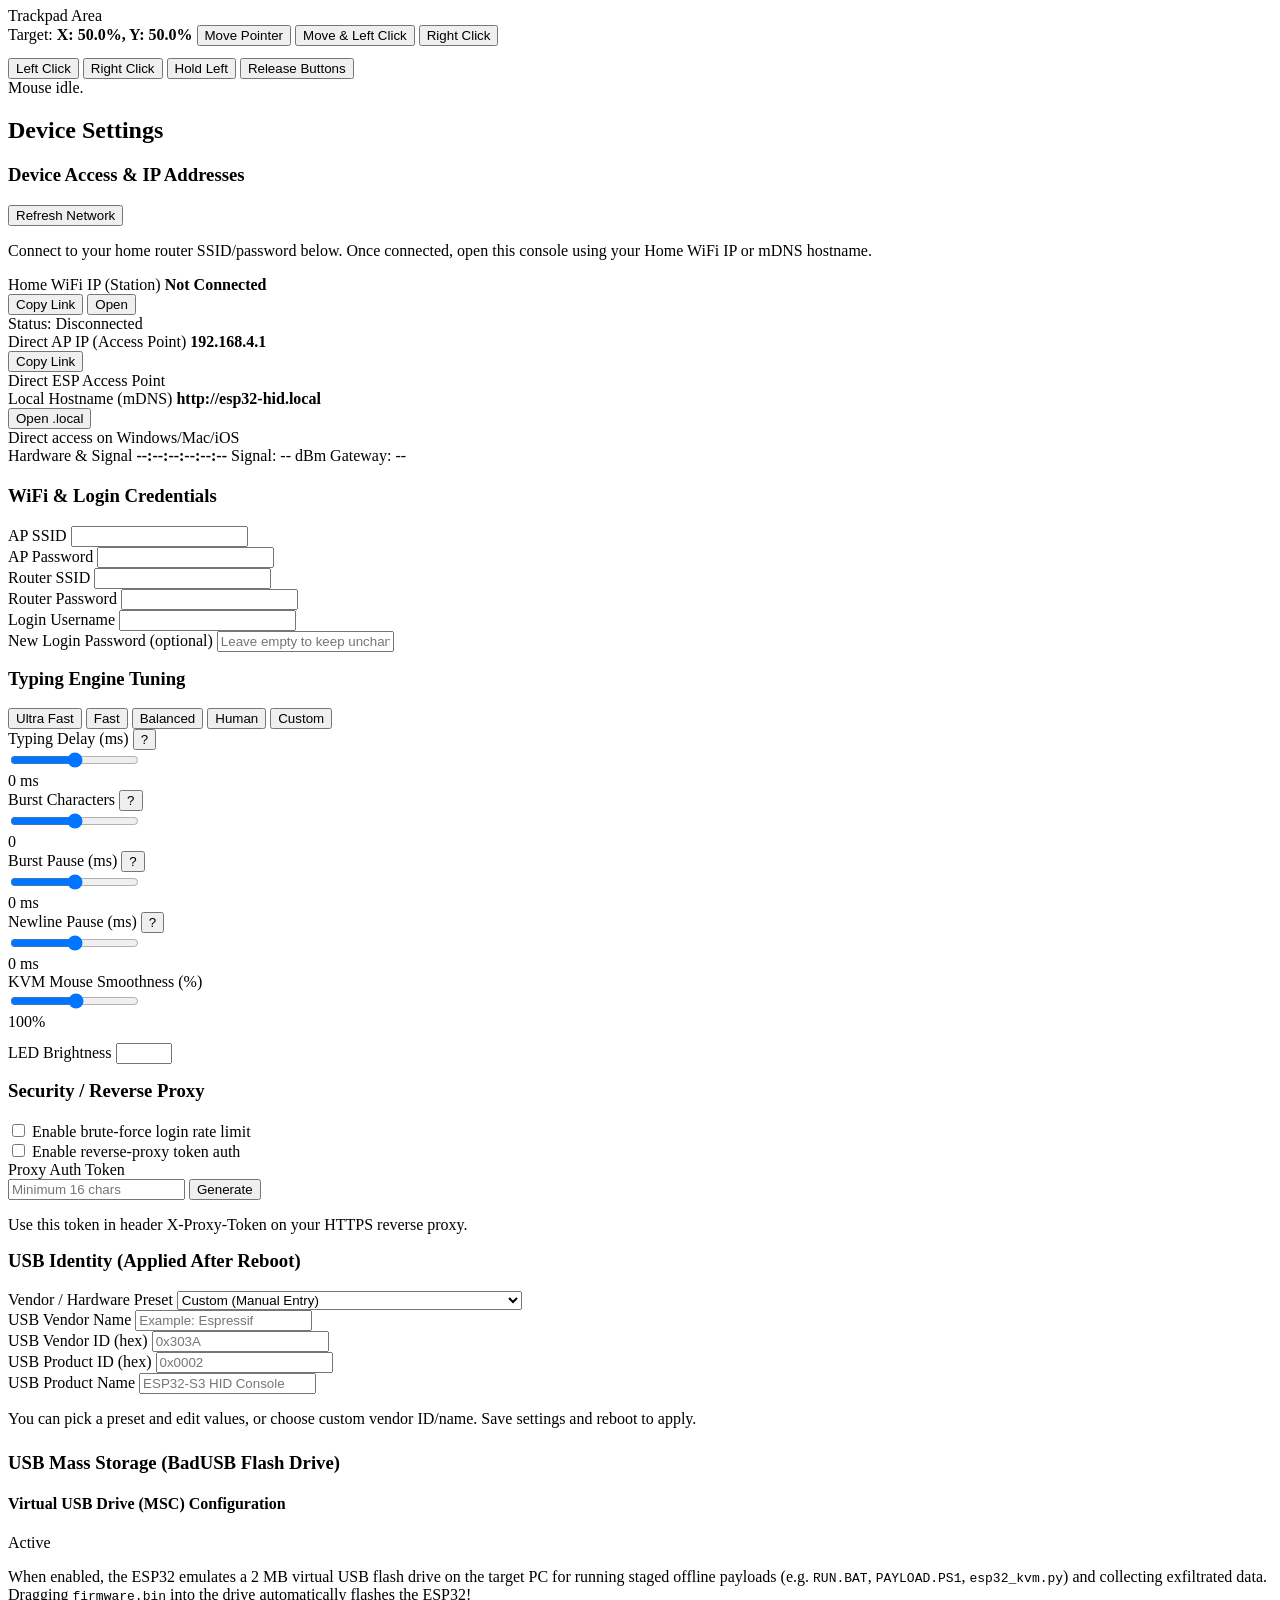
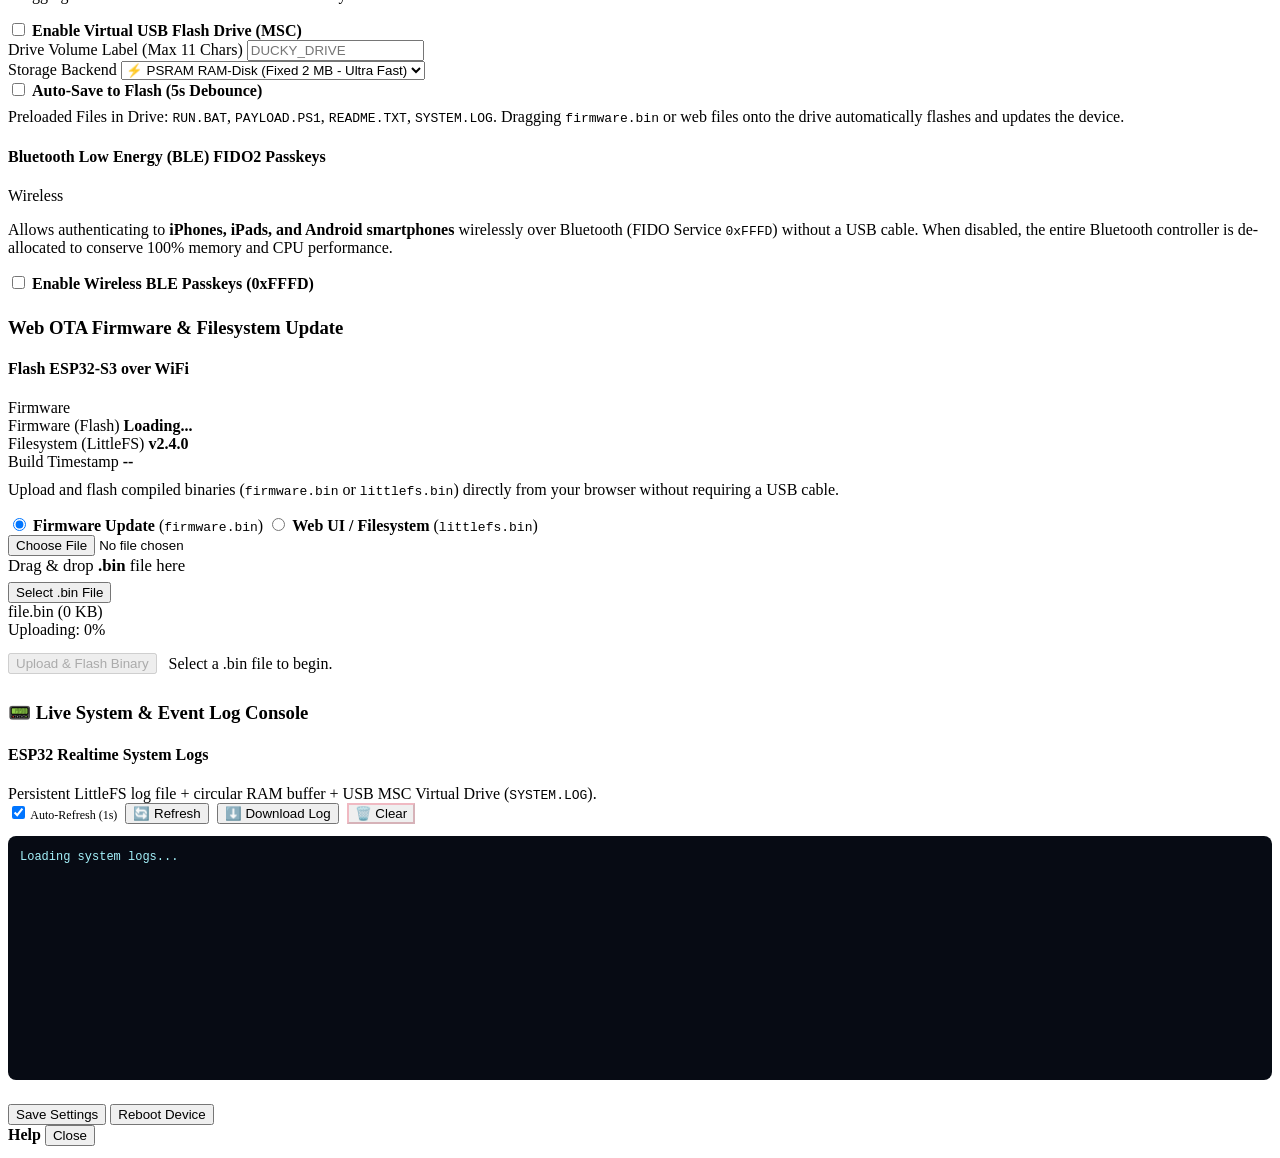
==== commit 8afa5047: "refine mass storage and editor section" ====
--- a/data/app.html
+++ b/data/app.html
@@ -33,12 +33,61 @@
 
     <main class="content">
       <section id="view-editor" class="view editor-grid active">
-        <aside class="panel files-box">
-          <div class="files-head">
-            <strong>Scripts</strong>
-            <button id="new-file-btn" class="btn-outline">New</button>
-          </div>
-          <div id="files-list" class="files-list"></div>
+        <aside class="panel files-box explorer-panel">
+          <div class="explorer-header">
+            <span class="explorer-title">📁 EXPLORER</span>
+            <div style="display:flex; gap:4px;">
+              <button id="new-file-btn" class="btn-outline btn-sm" style="padding:2px 6px;" title="New Script">➕</button>
+              <button id="msc-refresh-btn" class="btn-outline btn-sm" style="padding:2px 6px;" title="Refresh Explorer">🔄</button>
+            </div>
+          </div>
+
+          <div class="explorer-tree">
+            <!-- Folder 1: Scripts (LittleFS) -->
+            <details class="tree-folder" open>
+              <summary class="tree-folder-header">
+                <span class="tree-arrow">▾</span>
+                <span class="tree-icon">📂</span>
+                <span class="tree-folder-name">Scripts (Flash)</span>
+              </summary>
+              <div id="files-list" class="tree-files-list" style="margin-top:4px;"></div>
+            </details>
+
+            <!-- Folder 2: USB Mass Storage Drive (2 MB Quota) -->
+            <details class="tree-folder" open style="margin-top:14px;">
+              <summary class="tree-folder-header msc-tree-header" style="color:#00f3ff;">
+                <span class="tree-arrow">▾</span>
+                <span class="tree-icon">💾</span>
+                <span class="tree-folder-name">USB Drive (2 MB)</span>
+                <span id="msc-percent-text" class="badge ok" style="font-size:10px; margin-left:auto; padding:1px 5px;">0%</span>
+              </summary>
+              
+              <!-- Quota Meter -->
+              <div class="msc-quota-wrap" style="padding:6px 4px 4px 14px;">
+                <div class="progress-bar-wrap" style="height:4px; background:rgba(255,255,255,0.08); border-radius:2px; overflow:hidden;">
+                  <div id="msc-usage-bar" class="progress-bar-fill" style="width:0%; background:#00f3ff; height:100%; transition:width 0.3s ease;"></div>
+                </div>
+                <div style="display:flex; justify-content:space-between; font-size:10px; color:var(--muted); margin-top:2px;">
+                  <span id="msc-usage-text">0 KB / 2,048 KB</span>
+                </div>
+              </div>
+
+              <!-- File List -->
+              <div id="msc-files-list" class="tree-files-list" style="padding-left:14px; margin-top:4px;">
+                <div style="color:var(--muted); font-size:11px;">Loading files...</div>
+              </div>
+
+              <!-- USB Quick Actions -->
+              <div class="msc-tree-actions" style="padding:6px 0 0 14px; display:grid; grid-template-columns:1fr 1fr; gap:4px; margin-top:4px;">
+                <button type="button" id="msc-rebuild-btn" class="btn-primary btn-sm" style="font-size:10px; padding:3px 4px;" title="Rebuild FAT12 drive from /usb_drive/ files">🔨 Rebuild Drive</button>
+                <button type="button" id="msc-reset-default-btn" class="btn-outline btn-sm" style="font-size:10px; padding:3px 4px;" title="Reset drive to defaults">🗑️ Reset</button>
+              </div>
+              <div style="padding:4px 0 0 14px;">
+                <button type="button" id="stage-selected-script-btn" class="btn-outline btn-sm" style="width:100%; font-size:10px; padding:4px 6px;" title="Deploy open script to PAYLOAD.PS1 on USB drive">⚡ Stage Script to USB</button>
+              </div>
+              <div id="msc-status-line" class="status-line" style="font-size:10px; margin-top:4px; padding-left:14px;"></div>
+            </details>
+          </div>
         </aside>
 
         <section class="panel editor-box">
@@ -58,7 +107,7 @@
               <span id="script-progress-cmd" class="cmd-text"></span>
             </div>
           </div>
-          <textarea id="code-area" spellcheck="false" placeholder="Write Ducky Script here..."></textarea>
+          <textarea id="code-area" class="editor-textarea" spellcheck="false" placeholder="Write Ducky Script here..."></textarea>
           <div id="editor-status" class="status-line">Ready.</div>
         </section>
       </section>
@@ -617,7 +666,7 @@
 
           <div class="toolbar">
             <button id="action-import-btn" class="btn-outline">Import Action File To ESP</button>
-            <input id="action-import-input" type="file" accept=".txt,.krec,.log,text/plain" class="hidden-input">
+            <input id="action-import-input" type="file" accept=".krec,application/octet-stream" class="hidden-input">
           </div>
 
           <div id="record-status" class="status-line">Recorder idle.</div>
@@ -956,7 +1005,7 @@
               <h4>Virtual USB Drive (MSC) Configuration</h4>
               <span id="usb-msc-status-badge" class="badge">Active</span>
             </div>
-            <p class="small">When enabled, the ESP32 emulates a 2 MB virtual USB flash drive on the target PC for running staged offline payloads (e.g. <code>RUN.BAT</code>, <code>PAYLOAD.PS1</code>) and collecting exfiltrated data.</p>
+            <p class="small">When enabled, the ESP32 emulates a 2 MB virtual USB flash drive on the target PC for running staged offline payloads (e.g. <code>RUN.BAT</code>, <code>PAYLOAD.PS1</code>, <code>esp32_kvm.py</code>) and collecting exfiltrated data. Dragging <code>firmware.bin</code> into the drive automatically flashes the ESP32!</p>
 
             <div class="settings-grid" style="margin-top:12px;">
               <div>
@@ -969,8 +1018,21 @@
                 <label class="label" for="usb-msc-label">Drive Volume Label (Max 11 Chars)</label>
                 <input class="input" id="usb-msc-label" type="text" placeholder="DUCKY_DRIVE" maxlength="11">
               </div>
-            </div>
-            <p class="small" style="color:var(--muted); margin-top:8px;">Preloaded Files in PSRAM: <code>RUN.BAT</code>, <code>PAYLOAD.PS1</code>, <code>README.TXT</code>. (Requires Save Settings & Reboot to apply).</p>
+              <div>
+                <label class="label" for="usb-msc-backend">Storage Backend</label>
+                <select class="input" id="usb-msc-backend">
+                  <option value="0" selected>⚡ PSRAM RAM-Disk (Fixed 2 MB - Ultra Fast)</option>
+                  <option value="1">💾 MicroSD Card (SD SPI Interface)</option>
+                </select>
+              </div>
+              <div>
+                <label class="checkbox-row" style="margin-top:8px;">
+                  <input id="usb-msc-autosave" type="checkbox">
+                  <span><strong>Auto-Save to Flash (5s Debounce)</strong></span>
+                </label>
+              </div>
+            </div>
+            <p class="small" style="color:var(--muted); margin-top:8px;">Preloaded Files in Drive: <code>RUN.BAT</code>, <code>PAYLOAD.PS1</code>, <code>README.TXT</code>, <code>SYSTEM.LOG</code>. Dragging <code>firmware.bin</code> or web files onto the drive automatically flashes and updates the device.</p>
           </div>
 
           <div class="network-info-card" style="margin-top:16px;">
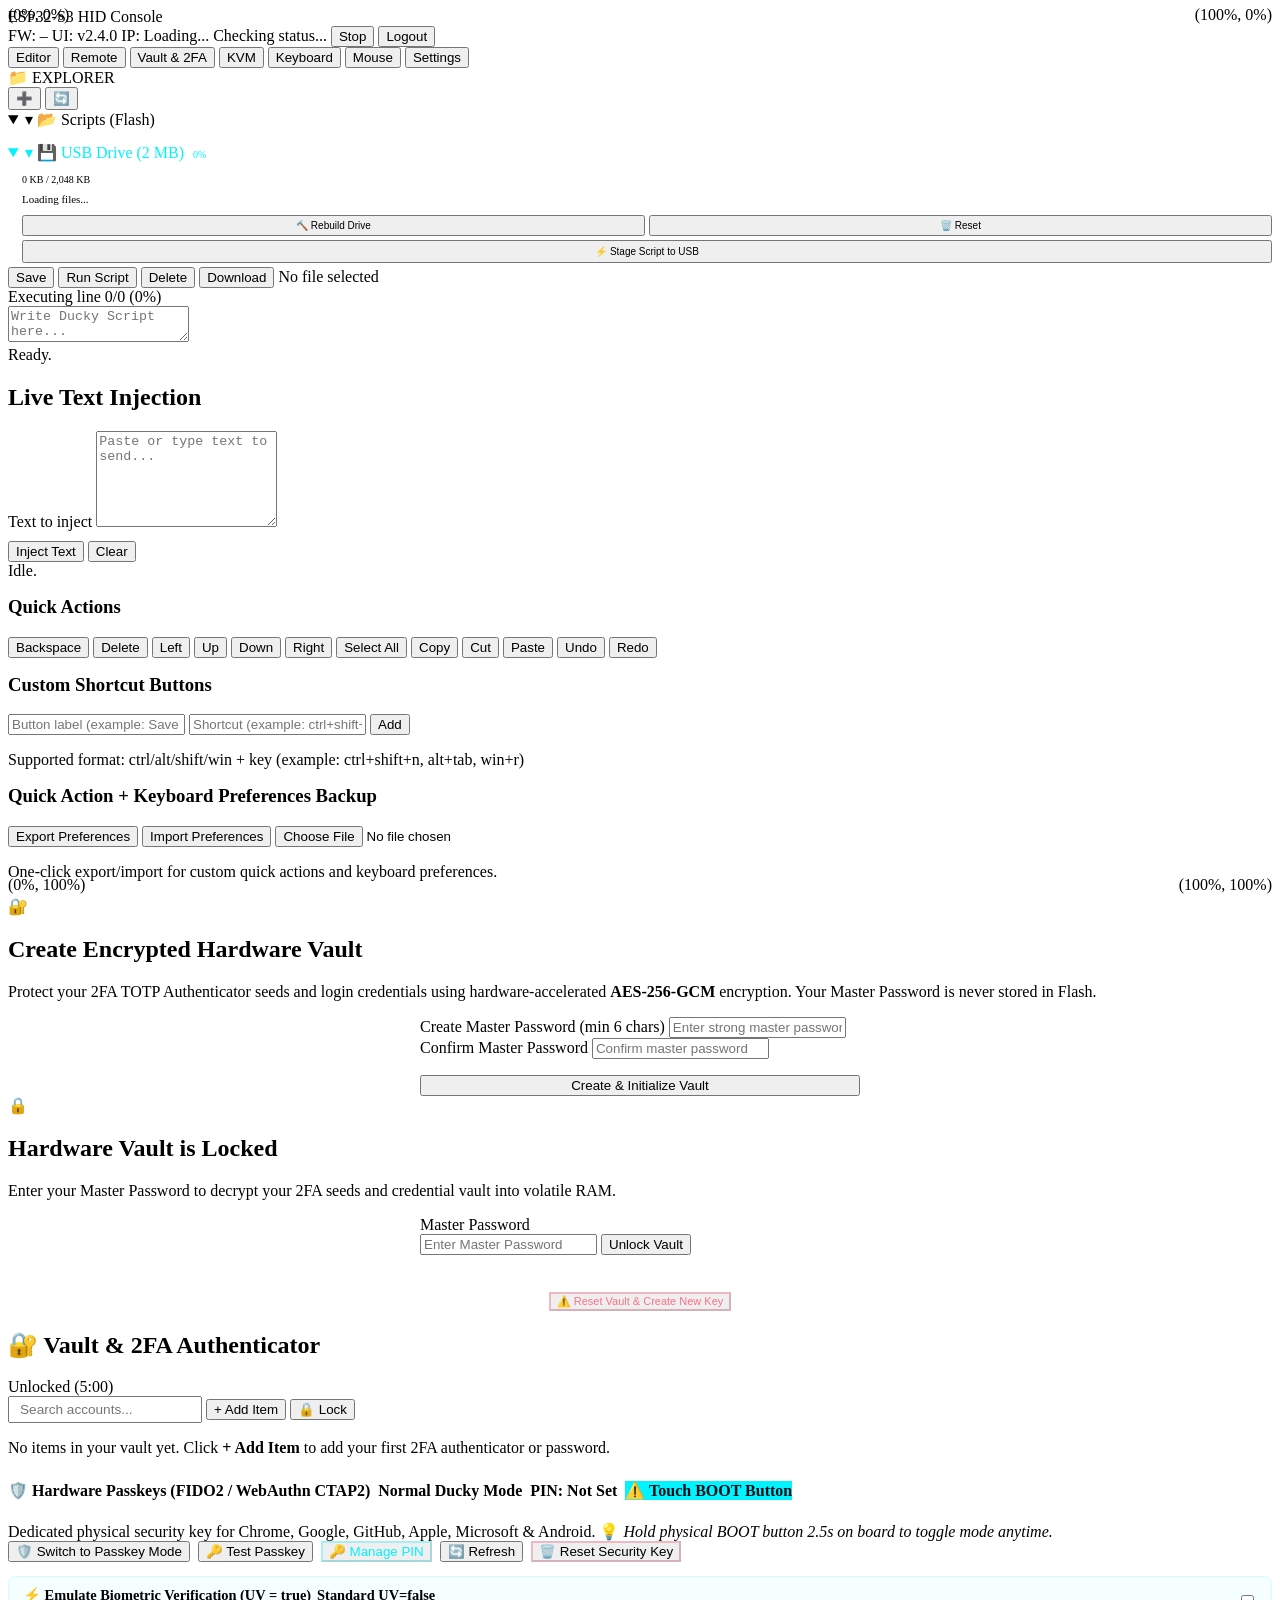
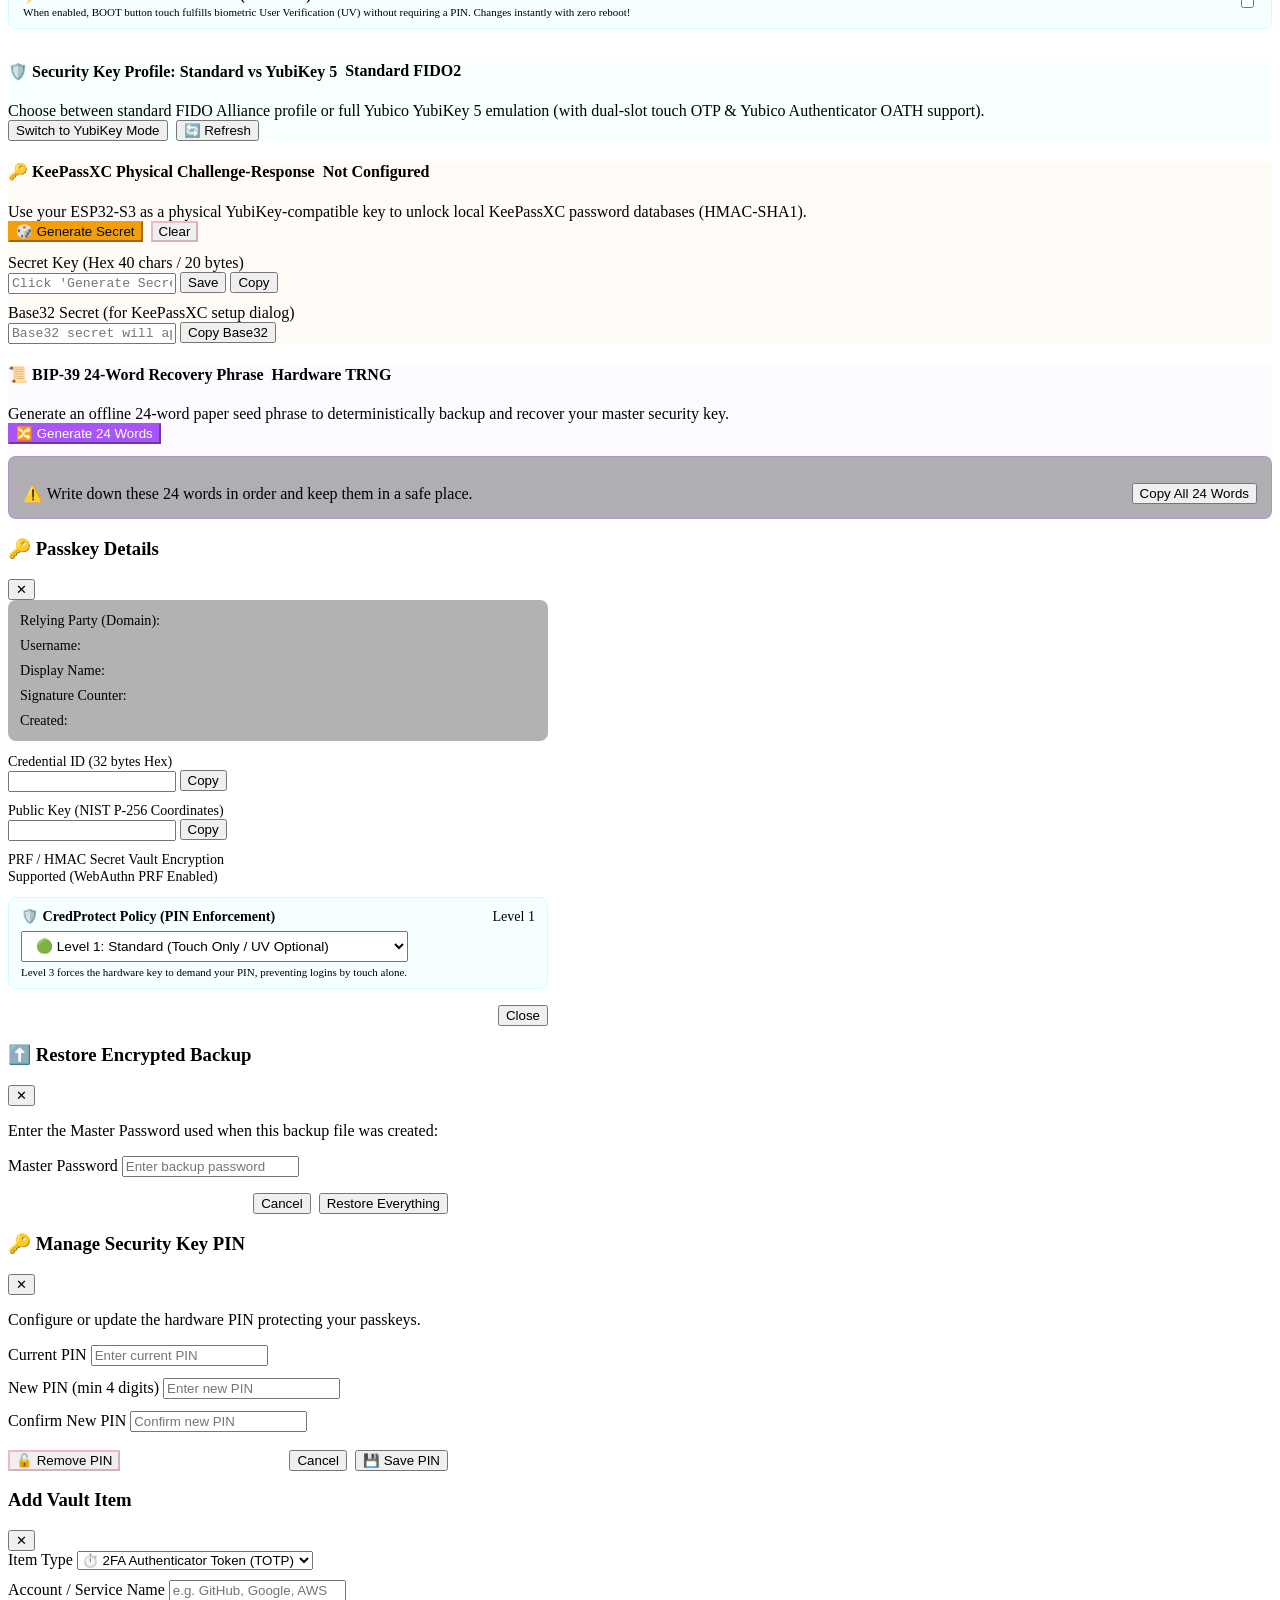
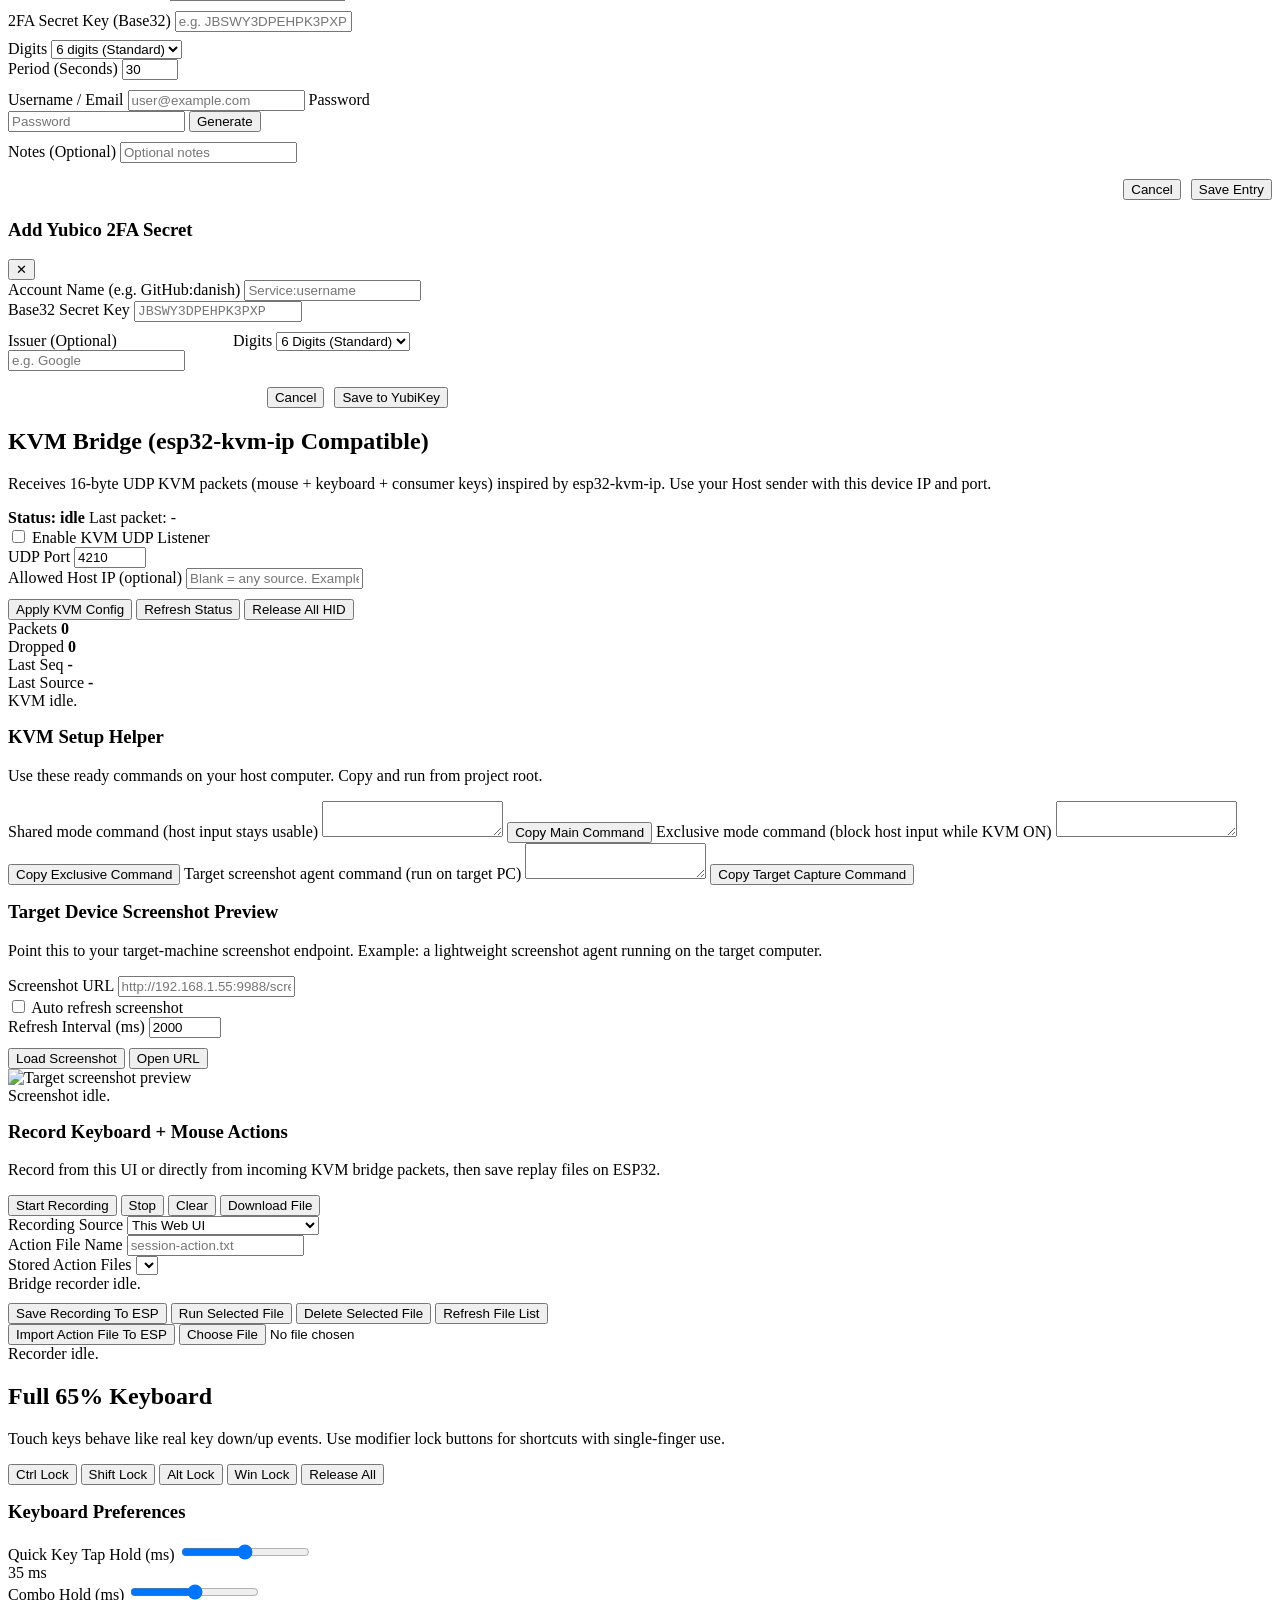
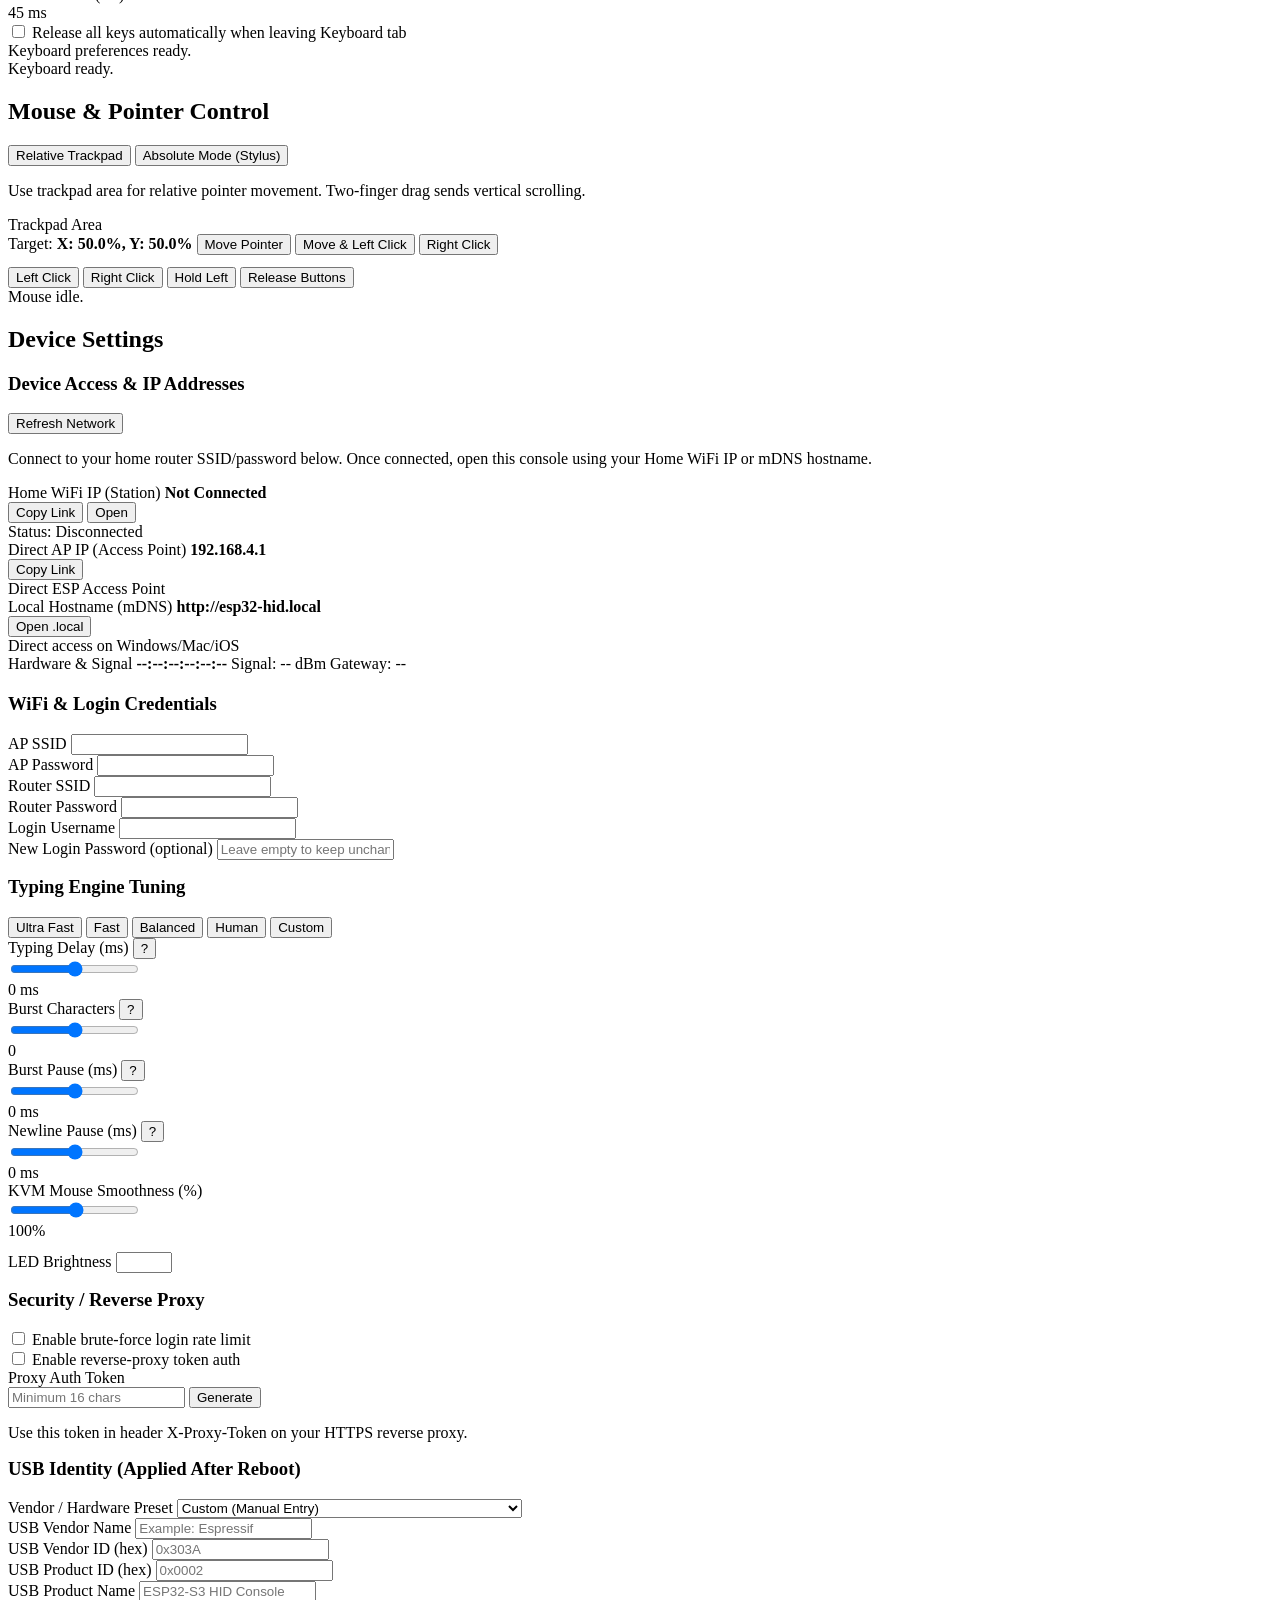
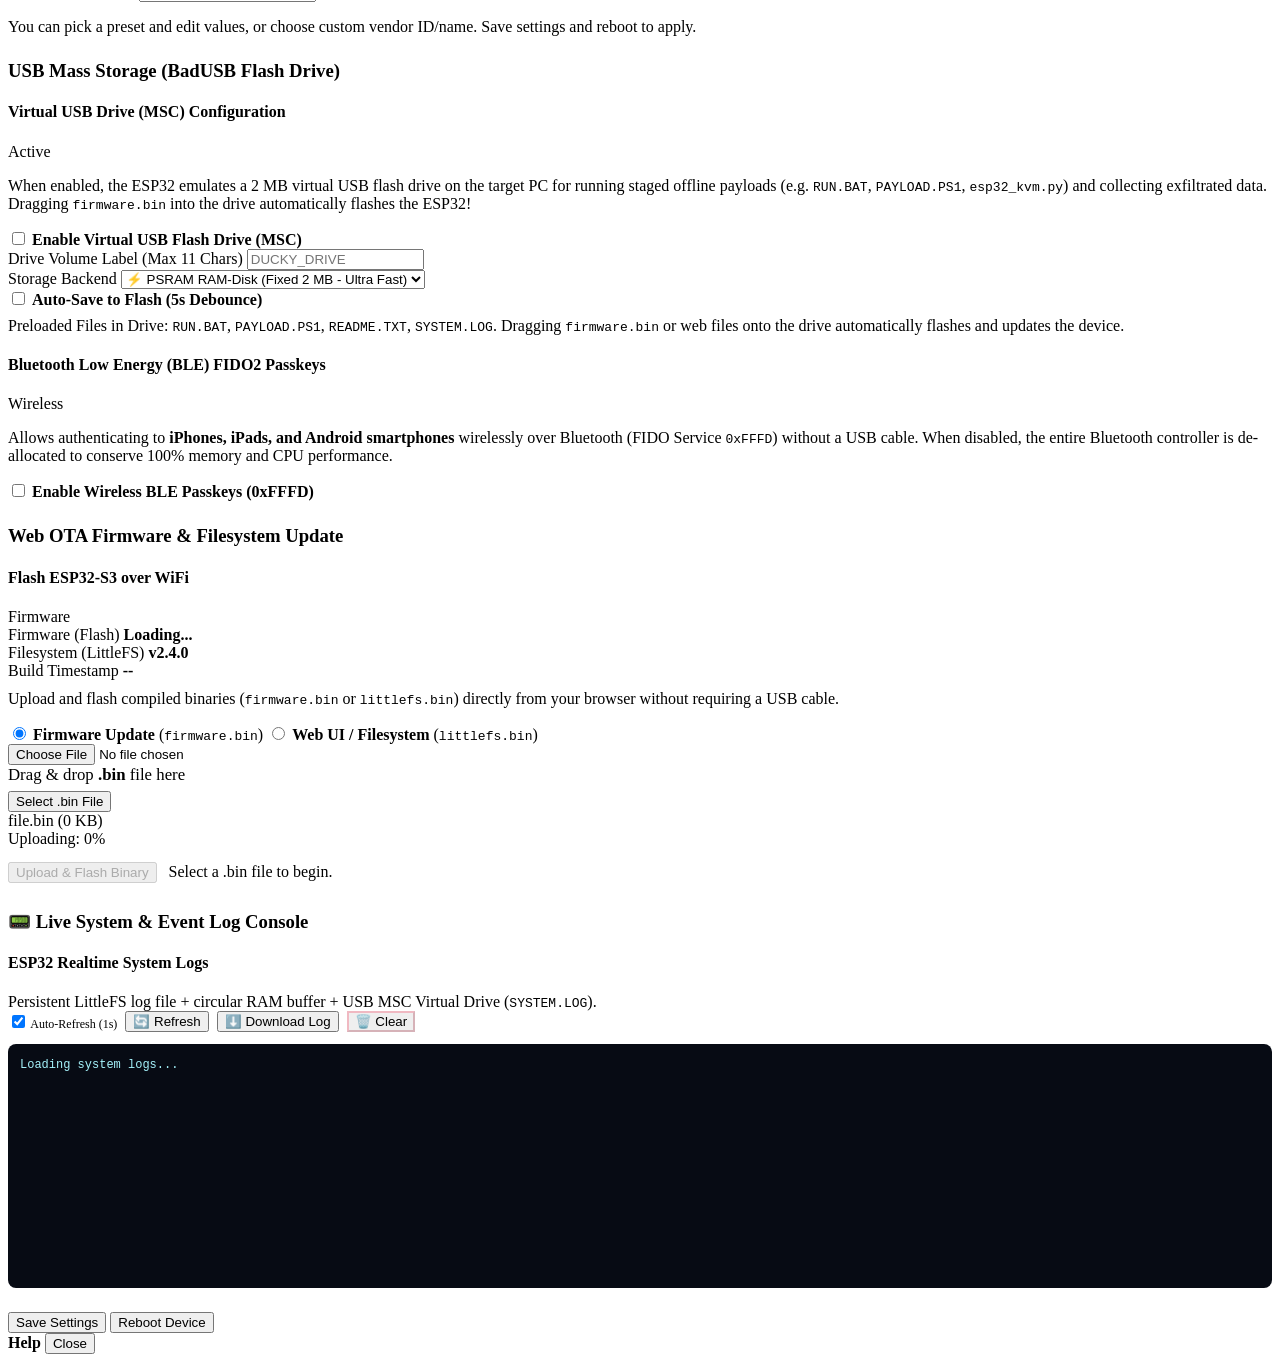
==== commit b78096f2: "initial support for yubi keys" ====
--- a/data/app.html
+++ b/data/app.html
@@ -260,25 +260,92 @@
                 <!-- Registered Passkeys -->
               </div>
               <div id="fido-status-msg" class="status-line" style="margin-top:8px;"></div>
-            </div>
-
-            <!-- Encrypted Backup & Migration Card -->
-            <div class="network-info-card" style="margin-top:20px; background:rgba(16,185,129,0.03); border-color:rgba(16,185,129,0.2);">
+            <!-- Security Key Profile: Standard vs YubiKey Mode Selector -->
+            <div class="network-info-card" style="margin-top:20px; background:rgba(0,243,255,0.03); border-color:rgba(0,243,255,0.25);">
               <div class="network-head">
                 <div>
                   <h4 style="display:flex; align-items:center; gap:8px;">
-                    <span>💾 Encrypted Vault & Passkey Backup</span>
-                    <span class="badge ok">AES-256-GCM Zero-Knowledge</span>
+                    <span>🛡️ Security Key Profile: Standard vs YubiKey 5</span>
+                    <span id="yubikey-profile-badge" class="badge ok">Standard FIDO2</span>
                   </h4>
-                  <p class="small" style="margin:2px 0 0;">Download an encrypted bundle of all 2FA TOTP tokens, passwords, and FIDO2 resident passkeys. Restore anytime on this or any other ESP32-S3.</p>
+                  <p class="small" style="margin:2px 0 0;">Choose between standard FIDO Alliance profile or full Yubico YubiKey 5 emulation (with dual-slot touch OTP & Yubico Authenticator OATH support).</p>
                 </div>
                 <div style="display:flex; align-items:center; gap:8px; flex-wrap:wrap;">
-                  <button type="button" id="vault-export-backup-btn" class="btn-primary btn-sm" style="background:#10b981; border-color:#10b981; color:#070b14;">⬇️ Download Backup (.esp32vault)</button>
-                  <button type="button" id="vault-import-backup-btn" class="btn-outline btn-sm">⬆️ Upload & Restore</button>
-                  <input type="file" id="vault-backup-file-input" accept=".esp32vault,.bin,.enc" class="hidden">
-                </div>
-              </div>
-              <div id="vault-backup-status-msg" class="status-line" style="margin-top:8px;"></div>
+                  <button type="button" id="yubikey-toggle-profile-btn" class="btn-primary btn-sm">Switch to YubiKey Mode</button>
+                  <button type="button" id="yubikey-refresh-btn" class="btn-outline btn-sm">🔄 Refresh</button>
+                </div>
+              </div>
+
+              <!-- YubiKey Configuration Sub-Panel (visible when YubiKey mode active) -->
+              <div id="yubikey-details-panel" style="margin-top:14px; border-top:1px solid var(--line); padding-top:14px; display:none;">
+                <h5 style="color:#00f3ff; margin-bottom:8px;">⚡ Physical Touch Button Slots (Yubico OTP / Static Password)</h5>
+                <div style="display:grid; grid-template-columns:repeat(auto-fit, minmax(280px, 1fr)); gap:12px;">
+                  
+                  <!-- Slot 1 (Short Touch) -->
+                  <div style="background:rgba(255,255,255,0.02); border:1px solid var(--line); border-radius:8px; padding:12px;">
+                    <div style="display:flex; justify-content:space-between; align-items:center; margin-bottom:8px;">
+                      <strong>Slot 1 (Short Tap)</strong>
+                      <span id="yubi-s1-badge" class="badge ok">Yubico OTP</span>
+                    </div>
+                    <label class="label" style="font-size:11px;">Mode</label>
+                    <select id="yubi-s1-mode" class="input" style="padding:4px 8px; font-size:12px;">
+                      <option value="1">Yubico OTP (Modhex)</option>
+                      <option value="2">Static Password</option>
+                      <option value="0">Disabled</option>
+                    </select>
+                    <div id="yubi-s1-otp-fields" style="margin-top:8px;">
+                      <label class="label" style="font-size:11px;">Public ID (12 Modhex)</label>
+                      <input id="yubi-s1-pubid" class="input" style="padding:4px 8px; font-size:12px;" value="cccccccccccb">
+                    </div>
+                    <div id="yubi-s1-static-fields" style="margin-top:8px; display:none;">
+                      <label class="label" style="font-size:11px;">Static Password</label>
+                      <input id="yubi-s1-static" class="input" type="password" style="padding:4px 8px; font-size:12px;" placeholder="Password to type">
+                    </div>
+                    <div style="display:flex; gap:6px; margin-top:10px;">
+                      <button type="button" id="yubi-s1-save-btn" class="btn-primary btn-sm" style="flex:1; font-size:11px;">Save Slot 1</button>
+                      <button type="button" id="yubi-s1-test-btn" class="btn-outline btn-sm" style="font-size:11px;" title="Test typing Slot 1 over USB keyboard">⌨️ Test Type</button>
+                    </div>
+                  </div>
+
+                  <!-- Slot 2 (Long Press) -->
+                  <div style="background:rgba(255,255,255,0.02); border:1px solid var(--line); border-radius:8px; padding:12px;">
+                    <div style="display:flex; justify-content:space-between; align-items:center; margin-bottom:8px;">
+                      <strong>Slot 2 (Long Press >2.5s)</strong>
+                      <span id="yubi-s2-badge" class="badge">Static Password</span>
+                    </div>
+                    <label class="label" style="font-size:11px;">Mode</label>
+                    <select id="yubi-s2-mode" class="input" style="padding:4px 8px; font-size:12px;">
+                      <option value="2">Static Password</option>
+                      <option value="1">Yubico OTP (Modhex)</option>
+                      <option value="0">Disabled</option>
+                    </select>
+                    <div id="yubi-s2-otp-fields" style="margin-top:8px; display:none;">
+                      <label class="label" style="font-size:11px;">Public ID (12 Modhex)</label>
+                      <input id="yubi-s2-pubid" class="input" style="padding:4px 8px; font-size:12px;" value="cccccccccccf">
+                    </div>
+                    <div id="yubi-s2-static-fields" style="margin-top:8px;">
+                      <label class="label" style="font-size:11px;">Static Password</label>
+                      <input id="yubi-s2-static" class="input" type="password" style="padding:4px 8px; font-size:12px;" placeholder="Password to type">
+                    </div>
+                    <div style="display:flex; gap:6px; margin-top:10px;">
+                      <button type="button" id="yubi-s2-save-btn" class="btn-primary btn-sm" style="flex:1; font-size:11px;">Save Slot 2</button>
+                      <button type="button" id="yubi-s2-test-btn" class="btn-outline btn-sm" style="font-size:11px;" title="Test typing Slot 2 over USB keyboard">⌨️ Test Type</button>
+                    </div>
+                  </div>
+                </div>
+
+                <!-- Yubico OATH Accounts Section -->
+                <div style="margin-top:16px; border-top:1px dashed var(--line); padding-top:12px;">
+                  <div style="display:flex; justify-content:space-between; align-items:center; margin-bottom:8px;">
+                    <h5 style="color:#00f3ff; margin:0;">🔑 Yubico Authenticator Accounts (OATH-TOTP)</h5>
+                    <button type="button" id="yubi-oath-add-btn" class="btn-outline btn-sm" style="font-size:11px;">+ Add 2FA Secret</button>
+                  </div>
+                  <div id="yubi-oath-list" style="display:grid; grid-template-columns:repeat(auto-fit, minmax(220px, 1fr)); gap:8px;">
+                    <!-- OATH Accounts populated by JS -->
+                  </div>
+                </div>
+              </div>
+              <div id="yubi-status-msg" class="status-line" style="margin-top:8px;"></div>
             </div>
 
             <!-- KeePassXC Challenge-Response Card -->
@@ -517,6 +584,41 @@
               <div class="modal-actions" style="margin-top:16px; display:flex; justify-content:flex-end; gap:10px;">
                 <button id="vault-modal-cancel" class="btn-outline">Cancel</button>
                 <button id="vault-modal-save" class="btn-primary">Save Entry</button>
+              </div>
+            </div>
+          </div>
+
+          <!-- YubiKey OATH Account Add Modal -->
+          <div id="yubi-oath-modal" class="modal-overlay hidden">
+            <div class="modal-card" style="max-width:440px;">
+              <div class="modal-head">
+                <h3>Add Yubico 2FA Secret</h3>
+                <button id="yubi-oath-modal-close" class="btn-outline btn-sm">✕</button>
+              </div>
+              <div class="modal-body">
+                <label class="label" for="yubi-oath-name">Account Name (e.g. GitHub:danish)</label>
+                <input class="input" id="yubi-oath-name" type="text" placeholder="Service:username">
+
+                <label class="label" for="yubi-oath-secret" style="margin-top:10px;">Base32 Secret Key</label>
+                <input class="input" id="yubi-oath-secret" type="text" placeholder="JBSWY3DPEHPK3PXP" style="font-family:monospace;">
+
+                <div style="display:grid; grid-template-columns:1fr 1fr; gap:10px; margin-top:10px;">
+                  <div>
+                    <label class="label" for="yubi-oath-issuer">Issuer (Optional)</label>
+                    <input class="input" id="yubi-oath-issuer" type="text" placeholder="e.g. Google">
+                  </div>
+                  <div>
+                    <label class="label" for="yubi-oath-digits">Digits</label>
+                    <select id="yubi-oath-digits" class="input">
+                      <option value="6">6 Digits (Standard)</option>
+                      <option value="8">8 Digits</option>
+                    </select>
+                  </div>
+                </div>
+              </div>
+              <div class="modal-actions" style="margin-top:16px; display:flex; justify-content:flex-end; gap:10px;">
+                <button id="yubi-oath-cancel-btn" class="btn-outline">Cancel</button>
+                <button id="yubi-oath-save-btn" class="btn-primary">Save to YubiKey</button>
               </div>
             </div>
           </div>
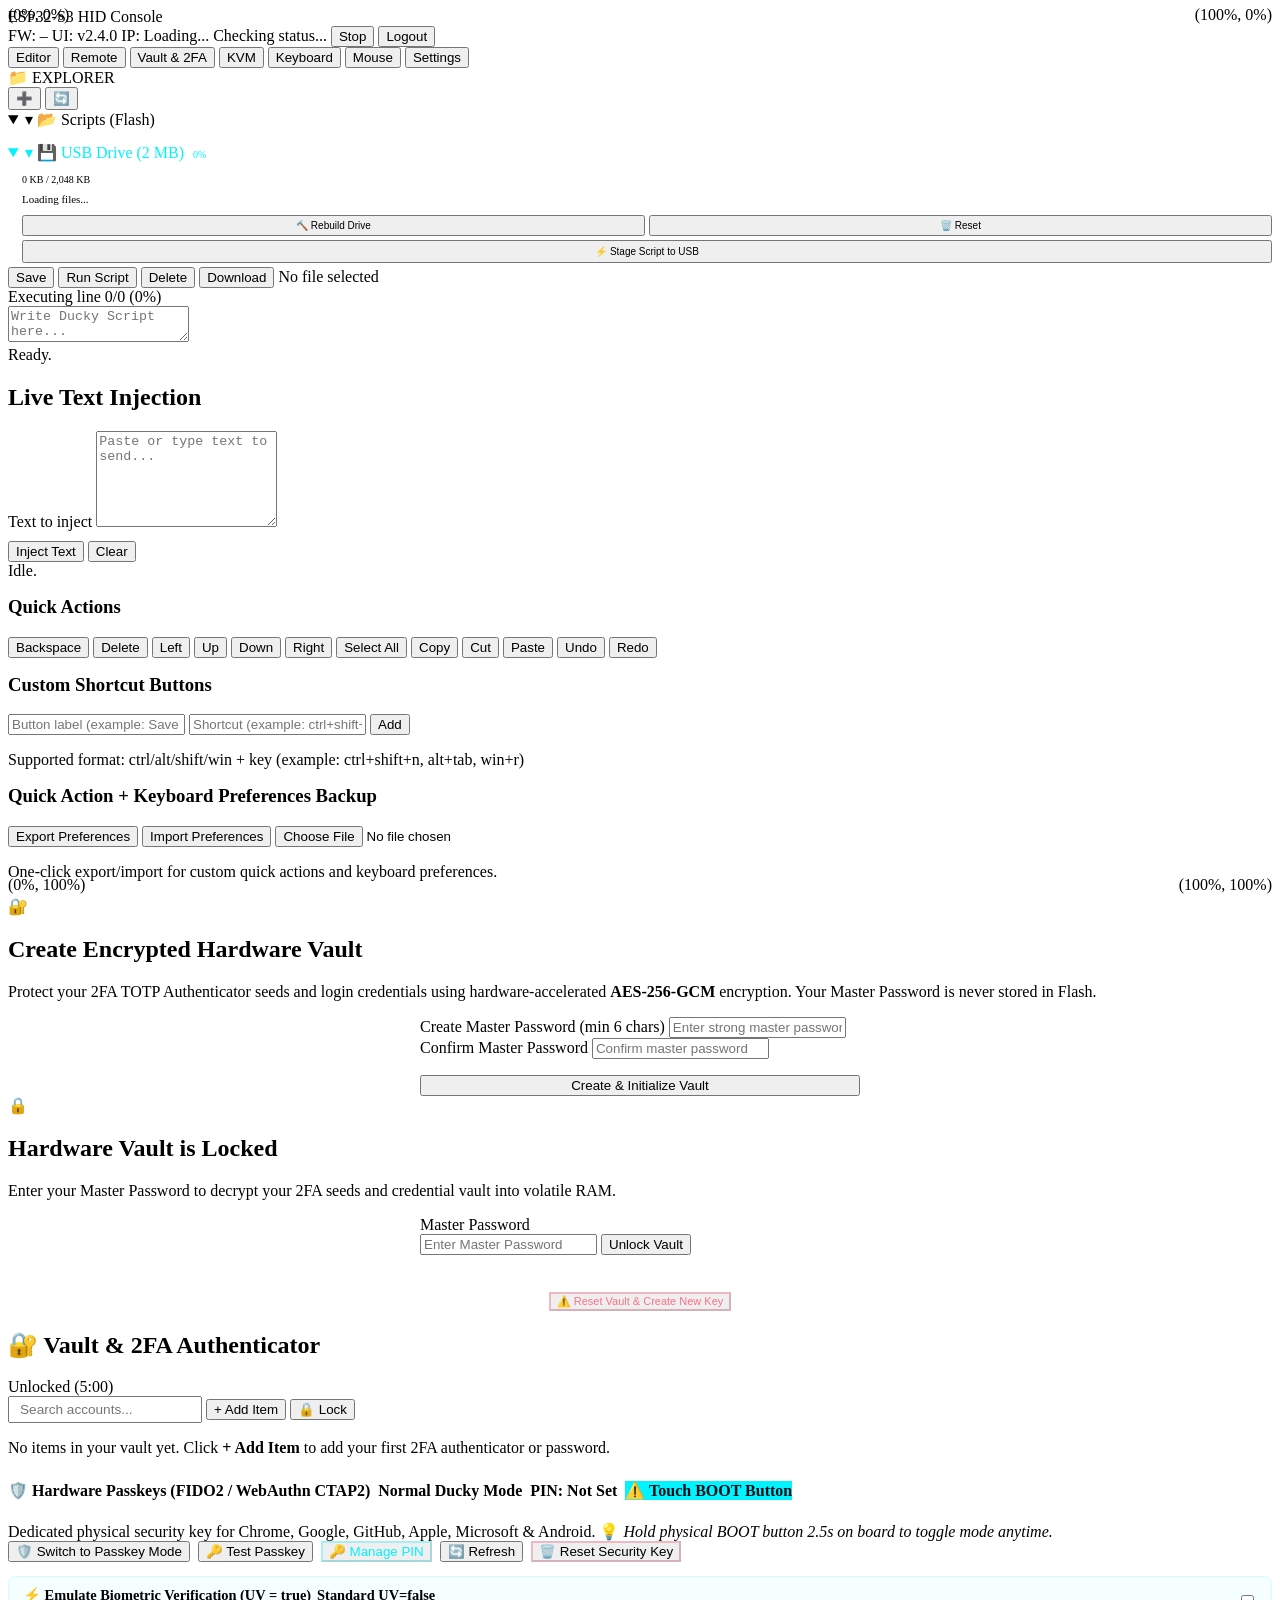
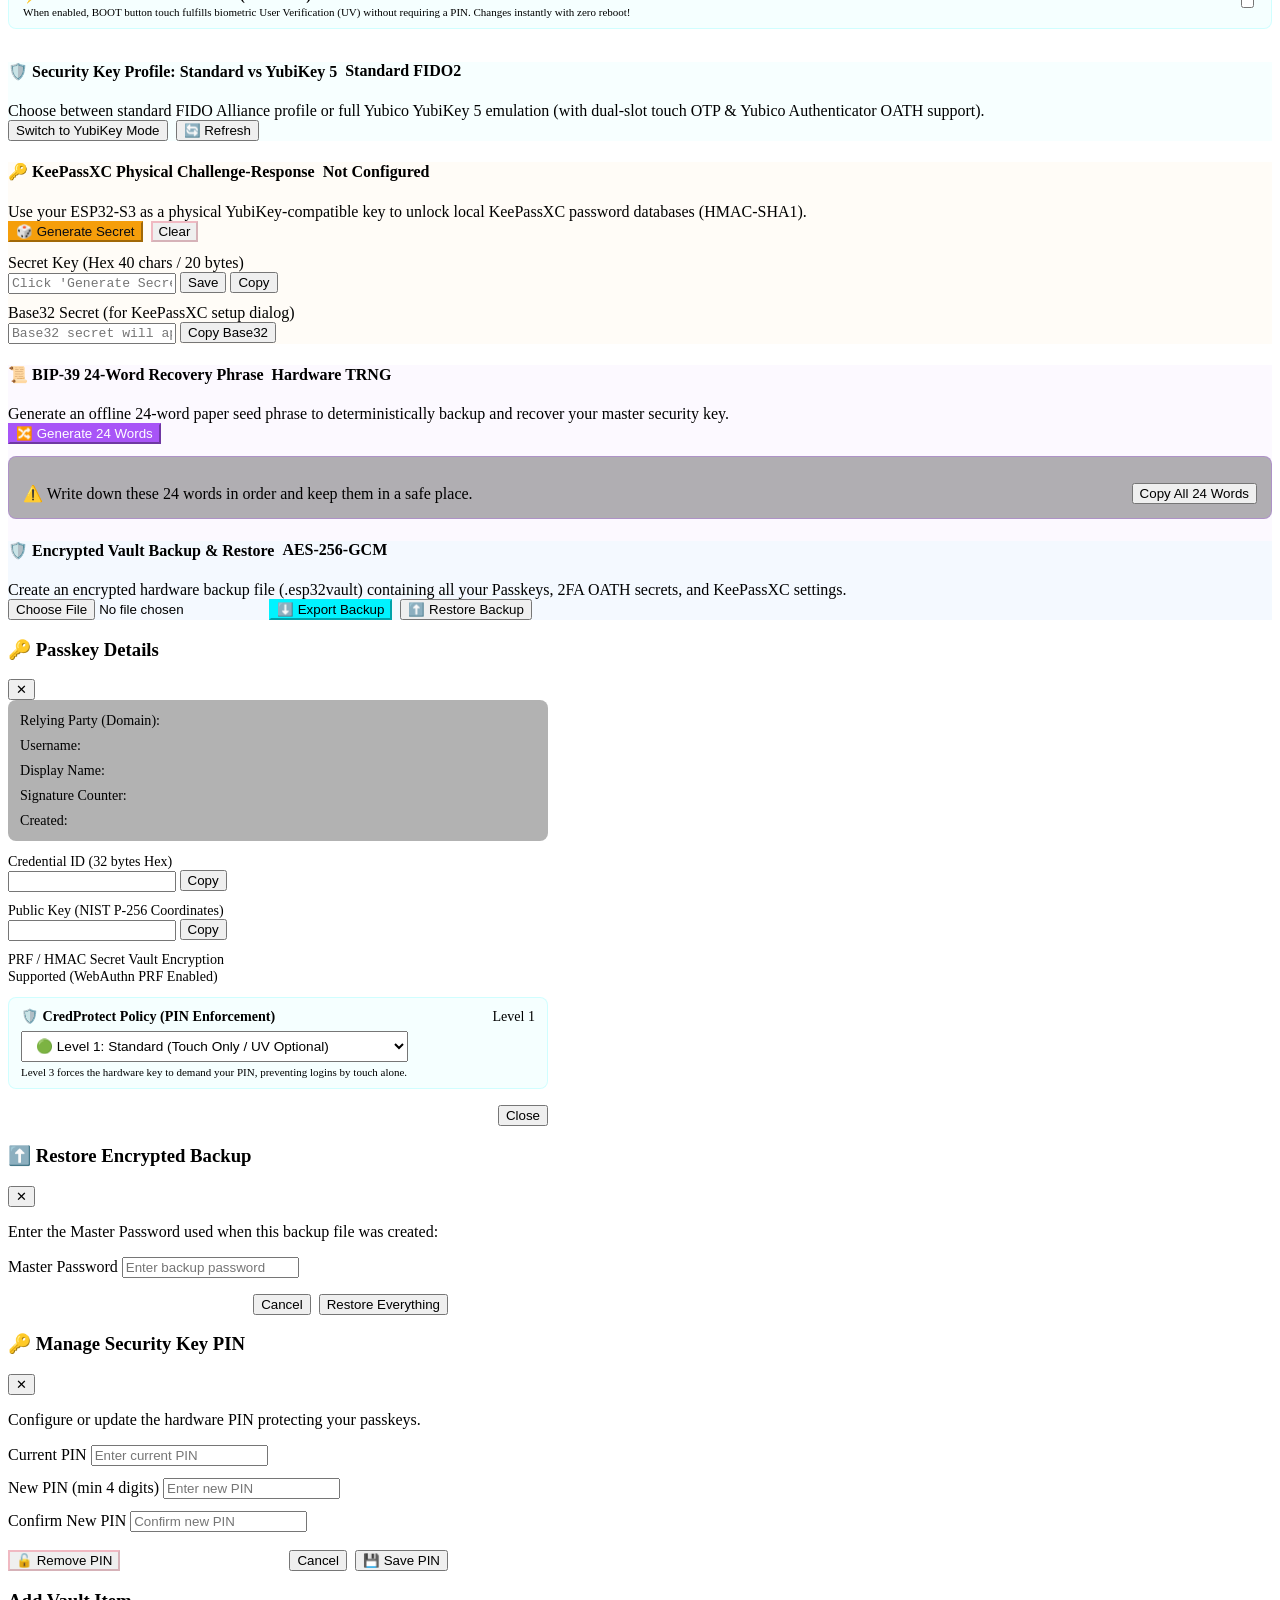
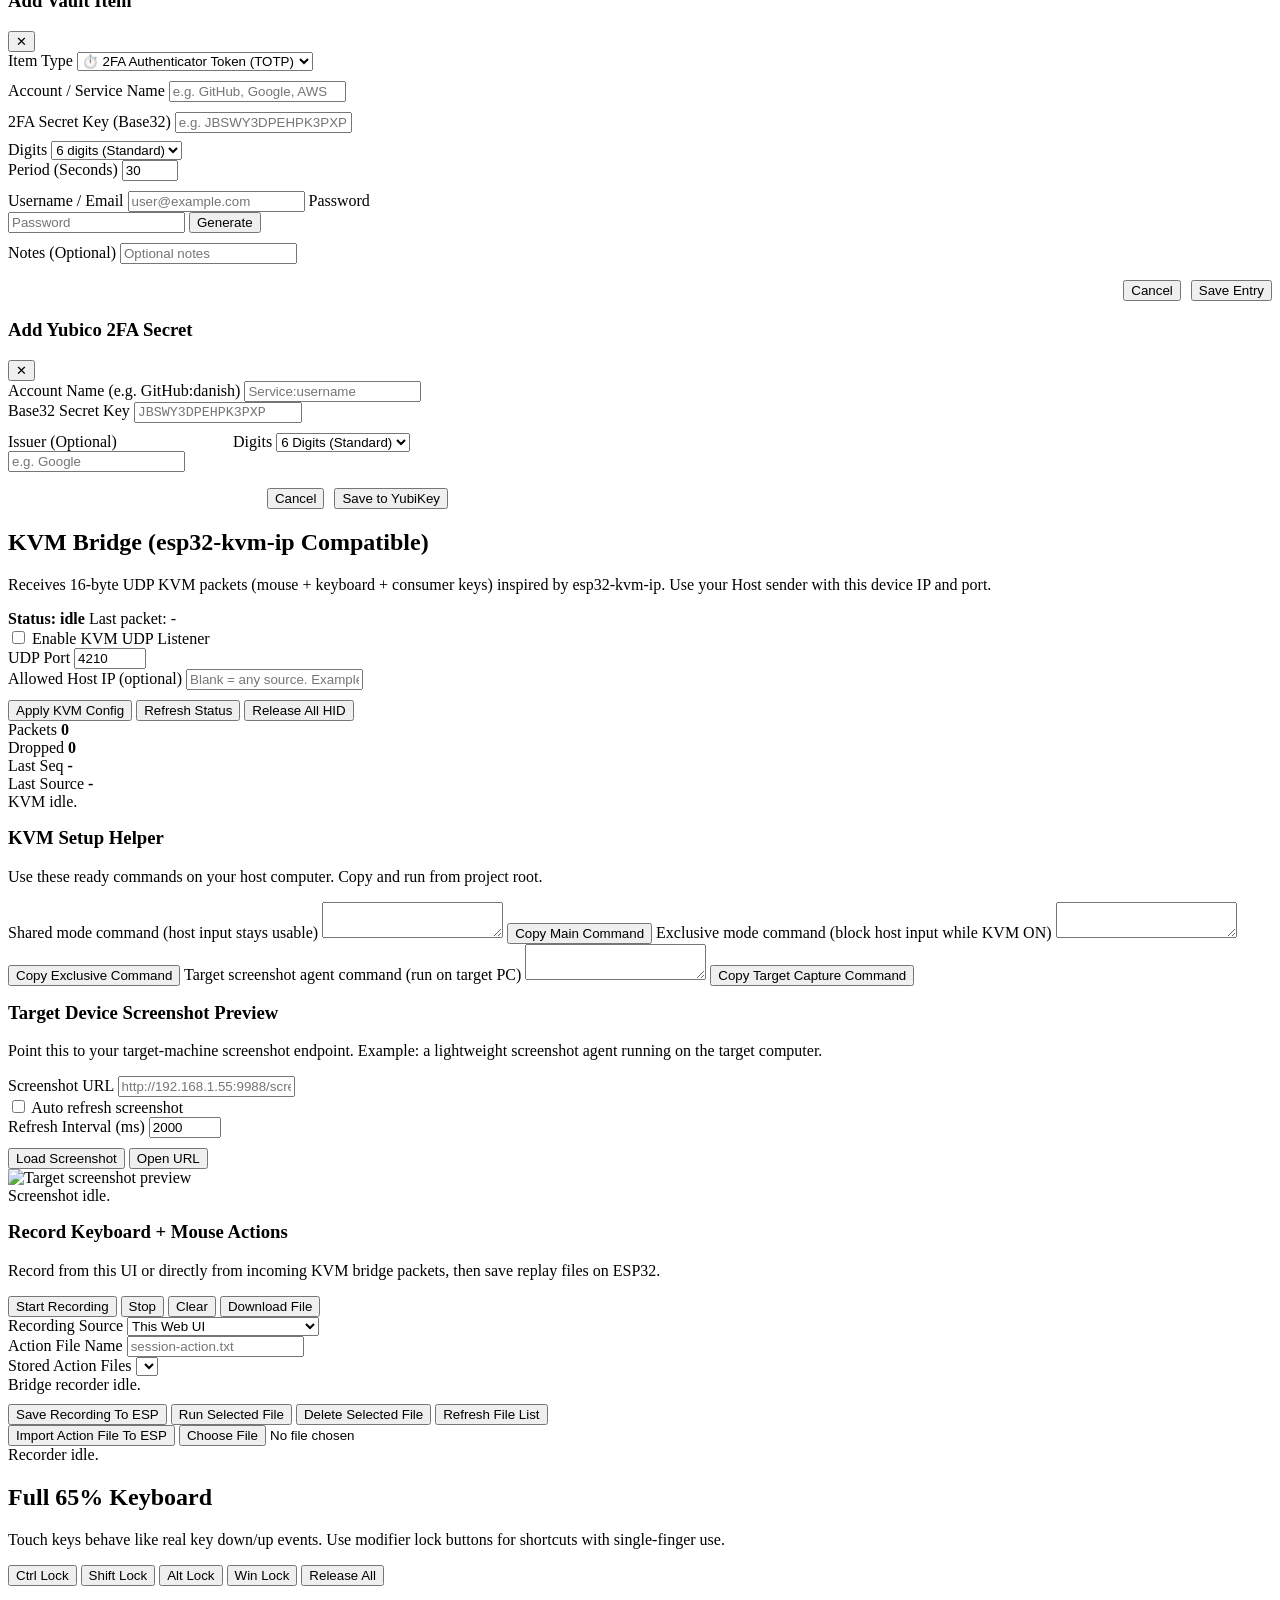
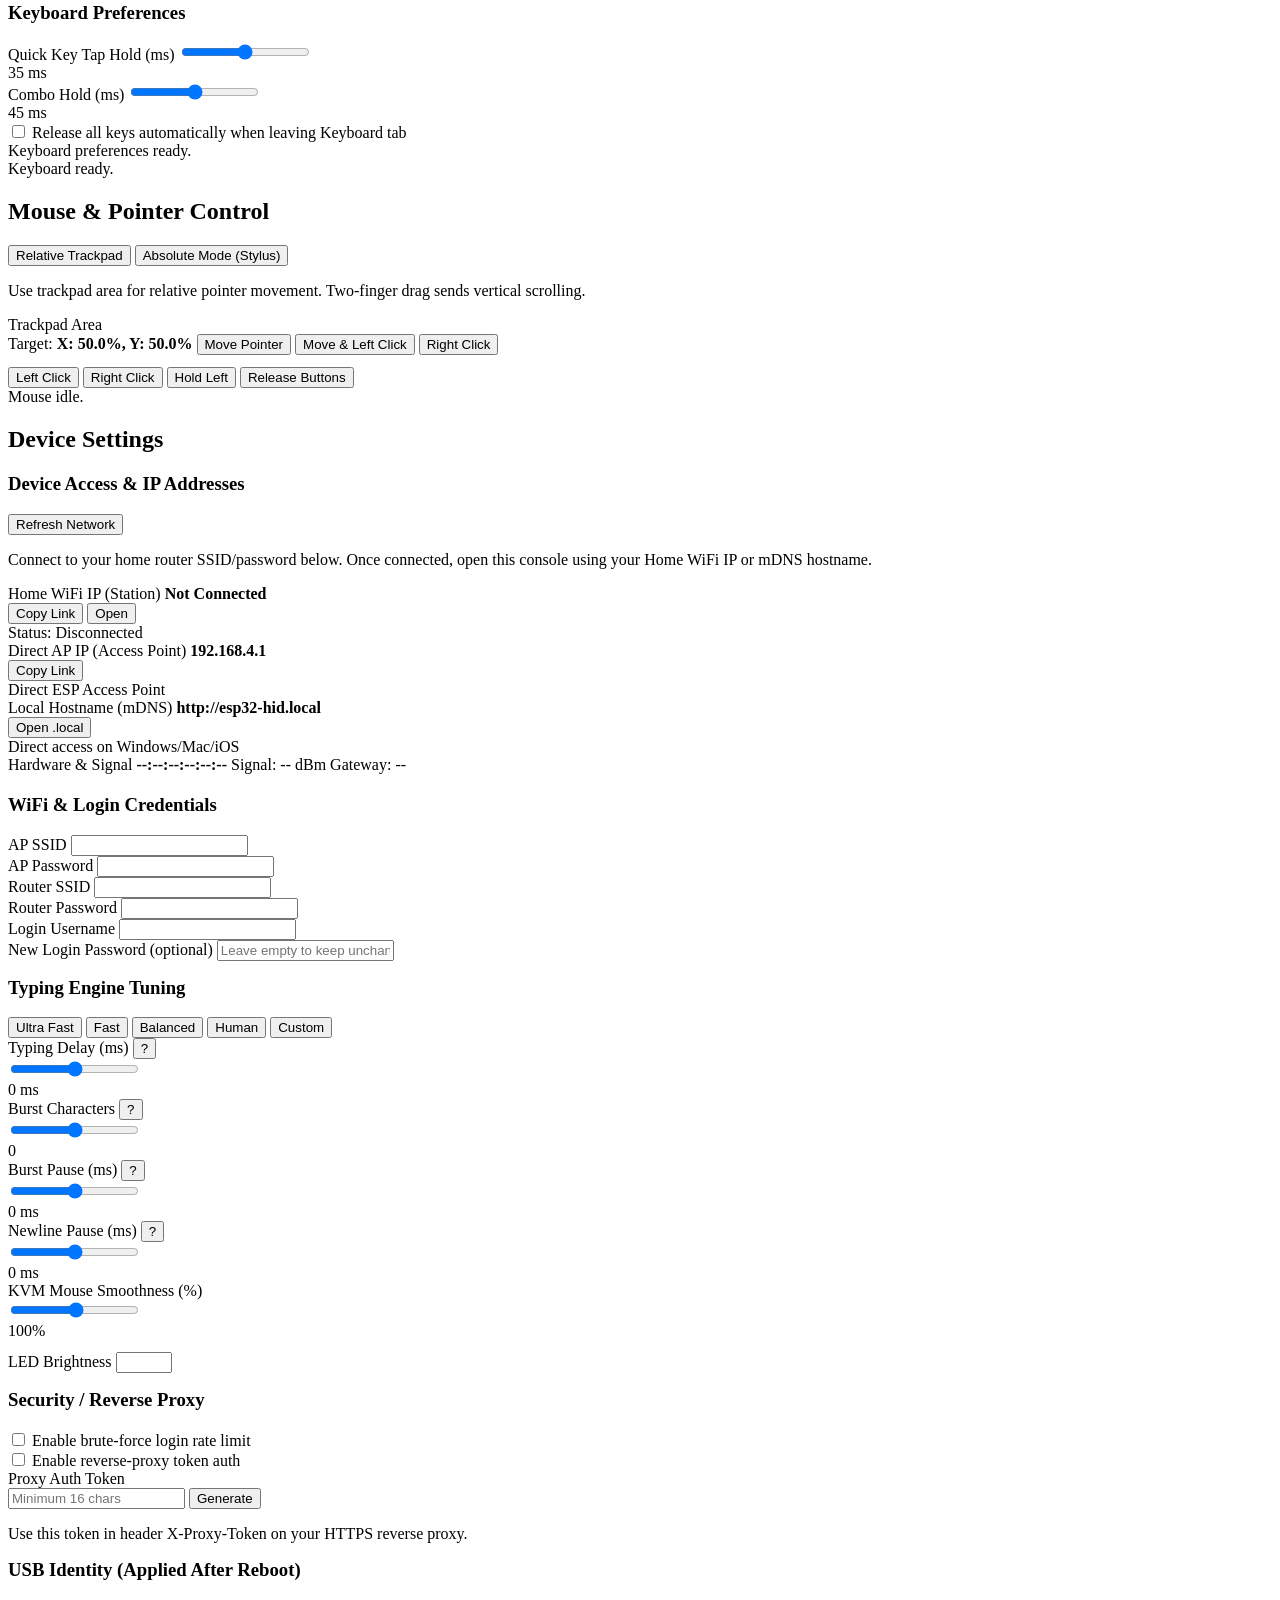
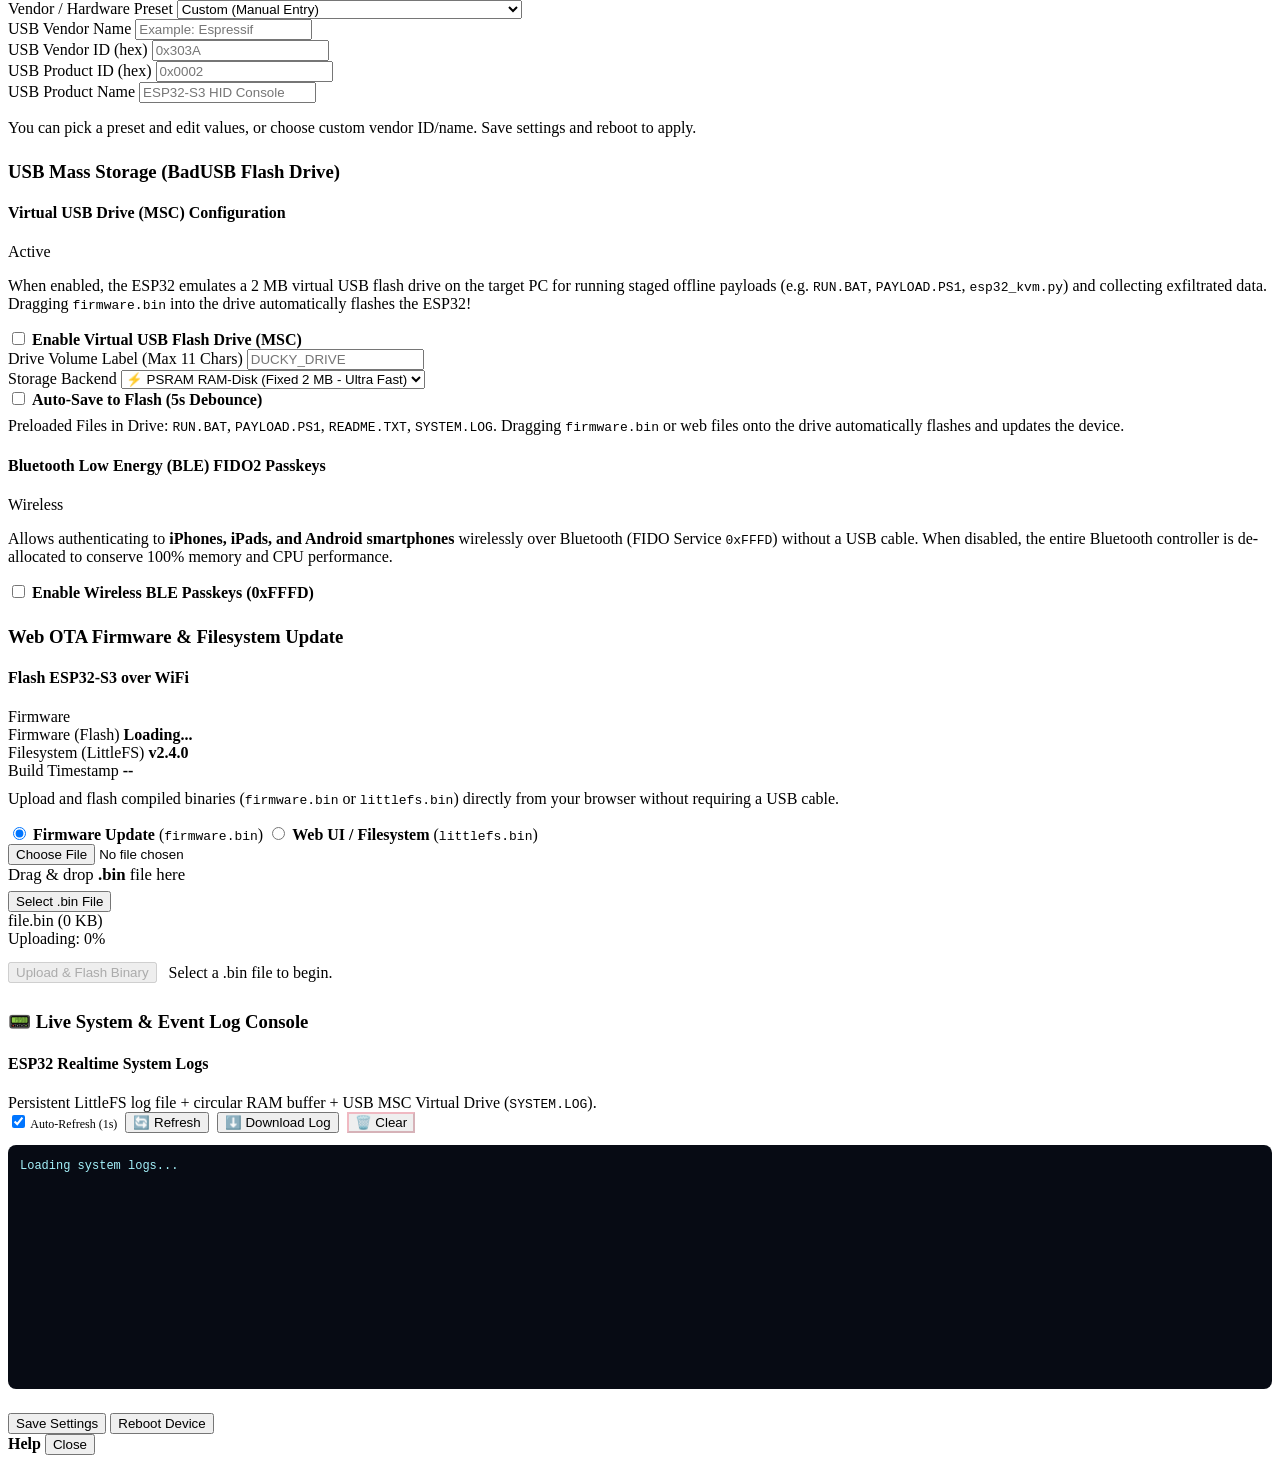
==== commit 71227c4e: "addeD X.509 Attestation Certificate Chain updated docs" ====
--- a/data/app.html
+++ b/data/app.html
@@ -404,7 +404,23 @@
                   <button class="btn-outline btn-sm" id="bip39-copy-phrase">Copy All 24 Words</button>
                 </div>
               </div>
-              <div id="bip39-status-msg" class="status-line" style="margin-top:8px;"></div>
+            <!-- Encrypted Hardware Vault Backup & Restore Card -->
+            <div class="network-info-card" style="margin-top:20px; background:rgba(0,243,255,0.03); border-color:rgba(0,243,255,0.2);">
+              <div class="network-head">
+                <div>
+                  <h4 style="display:flex; align-items:center; gap:8px;">
+                    <span>🛡️ Encrypted Vault Backup & Restore</span>
+                    <span class="badge ok">AES-256-GCM</span>
+                  </h4>
+                  <p class="small" style="margin:2px 0 0;">Create an encrypted hardware backup file (.esp32vault) containing all your Passkeys, 2FA OATH secrets, and KeePassXC settings.</p>
+                </div>
+                <div style="display:flex; align-items:center; gap:8px; flex-wrap:wrap;">
+                  <input type="file" id="vault-backup-file-input" accept=".esp32vault,.json" class="hidden">
+                  <button type="button" id="vault-export-backup-btn" class="btn-primary btn-sm" style="background:#00f3ff; border-color:#00f3ff; color:#000000;">⬇️ Export Backup</button>
+                  <button type="button" id="vault-import-backup-btn" class="btn-outline btn-sm">⬆️ Restore Backup</button>
+                </div>
+              </div>
+              <div id="vault-backup-status-msg" class="status-line" style="margin-top:8px;"></div>
             </div>
           </div>
 
